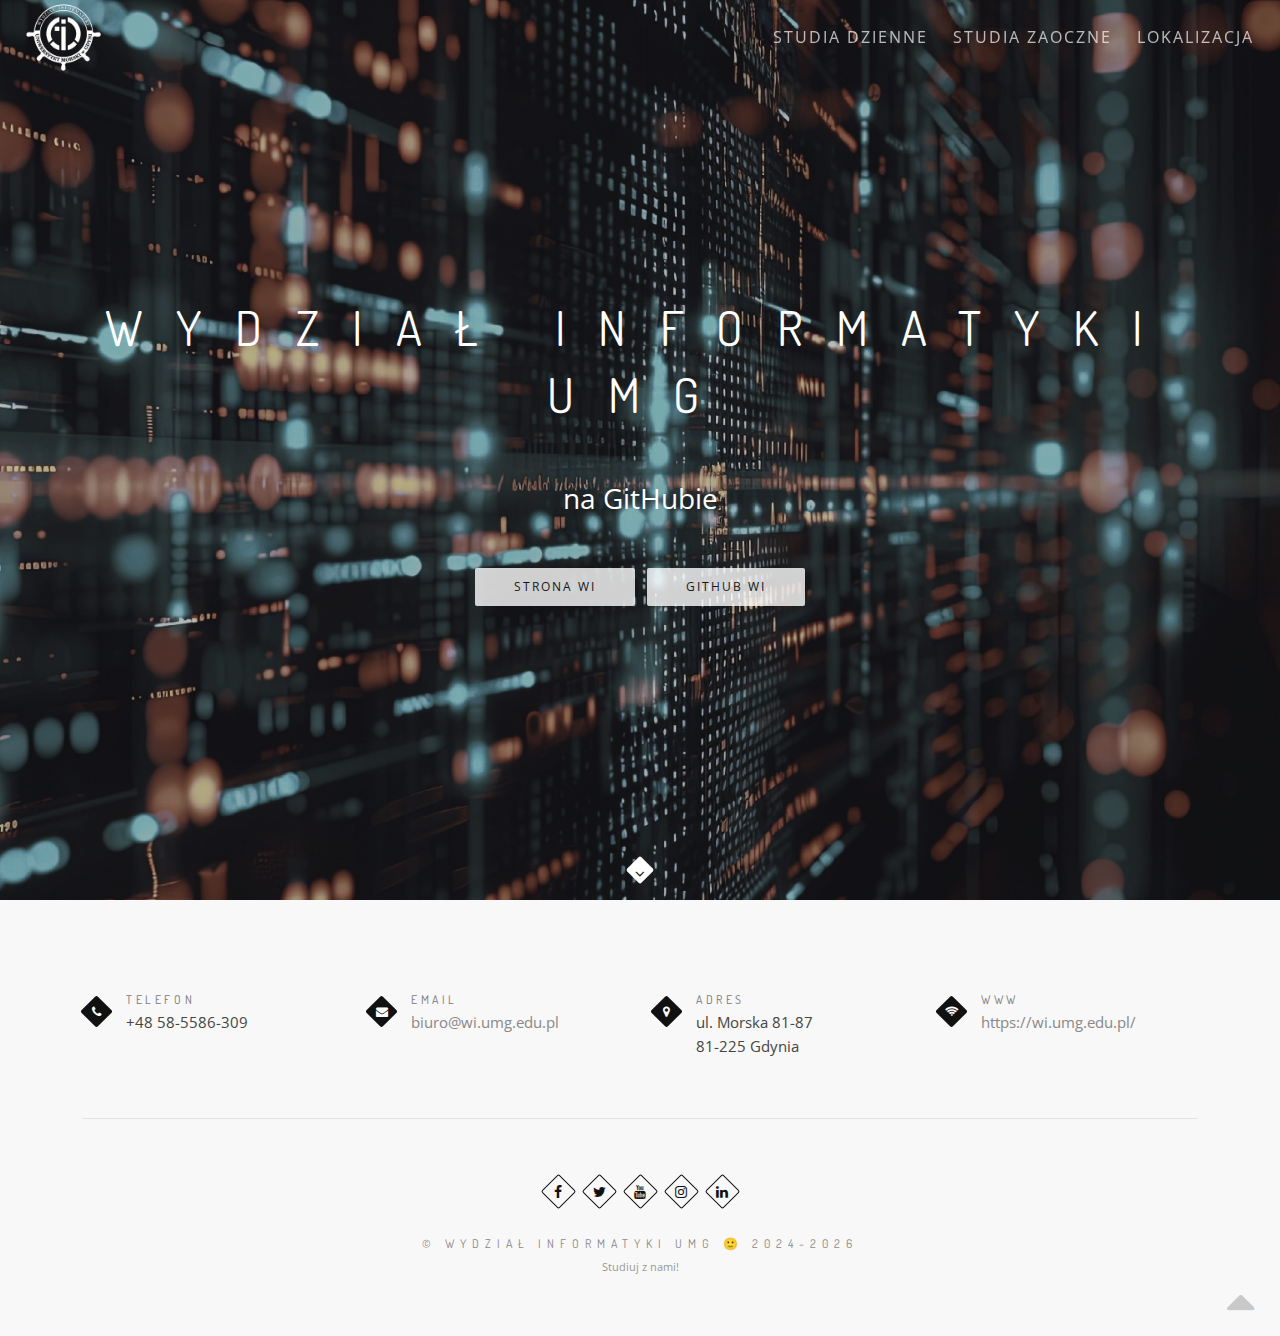
==== index.html @ ce024903 "Pierwsza wersja strony WI UMG - demo" ====
<!DOCTYPE html>
<html lang="pl">
    <head>
        <title>Informatyka UMG &mdash; plan studiów</title>
        <meta name="description" content="Wydział Informatyki Uniwersytetu Morskiego w Gdyni">    
        <meta charset="utf-8">
        <meta name="author" content="https://wi.umg.edu.pl/">
        <!--[if IE]><meta http-equiv='X-UA-Compatible' content='IE=edge,chrome=1'><![endif]-->
        <meta name="viewport" content="width=device-width, initial-scale=1.0" />
        
        <!-- Favicons -->
        <link rel="shortcut icon" href="/images/logo/favicon.png">

         <!-- Font Awesome -->
  <link rel="stylesheet" href="https://cdnjs.cloudflare.com/ajax/libs/font-awesome/6.7.2/css/all.min.css" />

        <!-- CSS -->
        <link rel="stylesheet" href="css/bootstrap.min.css">
        <link rel="stylesheet" href="css/style.css">
        <link rel="stylesheet" href="css/style-responsive.css">
        <link rel="stylesheet" href="css/animate.min.css">
        <link rel="stylesheet" href="css/vertical-rhythm.min.css">
        <link rel="stylesheet" href="css/owl.carousel.css">
        <link rel="stylesheet" href="css/magnific-popup.css">  

        <!--JS file with plan data-->
        <script src="fetching-plan.js" type="module"></script>

        
        
    </head>
    <body class="appear-animate">
        
        <!-- Page Loader -->        
        <div class="page-loader">
            <div class="loader">Loading...</div>
        </div>
        <!-- End Page Loader -->

        <!-- Skip to Content -->
        <a href="#main" class="btn skip-to-content">Przejdź dalej</a>
        <!-- End Skip to Content -->
        
        <!-- Page Wrap -->
        <div class="page" id="top">

            <!-- Navigation panel -->
            <nav class="main-nav dark transparent stick-fixed">
                <div class="full-wrapper relative clearfix">
                    <!-- Logo ( * your text or image into link tag *) -->
                    <div class="nav-logo-wrap local-scroll">
                        <a href="index.html" class="logo">
                            <img src="images/logo/_wi-white.png" alt="" />
                        </a>
                    </div>
                    <div class="mobile-nav" role="button" tabindex="0">
                        <i class="fa fa-bars"></i>
                        <span class="sr-only">Menu</span>
                    </div>
                    <!-- Main Menu -->
                    <div class="inner-nav desktop-nav">
                        <ul class="clearlist local-scroll fs-6">
                            <li><a href="stacjonarne.html">Studia dzienne</a></li>
                            <li><a href="niestacjonarne.html">Studia zaoczne</a></li>
                            <li><a href="location.html">Lokalizacja</a></li>                            
                        </ul>
                    </div>
                </div>
            </nav>
            <!-- End Navigation panel -->
            
            <main id="main">
                       
                <!-- Home Section -->
                <section class="home-section bg-dark bg-dark-alfa-30" data-background="images/background/-ai-generated-8540917a_1920.jpg" id="home">
                    <div class="js-height-full container">
    
                        
                        <!-- Hero Content -->
                        <div class="home-content">
                            <div class="home-text">
                                
                                <h1 class="hs-line-14 font-alt mb-50 mb-xs-30">
                                    Wydział Informatyki UMG
                                </h1>
                                <h2 class="mb-50 mb-xs-30">
                                    na GitHubie
                                </h2>
                                
                                <div class="local-scroll">
                                    <a href="https://wi.umg.edu.pl/" class="btn btn-mod btn-w btn-medium btn-round d-none d-sm-inline-block">Strona WI</a>
                                    <span class="d-none d-sm-inline-block">&nbsp;</span>
                                    <a href="https://github.com/informatyka-umg" class="btn btn-mod btn-w btn-medium btn-round d-none d-sm-inline-block">Github WI</a>
                                </div>
                                
                            </div>
                        </div>
                        <!-- End Hero Content -->
                        
                        <!-- Scroll Down -->
                        <div class="local-scroll">
                            <a href="#footer" class="scroll-down"><i class="fa fa-angle-down scroll-down-icon"></i><span class="sr-only">Scroll to the next section</span></a>
                        </div>
                        <!-- End Scroll Down -->
                        
                    </div>
                </section>
                <!-- End Home Section -->
                
            </main>
            
            <!-- Footer -->
            <footer class="small-section bg-gray-lighter footer pb-60" id="footer">
                <div class="container">
                    
                    <div class="row mb-40 align-left">
                        
                        <div class="col-sm-12">
                            <div class="row">
                                
                                <!-- Phone -->
                                <div class="col-sm-6 col-lg-3 pt-20 pb-20 pb-xs-0">
                                    <div class="contact-item">
                                        <div class="ci-icon">
                                            <i class="fa fa-phone"></i>
                                        </div>
                                        <div class="ci-title font-alt">
                                            Telefon
                                        </div>
                                        <div class="ci-text">
                                            +48 58-5586-309
                                        </div>
                                    </div>
                                </div>
                                <!-- End Phone -->
                                
                                <!-- Email -->
                                <div class="col-sm-6 col-lg-3 pt-20 pb-20 pb-xs-0">
                                    <div class="contact-item">
                                        <div class="ci-icon">
                                            <i class="fa fa-envelope"></i>
                                        </div>
                                        <div class="ci-title font-alt">
                                            Email
                                        </div>
                                        <div class="ci-text">
                                            <a href="mailto:biuro@wi.umg.edu.pl">biuro@wi.umg.edu.pl</a>
                                        </div>
                                    </div>
                                </div>
                                <!-- End Email -->
                                
                                <!-- Address -->
                                <div class="col-sm-6 col-lg-3 pt-20 pb-20 pb-xs-0">
                                    <div class="contact-item">
                                        <div class="ci-icon">
                                            <i class="fa fa-map-marker"></i>
                                        </div>
                                        <div class="ci-title font-alt">
                                            Adres
                                        </div>
                                        <div class="ci-text">
                                            ul. Morska 81-87  <br/>
                                            81-225 Gdynia
                                        </div>
                                    </div>
                                </div>
                                <!-- End Address -->
                                
                                <!-- Opening Time -->
                                <div class="col-sm-6 col-lg-3 pt-20 pb-20 pb-xs-0">
                                    <div class="contact-item">
                                        <div class="ci-icon">
                                            <i class="fa fa-wifi"></i>
                                        </div>
                                        <div class="ci-title font-alt">
                                            WWW
                                        </div>
                                        <div class="ci-text">
                                                <a href="https://wi.umg.edu.pl/">https://wi.umg.edu.pl/</a>  
                                        </div>
                                    </div>
                                </div>
                                <!-- End Opening Time -->
                                
                            </div>
                        </div>
                        
                    </div>
                    
                    <!-- Divider -->
                    <hr class="mt-0 mb-60 "/>
                    <!-- End Divider -->
                    
                    <!-- Social Links -->
                    <div class="footer-social-links mb-30">
                        <a href="https://www.facebook.com/wi.umg" title="Facebook" target="_blank"><i class="fa fa-facebook"></i></a>
                        <a href="https://x.com/umwgdyni" title="Twitter" target="_blank"><i class="fa fa-twitter"></i></a>
                        <a href="https://www.youtube.com/c/UniwersytetMorskiwGdyni" title="YouTube" target="_blank"><i class="fa fa-youtube"></i></a>
                        <a href="https://www.instagram.com/uniwersytetmorskigdynia/" title="Instagram" target="_blank"><i class="fa fa-instagram"></i></a>
                        <a href="https://www.linkedin.com/school/uniwersytet-morski-w-gdyni" title="LinkedIn" target="_blank"><i class="fa fa-linkedin"></i></a>
 
                    </div>
                    <!-- End Social Links -->  
                    
                    <!-- Footer Text -->
                    <div class="footer-text">
                        
                        <!-- Copyright -->
                        <div class="footer-copy font-alt">
                            <a href="https://wi.umg.edu.pl/" target="_blank">© Wydział Informatyki UMG &#128578; 2024-<span id="current-year"></span></a>
                        </div>
                        <!-- End Copyright -->
                        
                        <div class="footer-made">
                            Studiuj z nami!
                        </div>
                        
                    </div>
                    <!-- End Footer Text --> 
                    
                 </div>
                 
                 
                 <!-- Top Link -->
                 <div class="local-scroll">
                     <a href="#top" class="link-to-top"><i class="fa fa-caret-up"></i><span class="sr-only">Do góry</span></a>
                 </div>
                 <!-- End Top Link -->
                 
            </footer>
            <!-- End Footer -->


        
        </div>
        <!-- End Page Wrap -->
        
        
        <!-- JS -->
        <script type="text/javascript" src="js/jquery.min.js"></script>
        <script type="text/javascript" src="js/jquery.easing.1.3.js"></script>
        <script type="text/javascript" src="js/bootstrap.bundle.min.js"></script>        
        <script type="text/javascript" src="js/SmoothScroll.js"></script>
        <script type="text/javascript" src="js/jquery.scrollTo.min.js"></script>
        <script type="text/javascript" src="js/jquery.localScroll.min.js"></script>
        <script type="text/javascript" src="js/jquery.viewport.mini.js"></script>
        <script type="text/javascript" src="js/jquery.sticky.js"></script>
        <script type="text/javascript" src="js/jquery.parallax-1.1.3.js"></script>
        <script type="text/javascript" src="js/jquery.fitvids.js"></script>
        <script type="text/javascript" src="js/owl.carousel.min.js"></script>
        <script type="text/javascript" src="js/isotope.pkgd.min.js"></script>
        <script type="text/javascript" src="js/imagesloaded.pkgd.min.js"></script>
        <script type="text/javascript" src="js/jquery.magnific-popup.min.js"></script>
        <script type="text/javascript" src="js/wow.min.js"></script>
        <script type="text/javascript" src="js/masonry.pkgd.min.js"></script>
        <script type="text/javascript" src="js/morphext.js"></script>
        <script type="text/javascript" src="js/jquery.lazyload.min.js"></script>
        <script type="text/javascript" src="js/all.js"></script>
        <script type="text/javascript" src="js/jquery.backgroundvideo.min.js"></script>  
        <script type="text/javascript" src="js/custom.js"></script>
        <!--[if lt IE 10]><script type="text/javascript" src="js/placeholder.js"></script><![endif]-->
        
    </body>
</html>
---- css/style.css ----
@charset "utf-8";
/*------------------------------------------------------------------
[Master Stylesheet]

Project: Rhythm
Version: 3.7.1
Last change: 3 August 2022
Primary use: MultiPurpose Template  
-------------------------------------------------------------------*/

@import "font-awesome.min.css";
@import "et-line.css";
@import url(https://fonts.googleapis.com/css?family=Open+Sans:400italic,700italic,400,300,700);
@import url(https://fonts.googleapis.com/css?family=Dosis:300,400,700);

/*------------------------------------------------------------------
[Table of contents]

1. Common styles
2. Page loader / .page-loader
3. Typography
4. Buttons
5. Forms fields
6. Home sections / .home-section
    6.1. Home content
    6.2. Scroll down icon
    6.3. Headings styles
7. Compact bar / .nav-bar-compact
8. Classic menu bar / .main-nav
9. Sections styles / .page-section, .small-section, .split-section
10. Alternative services / .alt-service-grid
11. Team / .team-grid
12. Features
13. Benefits (Process)
14. Counters
15. Portfolio / #portfolio
    15.1. Works filter
    15.2. Works grid
    15.3. Works full view
16. Banner section
17. Testimonial
    17.1. Logotypes
18. Post previews (news section)
19. Newsletter
20. Contact section
    20.1. Contact form
21. Bottom menu / .bot-menu
22. Google maps  /.google-map
23. Footer / .footer
24. Blog
    24.1. Pagination
    24.2. Comments
    24.3. Sidebar
25. Shop
26. Pricing
27. Shortcodes
    27.1. Owl Carousel
    27.2. Tabs
    27.3. Tabs minimal
    27.4. Alert messages
    27.5. Accordion
    27.6. Toggle
    27.7. Progress bars
    27.8. Font icons examples
    27.9. Intro page
28. Special demos
29. Skip to Content Link
30. Improve the readability
31. Wow animation fix
32. Morphext


/*------------------------------------------------------------------
# [Color codes]

# Black (active elements, links, text) #111
# Gray (text) #777
# Dark #111
# Dark Lighter #252525
# Gray BG #f4f4f4
# Gray BG Lighter #f8f8f8
# Mid grey #5f5f5f
# Borders #e9e9e9

# */


/*------------------------------------------------------------------
[Typography]

Body:               14px/1.6 "Open Sans", arial, sans-serif;
Headers:            Dosis, arial, sans-serif;
Serif:              "Times New Roman", Times, serif;
Section Title:      35px/1.3 "Open Sans", arial, sans-serif;
Section Heading:    24px/1.3 "Open Sans", arial, sans-serif;
Section Text:       15px/1.7 "Open Sans", arial, sans-serif;

-------------------------------------------------------------------*/


/* ==============================
   Common styles
   ============================== */
  
.align-center{ text-align:center !important; }
.align-left{ text-align:left !important;}
.align-right{ text-align:right !important; }
.text-justify{ text-align: justify !important; }
.left{float:left !important;}
.right{float:right !important;}
.relative{position:relative;}
.hidden{display:none;}
.inline-block{display:inline-block;}
.white{ color: #fff !important; }
.black{ color: #111 !important; }
.color{ color: #e41919 !important; }
.glass{ opacity: .5; }
.image-fullwidth img{
    width: 100%;
}
.stick-fixed{
    position: fixed !important;
    top: 0;
    left: 0;
}
.round{
    -webkit-border-radius: 2px !important;
    -moz-border-radius: 2px !important;
    border-radius: 2px !important;
}

::-moz-selection{ color: #fff; background:#000; }
::-webkit-selection{ color: #fff;    background:#000; }
::selection{ color: #fff;    background:#000; }

.animate, .animate *{
    -webkit-transition: all 0.27s cubic-bezier(0.000, 0.000, 0.580, 1.000);  
    -moz-transition: all 0.27s cubic-bezier(0.000, 0.000, 0.580, 1.000); 
    -o-transition: all 0.27s cubic-bezier(0.000, 0.000, 0.580, 1.000);
    -ms-transition: all 0.27s cubic-bezier(0.000, 0.000, 0.580, 1.000); 
    transition: all 0.27s cubic-bezier(0.000, 0.000, 0.580, 1.000);
}
.no-animate, .no-animate *{
    -webkit-transition: 0 none !important;  
    -moz-transition: 0 none !important;  
    -ms-transition: 0 none !important;
    -o-transition: 0 none !important;    
    transition:0 none !important;  
}

.shadow{
    -webkit-box-shadow: 0px 3px 50px rgba(0, 0, 0, .15);
    -moz-box-shadow: 0px 3px 50px rgba(0, 0, 0, .15);
    box-shadow: 0px 3px 50px rgba(0, 0, 0, .15);
}
.white-shadow{
    -webkit-box-shadow: 0px 0px 200px rgba(255, 255, 255, .2);
    -moz-box-shadow: 0px 0px 200px rgba(255, 255, 255, .2);
    box-shadow: 0px 0px 200px rgba(255, 255, 255, .2);
}

.clearlist, .clearlist li {
    list-style: none;
    padding: 0;
    margin: 0;
    background: none;
}

.full-wrapper {
    margin: 0 2%;
}
@media (min-width: 768px) {
    .container{
    	width: 750px;
    }
}
@media (min-width: 992px){ 
    .container{
        width: 970px;
    }
}
@media (min-width: 1200px){ 
    .container{
        width: 1170px;
    }
}
.container-fluid{
    max-width: 1170px;
    margin: 0 auto;
    padding: 0 20px;
    
    -webkit-box-sizing: border-box;
    -moz-box-sizing: border-box;
    box-sizing: border-box;
}
.container-1400{
    max-width: 1400px;
    margin: 0 auto;
    padding-left: 2%;
    padding-right: 2%;
    -webkit-box-sizing: border-box;
    -moz-box-sizing: border-box;
    box-sizing: border-box;
}
:root{
    scroll-behavior: auto;
}
html{
    overflow-y: scroll;
    -ms-overflow-style: scrollbar;
}
html, body{
    height: 100%;
    -webkit-font-smoothing: antialiased;
}
.page{
    overflow: hidden;
}

.body-masked{
    display: none;
    width: 100%;
    height: 100%;
    position: fixed;
    top: 0;
    left: 0;
    background: #fff url(../images/loader.gif) no-repeat center center;
    z-index: 100000;    
}

.mask-delay{
    -webkit-animation-delay: 0.75s;
    -moz-animation-delay: 0.75s;
    animation-delay: 0.75s;
}
.mask-speed{
    -webkit-animation-duration: 0.25s !important;
    -moz-animation-duration: 0.25s !important;
    animation-duration: 0.25s !important;
} 
iframe{
    border: none;
}
a, b, div, ul, li{
    -webkit-tap-highlight-color: rgba(0,0,0,0); 
    -webkit-tap-highlight-color: transparent; 
    -moz-outline-: none;
}
a:focus:not(.focus-visible),
a:active,
section:focus,
div:active,
div:focus{
    -moz-outline: none;
    outline: none;
}
a:focus.focus-visible,
button:focus.focus-visible,
div:focus.focus-visible{
    -moz-outline: 2px dotted #36a367 !important;
    outline: 2px dotted #36a367 !important;
    outline-offset: 0 !important;
}

img:not([draggable]), embed, object, video{
    max-width: 100%;
    height: auto;
}



/* ==============================
   Page loader
   ============================== */


.page-loader{
    display:block;
    width: 100%;
    height: 100%;
    position: fixed;
    top: 0;
    left: 0;
    background: #fefefe;
    z-index: 100000;    
}

.loader{
    width: 50px;
    height: 50px;
    position: absolute;
    top: 50%;
    left: 50%;
    margin: -25px 0 0 -25px;
    font-size: 10px;
    text-indent: -12345px;
    border-top: 1px solid rgba(0,0,0, 0.08);
    border-right: 1px solid rgba(0,0,0, 0.08);
    border-bottom: 1px solid rgba(0,0,0, 0.08);
    border-left: 1px solid rgba(0,0,0, 0.5);
  
    -webkit-border-radius: 50%;
    -moz-border-radius: 50%;
    border-radius: 50%;
  
    -webkit-animation: spinner 700ms infinite linear;
    -moz-animation: spinner 700ms infinite linear;
    -ms-animation: spinner 700ms infinite linear;
    -o-animation: spinner 700ms infinite linear;
    animation: spinner 700ms infinite linear;
    
    will-change: transform;
  
    z-index: 100001;
}

@-webkit-keyframes spinner {
  0% {
    -webkit-transform: rotate(0deg);
    -moz-transform: rotate(0deg);
    -ms-transform: rotate(0deg);
    -o-transform: rotate(0deg);
    transform: rotate(0deg);
  }

  100% {
    -webkit-transform: rotate(360deg);
    -moz-transform: rotate(360deg);
    -ms-transform: rotate(360deg);
    -o-transform: rotate(360deg);
    transform: rotate(360deg);
  }
}

@-moz-keyframes spinner {
  0% {
    -webkit-transform: rotate(0deg);
    -moz-transform: rotate(0deg);
    -ms-transform: rotate(0deg);
    -o-transform: rotate(0deg);
    transform: rotate(0deg);
  }

  100% {
    -webkit-transform: rotate(360deg);
    -moz-transform: rotate(360deg);
    -ms-transform: rotate(360deg);
    -o-transform: rotate(360deg);
    transform: rotate(360deg);
  }
}

@-o-keyframes spinner {
  0% {
    -webkit-transform: rotate(0deg);
    -moz-transform: rotate(0deg);
    -ms-transform: rotate(0deg);
    -o-transform: rotate(0deg);
    transform: rotate(0deg);
  }

  100% {
    -webkit-transform: rotate(360deg);
    -moz-transform: rotate(360deg);
    -ms-transform: rotate(360deg);
    -o-transform: rotate(360deg);
    transform: rotate(360deg);
  }
}

@keyframes spinner {
  0% {
    -webkit-transform: rotate(0deg);
    -moz-transform: rotate(0deg);
    -ms-transform: rotate(0deg);
    -o-transform: rotate(0deg);
    transform: rotate(0deg);
  }

  100% {
    -webkit-transform: rotate(360deg);
    -moz-transform: rotate(360deg);
    -ms-transform: rotate(360deg);
    -o-transform: rotate(360deg);
    transform: rotate(360deg);
  }
}



/* ==============================
   Typography
   ============================== */

body{
    color: #111;
    font-size: 14px;
    font-family: "Open Sans", arial, sans-serif;
    line-height: 1.6;    
    -webkit-font-smoothing: antialiased;
}

a{
    color: #111;
    text-decoration: underline;
}
a:hover{
    color: #888;
    text-decoration: underline;
}

h1,h2,h3,h4,h5,h6{
    margin-bottom: 1.3em;
    line-height: 1.4;
    font-weight: 400;
   
}
h1, .h1{
    font-size: 32px;
}
h2, .h2{
    font-size: 28px;
}
h3, .h3{
    font-size: 24px;
}
h4, .h4{
    font-size: 18px;
}
h5, .h5{
    font-size: 14px;
}
h6, .h6{
    font-size: 12px;
    font-weight: 700;
}
p{
    margin: 0 0 2em 0;
}
ul, ol{
    margin: 0 0 1.5em 0;
}
blockquote{
    margin: 3em 0 3em 0;
    padding: 0;
    border: none;
    background: none;
    font-style: normal;
    line-height: 1.7;
    color: #777;
}
blockquote p{
    margin-bottom: 1em;
    font-size: 24px;
    font-weight: 300;
    font-style: normal;
    line-height: 1.6;
}
blockquote footer{    
    font-size: 11px;
    font-weight: 400;
    text-transform: uppercase;
    letter-spacing: 2px;
}
dl dt{
    margin-bottom: 5px;
}
dl dd{
    margin-bottom: 15px;
}
pre{
    background-color: #f9f9f9;
    border-color: #ddd;

}
hr{
    background-color: #000;
    opacity: .08;
}
hr.white{
    background-color: #fff
}
.uppercase{
    text-transform: uppercase;
    letter-spacing: 1px;
}
.font-alt{
    font-family: Dosis, arial, sans-serif;
    text-transform: uppercase;
    letter-spacing: 0.2em;
}
.serif{
    font-family: "Times New Roman", Times, serif;
    font-style: italic;
    font-weight: normal;
}
.normal{
    font-weight: normal;
}
.strong,
strong{
    font-weight: 700 !important;
}
.lead{
    margin: 1em 0 2em 0;
    font-size: 140%;
    line-height: 1.6;
}
.text{        
    font-size: 16px;
    font-weight: 300;
    color: #5f5f5f;
    line-height: 1.8;
}
.text h1,
.text h2,
.text h3,
.text h4,
.text h5,
.text h6{
    color: #111;
}

.dropcap{
    float: left;
    font-size: 3em;
    line-height: 1;
    padding: 2px 8px 2px 0;    
}

.table td{
    border-color: #ddd;
}
.table tr:first-child td{
    border-top: 1px solid #ddd;
}

.big-icon{
    display: block;
    width: 90px;
    height: 90px;
    margin: 0 auto 20px;
    border: 3px solid #fff;
    text-align: center;
    line-height: 88px;
    font-size: 32px;
    color: rgba(255,255,255, .97);
    
    -webkit-border-radius: 50%;
    -moz-border-radius: 50%;
    border-radius: 50%;
    
    -webkit-transition: all 0.27s cubic-bezier(0.000, 0.000, 0.580, 1.000);  
    -moz-transition: all 0.27s cubic-bezier(0.000, 0.000, 0.580, 1.000); 
    -o-transition: all 0.27s cubic-bezier(0.000, 0.000, 0.580, 1.000);
    -ms-transition: all 0.27s cubic-bezier(0.000, 0.000, 0.580, 1.000); 
    transition: all 0.27s cubic-bezier(0.000, 0.000, 0.580, 1.000);
}
.big-icon .fa-play{
    position: relative;
    left: 4px;
}
.big-icon.big-icon-rs{
    border: none;
    width: auto;
    height: auto;
    font-size: 96px;
}

.big-icon-link{
    display: inline-block;
    text-decoration: none;
}
.big-icon-link:hover{
    border-color: transparent !important;
}
.big-icon-link:hover .big-icon{
    border-color: #fff;
    color: #fff;
    
    -webkit-transition: 0 none !important;  
    -moz-transition: 0 none !important;  
    -ms-transition: 0 none !important;
    -o-transition: 0 none !important;    
    transition:0 none !important;  
}
.big-icon-link:active .big-icon{
    -webkit-transform: scale(0.99);
    -moz-transform: scale(0.99);
    -o-transform: scale(0.99);
    -ms-transform: scale(0.99);
    transform: scale(0.99);
}

.wide-heading{
    display: block;
    margin-bottom: 10px;
    font-size: 48px;
    font-weight: 400;
    letter-spacing: 0.4em;    
    text-align: center;
    text-transform: uppercase;
    opacity: .9;
    
    -webkit-transition: all 0.27s cubic-bezier(0.000, 0.000, 0.580, 1.000);  
    -moz-transition: all 0.27s cubic-bezier(0.000, 0.000, 0.580, 1.000); 
    -o-transition: all 0.27s cubic-bezier(0.000, 0.000, 0.580, 1.000);
    -ms-transition: all 0.27s cubic-bezier(0.000, 0.000, 0.580, 1.000); 
    transition: all 0.27s cubic-bezier(0.000, 0.000, 0.580, 1.000);
}

.big-icon-link:hover,
.big-icon-link:hover .wide-heading{
    color: #fff;
    text-decoration: none;
}
.sub-heading{
    font-size: 16px;
    font-style: italic;
    text-align: center;
    line-height: 1.3;
    color: rgba(255,255,255, .75);
}

.big-icon.black{
    color: #000;
    border-color: rgba(0,0,0, .75);
}
.big-icon-link:hover .big-icon.black{
    color: #000;
    border-color: #000;
}
.wide-heading.black{
    color: rgba(0,0,0, .87);
}
.big-icon-link.black:hover,
.big-icon-link:hover .wide-heading.black{
    color: #000;
    text-decoration: none;
}
.sub-heading.black{
    color: rgba(0,0,0, .75);
}



/* ==============================
   Buttons
   ============================== */
  
.btn-mod,
a.btn-mod{
    -webkit-box-sizing: border-box;
    -moz-box-sizing: border-box;
    box-sizing: border-box;
    padding: 4px 13px;
    color: #fff;
    background: rgba(34,34,34, .9);
    border: 2px solid transparent;
    font-size: 11px;
    font-weight: 400;
    text-transform: uppercase;
    text-decoration: none;
    letter-spacing: 2px;
    
    -webkit-border-radius: 0;
    -moz-border-radius: 0;
    border-radius: 0;
    
    -webkit-box-shadow: none;
    -moz-box-shadow: none;
    box-shadow: none;
    
    -webkit-transition: all 0.2s cubic-bezier(0.000, 0.000, 0.580, 1.000);  
    -moz-transition: all 0.2s cubic-bezier(0.000, 0.000, 0.580, 1.000); 
    -o-transition: all 0.2s cubic-bezier(0.000, 0.000, 0.580, 1.000);
    -ms-transition: all 0.2s cubic-bezier(0.000, 0.000, 0.580, 1.000); 
    transition: all 0.2s cubic-bezier(0.000, 0.000, 0.580, 1.000);
}
.btn-mod:hover,
.btn-mod:focus,
a.btn-mod:hover,
a.btn-mod:focus{
    font-weight: 400;
    color: rgba(255,255,255, .85);
    background: rgba(0,0,0, .7);
    text-decoration: none;
    outline: none;
    border-color: transparent;    
    -webkit-box-shadow: none;
    box-shadow: none;
}
.btn-mod:active{
    cursor: pointer !important;
    outline: none !important;
}

.btn-mod.btn-small{
    height: auto;
    padding: 6px 17px;
    font-size: 11px;
    letter-spacing: 1px;
} 
.btn-mod.btn-medium{
    height: auto;
    padding: 8px 37px;
    font-size: 12px;
} 
.btn-mod.btn-large{
    height: auto;
    padding: 12px 45px;
    font-size: 13px;
} 

.btn-mod.btn-glass{
    color: rgba(255,255,255, .75);
    background: rgba(0,0,0, .40);
}
.btn-mod.btn-glass:hover,
.btn-mod.btn-glass:focus{
    color: rgba(255,255,255, 1);
    background: rgba(0,0,0, 1);
}

.btn-mod.btn-border{
    color: #151515;
    border: 2px solid #151515;
    background: transparent;
}
.btn-mod.btn-border:hover,
.btn-mod.btn-border:focus{
    color: #fff;
    border-color: transparent;
    background: #000;
}

.btn-mod.btn-border-c{
    color: #e41919;
    border: 2px solid #e41919;
    background: transparent;
}
.btn-mod.btn-border-c:hover,
.btn-mod.btn-border-c:focus{
    color: #fff;
    border-color: transparent;
    background: #e41919;
}

.btn-mod.btn-border-w{
    color: #fff;
    border: 2px solid rgba(255,255,255, .75);
    background: transparent;
}
.btn-mod.btn-border-w:hover,
.btn-mod.btn-border-w:focus{
    color: #111;
    border-color: transparent;
    background: #fff;
}

.btn-mod.btn-w{
    color: #111;
    background: rgba(255,255,255, .8);
}
.btn-mod.btn-w:hover,
.btn-mod.btn-w:focus{
    color: #111;
    background: #fff;
}

.btn-mod.btn-w-color{
    color: #e41919;
    background: #fff;
}
.btn-mod.btn-w-color:hover,
.btn-mod.btn-w-color:focus{
    color: #151515;
    background: #fff;
}

.btn-mod.btn-gray{
    color: #777;
    background: #e5e5e5;
}
.btn-mod.btn-gray:hover,
.btn-mod.btn-gray:focus{
    color: #444;
    background: #d5d5d5;
}

.btn-mod.btn-color{
    color: #fff;
    background: #e41919;
}
.btn-mod.btn-color:hover,
.btn-mod.btn-color:focus{
    color: #fff;
    background: #e41919;
    opacity: .85;
}

.btn-mod.btn-circle{
    -webkit-border-radius: 30px;
    -moz-border-radius: 30px;
    border-radius: 30px;
}
.btn-mod.btn-round{
    -webkit-border-radius: 2px;
    -moz-border-radius: 2px;
    border-radius: 2px;
}
.btn-icon{
    position: relative;
    border: none;
    overflow: hidden;
}
.btn-icon.btn-small{
    overflow: hidden;
}
.btn-icon > span{
    width: 100%;
    height: 50px;
    line-height: 50px;
    margin-top: -25px;
    position: absolute;
    top: 50%;
    left: 0;
    color: #777;
    font-size: 48px;
    opacity: .2;
    
    -webkit-transition: all 0.2s cubic-bezier(0.000, 0.000, 0.580, 1.000);  
    -moz-transition: all 0.2s cubic-bezier(0.000, 0.000, 0.580, 1.000); 
    -o-transition: all 0.2s cubic-bezier(0.000, 0.000, 0.580, 1.000);
    -ms-transition: all 0.2s cubic-bezier(0.000, 0.000, 0.580, 1.000); 
    transition: all 0.2s cubic-bezier(0.000, 0.000, 0.580, 1.000);
}
.btn-icon:hover > span{
    opacity: 0;
    
    -webkit-transform: scale(2);
    -moz-transform: scale(2);
    -o-transform: scale(2);
    -ms-transform: scale(2);
    transform: scale(2);
}
.btn-icon > span.white{
    color: #fff;
}
.btn-icon > span.black{
    color: #000;
}
.btn-full{
    width: 100%;
}


/* ==============================
   Forms fields
   ============================== */

.form input[type="text"],
.form input[type="email"],
.form input[type="number"],
.form input[type="url"],
.form input[type="search"],
.form input[type="tel"],
.form input[type="password"],
.form input[type="date"],
.form input[type="color"],
.form select{
    display: inline-block;
    height: 27px;
    vertical-align: middle;
    font-size: 11px;
    font-weight: 400;
    text-transform: uppercase;
    letter-spacing: 1px;
    color: #777;
    border: 1px solid rgba(0,0,0, .1);
    padding-left: 7px;
    padding-right: 7px;
    
    -webkit-border-radius: 0.1px;
    -moz-border-radius: 0.1px;
    border-radius: 0.1px;
    
    -webkit-box-shadow: none;
    -moz-box-shadow: none;
    box-shadow: none;
    
    -moz-box-sizing: border-box;
    -webkit-box-sizing: border-box;
    box-sizing: border-box;
    
    -webkit-transition: all 0.2s cubic-bezier(0.000, 0.000, 0.580, 1.000);  
    -moz-transition: all 0.2s cubic-bezier(0.000, 0.000, 0.580, 1.000); 
    -o-transition: all 0.2s cubic-bezier(0.000, 0.000, 0.580, 1.000);
    -ms-transition: all 0.2s cubic-bezier(0.000, 0.000, 0.580, 1.000); 
    transition: all 0.2s cubic-bezier(0.000, 0.000, 0.580, 1.000);
    
    appearance: auto;
    -moz-appearance: auto;
    -webkit-appearance: auto;
}
.form select{
    font-size: 12px;
}
.form select[multiple]{
    height: auto;
}
.form input[type="text"]:hover,
.form input[type="email"]:hover,
.form input[type="number"]:hover,
.form input[type="url"]:hover,
.form input[type="search"]:hover,
.form input[type="tel"]:hover,
.form input[type="password"]:hover,
.form input[type="date"]:hover,
.form input[type="color"]:hover,
.form select:hover{
    border-color: rgba(0,0,0, .2);
}
.form input[type="text"]:focus,
.form input[type="email"]:focus,
.form input[type="number"]:focus,
.form input[type="url"]:focus,
.form input[type="search"]:focus,
.form input[type="tel"]:focus,
.form input[type="password"]:focus,
.form input[type="date"]:focus,
.form input[type="color"]:focus,
.form select:focus{
    color: #111;
    border-color: rgba(0,0,0, .7);    
    -webkit-box-shadow: 0 0 3px rgba(0,0,0, .3);
    -moz-box-shadow: 0 0 3px rgba(0,0,0, .3);
    box-shadow: 0 0 3px rgba(0,0,0, .3);
    outline: none;
}
.form input[type="text"].input-lg,
.form input[type="email"].input-lg,
.form input[type="number"].input-lg,
.form input[type="url"].input-lg,
.form input[type="search"].input-lg,
.form input[type="tel"].input-lg,
.form input[type="password"].input-lg,
.form input[type="date"].input-lg,
.form input[type="color"].input-lg,
.form select.input-lg{
    height: 48px;
    padding-left: 15px;
    padding-right: 15px;
    font-size: 13px;
}
.form input[type="text"].input-md,
.form input[type="email"].input-md,
.form input[type="number"].input-md,
.form input[type="url"].input-md,
.form input[type="search"].input-md,
.form input[type="tel"].input-md,
.form input[type="password"].input-md,
.form input[type="date"].input-md,
.form input[type="color"].input-md,
.form select.input-md{
    height: 39px;
    padding-left: 13px;
    padding-right: 13px;
    font-size: 12px;
}
.form input[type="text"].input-sm,
.form input[type="email"].input-sm,
.form input[type="number"].input-sm,
.form input[type="url"].input-sm,
.form input[type="search"].input-sm,
.form input[type="tel"].input-sm,
.form input[type="password"].input-sm,
.form input[type="date"].input-sm,
.form input[type="color"].input-sm,
.form select.input-sm{
    height: 32px;
    padding-left: 10px;
    padding-right: 10px;
}
.form textarea{
    font-size: 12px;
    font-weight: 400;
    text-transform: uppercase !important;
    letter-spacing: 1px;
    color: #777;
    border-color: rgba(0,0,0, .1);
    outline: none;
    
    -webkit-box-shadow: none;
    -moz-box-shadow: none;
    box-shadow: none;
    
    -webkit-border-radius: 0;
    -moz-border-radius: 0;
    border-radius: 0;
}
.form textarea:hover{
    border-color: rgba(0,0,0, .2);
}
.form textarea:focus{
    color: #111;
    border-color: rgba(0,0,0, .7);
    -webkit-box-shadow: 0 0 3px rgba(21,21,21, .3);
    -moz-box-shadow: 0 0 3px rgba(21,21,21, .3);
    box-shadow: 0 0 3px rgba(21,21,21, .3);
}

.form .form-group{
    margin-bottom: 10px;
}

.form input.error{
    border-color: #e41919;
}
.form div.error{
    margin-top: 20px;
    padding: 13px 20px;
    text-align: center;
    background: rgba(228,25,25, .75);
    color: #fff;
}
.form div.error a,
.form div.error a:hover{
    color: #fff;
}
.form div.success{
    margin-top: 20px;
    padding: 13px 20px;
    text-align: center;
    background: rgba(50,178,95, .75);
    color: #fff;
}

.form-tip{
    font-size: 11px;
    color: #aaa;
}
.form-tip .fa{
    font-size: 12px;
}


/* ==============================
   Home sections
   ============================== */
  
/*
 * Header common styles
 */

.home-section{
    width: 100%;
    display: block;    
    position: relative;
    overflow: hidden;
    background-repeat: no-repeat;
    background-attachment: fixed;
    background-position: center center;
    -webkit-background-size: cover;
    -moz-background-size: cover;
    -o-background-size: cover;
    background-size: cover;
}

.home-content{
    display: table;
    width: 100%;
    height: 100%;
    text-align: center;
}


/* Home content */

.home-content{
    position: relative;
}
.home-text{
    display: table-cell;
    height: 100%;
    vertical-align: middle;
}

/* Scroll down icon */

@-webkit-keyframes scroll-down-anim {
    0%{ bottom: 2px; }
    50%{ bottom: 7px; }
    100%{ bottom: 2px; }
}
@-moz-keyframes scroll-down-anim {
    0%{ bottom: 2px; }
    50%{ bottom: 7px; }
    100%{ bottom: 2px; }
}
@-o-keyframes scroll-down-anim {
    0%{ bottom: 2px; }
    50%{ bottom: 7px; }
    100%{ bottom: 2px; }
}
@keyframes scroll-down-anim {
    0%{ bottom: 2px; }
    50%{ bottom: 7px; }
    100%{ bottom: 2px; }
}

.scroll-down{
    width: 40px;
    height: 40px;
    margin-left: -20px;
    position: absolute;
    bottom: 20px;
    left: 50%;
    text-align: center;
    text-decoration: none;
    
    -webkit-transition: all 500ms cubic-bezier(0.250, 0.460, 0.450, 0.940); 
    -moz-transition: all 500ms cubic-bezier(0.250, 0.460, 0.450, 0.940); 
    -o-transition: all 500ms cubic-bezier(0.250, 0.460, 0.450, 0.940); 
    transition: all 500ms cubic-bezier(0.250, 0.460, 0.450, 0.940); 

}

.scroll-down:before{
    display: block;
    content: "";
    width: 20px;
    height: 20px;
    margin: 0 0 0 -10px;
    position: absolute;
    bottom: 0;
    left: 50%;
    background: #fff;
    
    -webkit-border-radius: 2px;
    -moz-border-radius: 2px;
    border-radius: 2px;
    
    -webkit-transform: rotate(45deg);
    -moz-transform: rotate(45deg);
    -o-transform: rotate(45deg);
    -ms-transform: rotate(45deg);
    transform: rotate(45deg);
    
    -webkit-transition: all 500ms cubic-bezier(0.250, 0.460, 0.450, 0.940); 
    -moz-transition: all 500ms cubic-bezier(0.250, 0.460, 0.450, 0.940); 
    -o-transition: all 500ms cubic-bezier(0.250, 0.460, 0.450, 0.940); 
    transition: all 500ms cubic-bezier(0.250, 0.460, 0.450, 0.940);
    
    z-index: 1;
}

.scroll-down:hover:before{
    opacity: .6;
}


.scroll-down-icon{
    display: block;
    width: 10px;
    height: 10px;
    margin-left: -5px;
    position: absolute;
    left: 50%;
    bottom: 4px;
    color: #111;
    font-size: 15px;

    -webkit-animation: scroll-down-anim 1s infinite;
    -moz-animation: scroll-down-anim 1s infinite;
    -o-animation: scroll-down-anim 1s infinite;
    animation: scroll-down-anim 1s infinite; 
    
   
   z-index: 2;
}


/*
 * HTML5 BG VIdeo
 */

.bg-video-wrapper{
    position: absolute;
    width: 100%;
    height: 100%;
    top: 0px;
    left: 0px;
    z-index: 0;
} 
.bg-video-overlay{
    position: absolute;
    width: 100%;
    height: 100%;
    top: 0px;
    left: 0px;
}
.bg-video-wrapper video{
    max-width: inherit;
    height: inherit;
    z-index: 0;
} 
a.bg-video-button-muted{
    display:block;
    width: 1em;
    height: 1em;
    position: absolute;
    bottom: 15px;
    left: 15px;    
    font-size: 28px;
    line-height: 1;
    color: #fff;  
    opacity: .75;    
    z-index: 1000;
}


/* 
 * Headings styles
 */


.hs-wrap{
    max-width: 570px;
    margin: 0 auto;
    padding: 47px 30px 53px;
    position: relative;
    text-align: center;    
    
    -moz-box-sizing: border-box;
    -webkit-box-sizing: border-box;
    box-sizing: border-box;
    
    border: 1px solid rgba(255,255,255, .5);
}

.hs-wrap-1{
    max-width: 350px;
    margin: 0 auto;
    position: relative;
    text-align: center;
    
    -moz-box-sizing: border-box;
    -webkit-box-sizing: border-box;
    box-sizing: border-box;
}

.hs-line-1{
    margin-top: 0;
    position: relative;
    text-transform: uppercase;
    font-size: 30px;
    font-weight: 400;
    letter-spacing: 51px;
    color: #fff;
    opacity: .9;
}
.hs-line-2{
    margin-top: 0;
    position: relative;
    font-size: 72px;
    font-weight: 400;
    text-transform: uppercase;
    letter-spacing: 0.085em;
    line-height: 1.3;
    color: rgba(255,255,255, .85);
}
.hs-line-3{
    margin-top: 0;
    position: relative;
    font-size: 13px;
    font-weight: 700;
    text-transform: uppercase;
    letter-spacing: 2px;
    color: rgba(255,255,255, .7);
}

.hs-line-4{
    margin-top: 0;
    position: relative;
    font-size: 14px;
    font-weight: 400;
    text-transform: uppercase;
    letter-spacing: 3px;
    color: rgba(255,255,255, .85);
}
.hs-line-5{
    margin-top: 0;
    position: relative;
    font-size: 62px;
    font-weight: 400;
    line-height: 1.2;
    text-transform: uppercase;
    letter-spacing: 0.32em;
    opacity: .85;
}
.hs-line-6{
    margin-top: 0;
    position: relative;
    font-size: 19px;
    font-weight: 300;
    line-height: 1.2;
    opacity: .35;
}
.hs-line-6.no-transp{
    opacity: 1;
}
.hs-line-7{
    margin-top: 0;
    position: relative;
    font-size: 64px;
    font-weight: 800;
    text-transform: uppercase;
    letter-spacing: 2px;
    line-height: 1.2;
}
.hs-line-8{
    margin-top: 0;
    position: relative;
    font-size: 16px;
    font-weight: 400;
    letter-spacing: 0.3em;
    line-height: 1.2;
    opacity: .75;
}
.hs-line-8.no-transp{
    opacity: 1;
}

.hs-line-9{
    margin-top: 0;
    position: relative;
    font-size: 96px;
    font-weight: 800;
    text-transform: uppercase;
    letter-spacing: 2px;
    line-height: 1.2;
}
.hs-line-10{
    margin-top: 0;
    display: inline-block;
    position: relative;
    padding: 15px 24px;
    background: rgba(0,0,0, .75);
    font-size: 12px;
    font-weight: 400;
    text-transform: uppercase;
    letter-spacing: 2px;
    color: rgba(255,255,255, .85);
}
.hs-line-10 > span{
    margin: 0 10px;
}
.hs-line-10.highlight{
    background: #e41919;
    opacity: .65;
}
.hs-line-10.transparent{
    background: none;
    color: #aaa;
    padding: 0;
}
.hs-line-11{
    margin-top: 0;
    position: relative;
    font-size: 30px;
    font-weight: 400;
    text-transform: uppercase;
    letter-spacing: 0.5em;
    line-height: 1.8;
    opacity: .9;
}
.hs-line-12{
    margin-top: 0;
    position: relative;
    font-size: 80px;
    font-weight: 400;
    line-height: 1.2;
    text-transform: uppercase;
    letter-spacing: 0.4em;
}
.hs-line-13{
    margin-top: 0;
    position: relative;
    font-size: 96px;
    font-weight: 400;
    line-height: 1;
    text-transform: uppercase;
    letter-spacing: 0.3em;
}
.hs-line-14{
    margin-top: 0;
    position: relative;
    font-size: 48px;
    font-weight: 400;
    line-height: 1.4;
    text-transform: uppercase;
    letter-spacing: 0.7em;
}
.hs-line-15{
    margin-top: 0;
    position: relative;
    font-size: 36px;
    font-weight: 400;
    text-transform: uppercase;
    letter-spacing: 0.2em;
    line-height: 1.3;
}
.no-transp{
    opacity: 1 !important;
}

.fullwidth-galley-content{
    position: absolute;
    top: 0;
    left: 0;
    width: 100%;
    z-index: 25;
}

/* ==============================
   Top bar
   ============================== */
  
.top-bar{
    min-height: 40px;
    background: #fbfbfb;
    border-bottom: 1px solid rgba(0,0,0, .05);
    font-size: 11px;
    letter-spacing: 1px;
}

/*
 * Top links
 */

.top-links{
    list-style: none;
    margin: 0;
    padding: 0;
    text-transform: uppercase;
}
.top-links li{
    float: left;
    border-left: 1px solid rgba(0,0,0, .05);
}
.top-links li:last-child{
    border-right: 1px solid rgba(0,0,0, .05);
}
.top-links li .fa{
    font-size: 14px;
    position: relative;
    top: 1px;
}
.top-links li .tooltip{
    text-transform: none;
    letter-spacing: normal;
    z-index: 2003;
    
}
.top-links li a{
    display: block;
    min-width: 40px;
    height: 40px;
    line-height: 40px;
    padding: 0 10px;
    text-decoration: none;
    text-align: center;
    color: #999;
    
    -webkit-box-sizing: border-box;
    -moz-box-sizing: border-box;
    box-sizing: border-box;
    
    -webkit-transition: all 0.1s cubic-bezier(0.000, 0.000, 0.580, 1.000);  
    -moz-transition: all 0.1s cubic-bezier(0.000, 0.000, 0.580, 1.000); 
    -o-transition: all 0.1s cubic-bezier(0.000, 0.000, 0.580, 1.000);
    -ms-transition: all 0.1s cubic-bezier(0.000, 0.000, 0.580, 1.000); 
    transition: all 0.1s cubic-bezier(0.000, 0.000, 0.580, 1.000);
}
.top-links li a:hover{
    color: #555;
    background-color: rgba(0,0,0, .02);
}

/*
 * Top bar dark
 */

.top-bar.dark{
    background-color: #333;
    border-bottom: none;
}
.top-bar.dark .top-links li,
.top-bar.dark .top-links li:last-child{
    border-color: rgba(255,255,255, .07);
}
.top-bar.dark .top-links li a{
    color: #aaa;
}
.top-bar.dark .top-links li a:hover{
    color: #ccc;
    background-color: rgba(255,255,255, .05);
}


/* ==============================
   Classic menu bar
   ============================== */


/* Logo (in navigation panel)*/

.nav-logo-wrap{
    float: left;
    margin-right: 20px;
}
.nav-logo-wrap .logo{
    display: flex;
    align-items: center;
    max-width: 118px;
    height: 75px;
    
    -webkit-transition: all 0.27s cubic-bezier(0.000, 0.000, 0.580, 1.000);  
    -moz-transition: all 0.27s cubic-bezier(0.000, 0.000, 0.580, 1.000); 
    -o-transition: all 0.27s cubic-bezier(0.000, 0.000, 0.580, 1.000);
    -ms-transition: all 0.27s cubic-bezier(0.000, 0.000, 0.580, 1.000); 
    transition: all 0.27s cubic-bezier(0.000, 0.000, 0.580, 1.000);
}
.nav-logo-wrap .logo img{
    width: auto;
    max-height: 100%;
}
.nav-logo-wrap .logo:before,
.nav-logo-wrap .logo:after{
    display: none;
}
.logo,
a.logo:hover{
    font-family: Dosis, arial, sans-serif;
    font-size: 18px;
    font-weight: 400 !important;
    text-transform: uppercase;
    letter-spacing: 0.2em;
    text-decoration: none;
    color: rgba(0,0,0, .9);
}

/*
 * Desktop nav
 */

.main-nav{
    width: 100%;
    height: 75px !important;
    position: relative;
    top: 0;
    left: 0;
    text-align: left;
    background: rgba(255,255,255, .97);
    
    -webkit-box-shadow: 0 1px 0 rgba(0,0,0,.05);
    -moz-box-shadow: 0 1px 0 rgba(0,0,0,.05);
    box-shadow:  0 1px 0 rgba(0,0,0,.05);
    
    z-index: 1030;
    
    -webkit-transition: height 0.27s cubic-bezier(0.000, 0.000, 0.580, 1.000);  
    -moz-transition: height 0.27s cubic-bezier(0.000, 0.000, 0.580, 1.000); 
    -o-transition: height 0.27s cubic-bezier(0.000, 0.000, 0.580, 1.000);
    -ms-transition: height 0.27s cubic-bezier(0.000, 0.000, 0.580, 1.000); 
    transition: height 0.27s cubic-bezier(0.000, 0.000, 0.580, 1.000);
}


.small-height{
    height: 55px !important;
}
.small-height .inner-nav ul li a{
    height: 55px !important;
    line-height: 55px !important;
}
.inner-nav{
    display: inline-block;
    position: relative;
    float: right;
}
.inner-nav ul{
    float: right;
    margin: auto;
    font-size: 11px;
    font-weight: 400;
    letter-spacing: 1px;
    text-transform: uppercase;
    text-align: center;
    line-height: 1.3;
}
.inner-nav ul li {
    float: left;
    margin-left: 30px;
    position: relative;
}
.inner-nav ul li a{
    color: #777;
    letter-spacing: 2px;
    display: inline-block;
    -moz-box-sizing: border-box;
    -webkit-box-sizing: border-box;
    box-sizing: border-box;
    text-decoration: none;
    
    -webkit-transition: all 0.27s cubic-bezier(0.000, 0.000, 0.580, 1.000);  
    -moz-transition: all 0.27s cubic-bezier(0.000, 0.000, 0.580, 1.000); 
    -o-transition: all 0.27s cubic-bezier(0.000, 0.000, 0.580, 1.000);
    -ms-transition: all 0.27s cubic-bezier(0.000, 0.000, 0.580, 1.000); 
    transition: all 0.27s cubic-bezier(0.000, 0.000, 0.580, 1.000);
}
.inner-nav ul > li:first-child > a{

}  
.inner-nav ul li a:hover,
.inner-nav ul li a.active{
    color: #000;
    text-decoration: none;
}



/* Menu sub */

.mn-sub{
    display: none;
    width: 200px;
    position: absolute;
    top: 100%;
    left: 0;
    padding: 0;
    background: rgba(30,30,30, .97);
}
.mn-sub li{
    display: block;
    width: 100%;
    margin: 0 !important;
}
.inner-nav ul li .mn-sub li a{
    display: block;
    width: 100%;
    height: auto !important;
    line-height: 1.3 !important;
    position: relative;
    -moz-box-sizing: border-box;
    box-sizing: border-box;
    margin: 0;
    padding: 11px 15px;
    font-size: 13px;
    text-align: left;
    text-transform: none;    
    border-left: none;
    border-right: none;
    letter-spacing: 0;
    color: #b0b0b0 !important;
    outline-offset: -2px !important;
    cursor: pointer;
}

.mobile-on .mn-has-multi > li:last-child > a{
    border-bottom: 1px solid rgba(255,255,255, .065) !important;
}

.mn-sub li a:hover,
.inner-nav ul li .mn-sub li a:hover,
.mn-sub li a.active{
    background: rgba(255,255,255, .09);
    color: #f5f5f5 !important;
}

.mn-sub li ul{
    left: 100%;
    right: auto;
    top: 0;
    border-left: 1px solid rgba(255,255,255, .07);
}
.inner-nav > ul > li:last-child .mn-sub,
.inner-nav li .mn-sub.to-left{
    left: auto;
    right: 0;
}
.inner-nav > ul > li:last-child .mn-sub li ul,
.inner-nav > li:last-child .mn-sub li ul,
.inner-nav li .mn-sub li ul.to-left{
    left: auto;
    right: 100%;
    top: 0;
    border-left: none;
    border-right: 1px solid rgba(255,255,255, .07);
}
.mobile-on .inner-nav li:last-child .mn-sub li ul{
    left: auto;
    right: auto;
    top: 0;
}

.mn-wrap{
    padding: 8px;
}

/* Menu sub multi */

.mn-has-multi{
    width: auto !important;
    padding: 15px;
    text-align: left;
    white-space: nowrap;
}
.mn-sub-multi{
    width: 190px !important;
    overflow: hidden;
    white-space: normal;
    float: none !important;
    display: inline-block !important;
    vertical-align: top;
}
.mn-sub-multi > ul{
    width: auto;
    margin: 0;
    padding: 0;
    float: none;
}
.mn-group-title{
    font-weight: 700;
    text-transform: uppercase;
    color: #fff !important;
}
.mn-group-title:hover{
    background: none !important;
}

.mobile-on .mn-sub-multi > ul{
    left: auto;
    right: auto;
    border: none;
}
.mobile-on .mn-sub-multi{
    display: block;
    width: 100% !important;
}


.mobile-on .mn-sub-multi > ul > li:last-child > a{
    border: none !important;
}
.mobile-on .mn-sub:not(.mn-has-multi) > li:last-child > a{
    border: none !important;
}
.mobile-on .mn-sub-multi:last-child > ul{
    border-bottom: none !important;
}

/*
 * Mobile nav
 */

.mobile-on .desktop-nav{
    display: none;
    width: 100%;
    position: absolute;
    top: 100%;
    left: 0;
    padding: 0 15px;
    
    z-index: 100;    
}
.mobile-on .full-wrapper .desktop-nav{
    padding: 0;
}


.mobile-on .desktop-nav ul{
    width: 100%;
    float: none;
    background: rgba(18,18,18, .97);
    position: relative;
    overflow-x: hidden;
}
.mobile-on .desktop-nav > ul{
    overflow-y: auto;
}
.mobile-on .desktop-nav ul li{
    display: block;
    float: none !important;
    overflow: hidden;
}
.mobile-on .desktop-nav ul li ul{
    padding: 0;
    border-bottom: 1px solid rgba(255,255,255, .1);
}
.mobile-on .desktop-nav ul li a{
    display: block;
    width: 100%;
    height: 38px !important;
    line-height: 38px !important;
    position: relative;
    -webkit-box-sizing: border-box;
    -moz-box-sizing: border-box;
    box-sizing: border-box;
    padding: 0 10px;
    text-align: left;
    border-left: none;
    border-right: none;
    border-bottom: 1px solid rgba(255,255,255, .065);
    color: #999;
    letter-spacing: 1px;
    cursor: pointer;
}
.mobile-on .desktop-nav ul li a:hover,
.mobile-on .desktop-nav ul li a.active{
    background: rgba(255,255,255, .03);
    color: #ddd;
}
.mobile-on .desktop-nav ul li a:focus{
    outline-offset: -2px !important; 
}


/* Menu sub */

.mobile-on .mn-has-sub > .fa{
    display: block;
    width: 18px;
    height: 18px;
    font-size: 14px;
    line-height: 16px;
    position: absolute;
    top: 50%;
    right: 10px;
    margin-top: -8px;
    text-align: center;
    border: 1px solid rgba(255,255,255, .1);
    
    -webkit-border-radius: 50%;
    -moz-border-radius: 50%;
    border-radius: 50%;
}
.mobile-on .js-opened > .mn-has-sub > .fa{
    border-color: rgba(255,255,255, .4);
    line-height: 14px;
}
.mobile-on .inner-nav li{
    margin: 0 !important;
}
.mobile-on .mn-sub{
    display: none;
    opacity: 0;
    position: relative;
    left: 0 !important;
    right: 0;
    top: 0;
    bottom: 0;
    border-left: none !important;
    border-right: none !important;
    border-top: none ;
    z-index: 10;
}
.mobile-on .mn-sub li{
    padding-left: 10px;
}


.inner-nav li.js-opened .mn-sub{
    opacity: 1;
}


.mobile-nav{
    display: none;
    float: right;
    vertical-align: middle;
    font-size: 11px;
    font-weight: 400;
    text-transform: uppercase;
    border-left: 1px solid rgba(0,0,0, .05);
    border-right: 1px solid rgba(0,0,0, .05);
    cursor: pointer;
    
    -webkit-user-select: none;  
    -moz-user-select: none;     
    -ms-user-select: none;     
    -o-user-select: none;
    user-select: none;
    
    -webkit-transition: all 0.27s cubic-bezier(0.000, 0.000, 0.580, 1.000);  
    -moz-transition: all 0.27s cubic-bezier(0.000, 0.000, 0.580, 1.000); 
    -o-transition: all 0.27s cubic-bezier(0.000, 0.000, 0.580, 1.000);
    -ms-transition: all 0.27s cubic-bezier(0.000, 0.000, 0.580, 1.000); 
    transition: all 0.27s cubic-bezier(0.000, 0.000, 0.580, 1.000);
    
    -webkit-transition-property: background, color, height, line-height;
    -moz-transition-property: background, color, height, line-height;
    -o-transition-property: background, color, height, line-height;
    transition-property:  background, color, height, line-height;
}
.mobile-nav:hover,
.mobile-nav.active{
    background: #fff;
    color: #777;
}
.mobile-nav:active{
    -webkit-box-shadow: 0 0 35px rgba(0,0,0,.05) inset;
    -moz-box-shadow: 0 0 35px rgba(0,0,0,.05) inset;
    box-shadow: 0 0 35px rgba(0,0,0,.05) inset;
}
.no-js .mobile-nav{
    width: 55px;
    height: 55px;
}
.mobile-on .mobile-nav{
    display: table;
}
.mobile-nav .fa{
    height: 100%;
    display: table-cell;
    vertical-align: middle;
    text-align: center;
    font-size: 21px;
}

/* Menu sub multi */

.mobile-on .mn-has-multi{
    width: auto;
    padding: 0;
    text-align: left;
    white-space: normal;
    
}
.mobile-on .mn-sub{
    width: 100%;
    float: none;
    position: relative;
    overflow-x: hidden;
}

/*
 * Dark panel style
 */

.main-nav.dark{
    background-color: rgba(10,10,10, .95);
    
    -webkit-box-shadow: none;
    -moz-box-shadow: none;
    box-shadow:  none;
}
.main-nav.dark .inner-nav ul > li > a{
    color: rgba(255,255,255, .7);
}
.main-nav.dark .inner-nav ul > li > a:hover,
.main-nav.dark .inner-nav ul > li > a.active{
    color: #fff;
}

.main-nav.dark .mobile-nav{
    background-color: transparent;
    border-color: transparent;
    color: rgba(255,255,255, .9);
}
.main-nav.dark .mobile-nav:hover,
.main-nav.dark .mobile-nav.active{
    color: #fff;
}

.main-nav.mobile-on.dark .inner-nav{
    border-top: 1px solid rgba(100,100,100, .4);
}

.main-nav.dark .logo,
.main-nav.dark a.logo:hover{
    font-size: 18px;
    font-weight: 800;
    text-transform: uppercase;
    text-decoration: none;
    color: rgba(255,255,255, .9);
}

.main-nav.dark .mn-sub{    
    -webkit-box-shadow: none;
    -moz-box-shadow: none;
    box-shadow:  none;
}

.main-nav.dark .mn-soc-link{
    border: 1px solid rgba(255,255,255, .2);
}
.main-nav.dark .mn-soc-link:hover{
    border: 1px solid rgba(255,255,255, .3);
}

/*
 * Transparent panel style
 */

.main-nav.transparent{
    background: transparent !important;
}
.main-nav.js-transparent{
    -webkit-transition: all 0.27s cubic-bezier(0.000, 0.000, 0.580, 1.000);  
    -moz-transition: all 0.27s cubic-bezier(0.000, 0.000, 0.580, 1.000); 
    -o-transition: all 0.27s cubic-bezier(0.000, 0.000, 0.580, 1.000);
    -ms-transition: all 0.27s cubic-bezier(0.000, 0.000, 0.580, 1.000); 
    transition: all 0.27s cubic-bezier(0.000, 0.000, 0.580, 1.000);
}


/* 
 * Centered menu 
 */

.mn-centered{
    text-align: center;
}
.mn-centered .inner-nav{
    float: none;
}
.mn-centered .inner-nav > ul{
    float: none;
    display: inline-block;
    margin-left: auto;
    margin-right: auto;
}
.mn-centered .inner-nav > ul > li:first-child{
    margin-left: 0;
}
.mn-centered .mobile-nav{
    float: none;
    margin-left: auto;
    margin-right: auto;
}

/* 
 * Aligned left menu 
 */

.mn-align-left{

}
.mn-align-left .inner-nav{
    float: none;
    width: 100%;
}
.mn-align-left .inner-nav > ul{
    float: none;
    margin-left: auto;
    margin-right: auto;
}
.mn-align-left .inner-nav > ul > li:first-child{
    margin-left: 0;
}
.mn-align-left .mobile-nav{
    float: none;
    margin-left: auto;
    margin-right: auto;
}

/*
 * Menu social links
 */

.mn-soc-link{
    width: 34px;
    height: 34px;
    line-height: 33px;
    text-align: center;
    font-size: 12px;
    
    display: inline-block;
    border: 1px solid rgba(0,0,0, .1);
    
    -webkit-border-radius: 50%;
    -moz-border-radius: 50%;
    border-radius: 50%;
    
    -webkit-transition: all 0.27s cubic-bezier(0.000, 0.000, 0.580, 1.000);  
    -moz-transition: all 0.27s cubic-bezier(0.000, 0.000, 0.580, 1.000); 
    -o-transition: all 0.27s cubic-bezier(0.000, 0.000, 0.580, 1.000);
    -ms-transition: all 0.27s cubic-bezier(0.000, 0.000, 0.580, 1.000); 
    transition: all 0.27s cubic-bezier(0.000, 0.000, 0.580, 1.000);
}
.mn-soc-link:hover{
    border: 1px solid rgba(0,0,0, .25);
}
.main-nav .tooltip{
    font-size: 12px;
    text-transform: none;
    letter-spacing: 0;
}


/* ==============================
   Fullscreen menu
   ============================== */
 
 .fm-logo-wrap{
    position: absolute;
    top: 30px;
    left: 30px;
    height: 54px;
    z-index: 1030;
}
.fm-logo-wrap .logo{
    display: block;
    max-width: 200px;
    position: relative;
    top: 50%;  
    
    -webkit-transform: translateY(-50%);
    -moz-transform: translateY(-50%);
    -o-transform: translateY(-50%);
    -ms-transform: translateY(-50%);
    transform: translateY(-50%);
    
    -webkit-transition: all 0.27s cubic-bezier(0.000, 0.000, 0.580, 1.000);  
    -moz-transition: all 0.27s cubic-bezier(0.000, 0.000, 0.580, 1.000); 
    -o-transition: all 0.27s cubic-bezier(0.000, 0.000, 0.580, 1.000);
    -ms-transition: all 0.27s cubic-bezier(0.000, 0.000, 0.580, 1.000); 
    transition: all 0.27s cubic-bezier(0.000, 0.000, 0.580, 1.000);
} 
  
.fm-button{
    display: block;
    position: fixed;
    top: 30px;
    right: 30px;
    width: 54px;
    height: 54px;
    background: #111;
    opacity: .85;
    text-indent: -12345px;
    z-index: 1030;
    
    -webkit-border-radius: 50%;
    -moz-border-radius: 50%;
    border-radius: 50%;
    
    -webkit-transition: opacity 0.27s cubic-bezier(0.000, 0.000, 0.580, 1.000);  
    -moz-transition: opacity 0.27s cubic-bezier(0.000, 0.000, 0.580, 1.000); 
    -o-transition: opacity 0.27s cubic-bezier(0.000, 0.000, 0.580, 1.000);
    -ms-transition: opacity 0.27s cubic-bezier(0.000, 0.000, 0.580, 1.000); 
    transition: opacity 0.27s cubic-bezier(0.000, 0.000, 0.580, 1.000);
}
.fm-button:hover{
    opacity: 1;
}
.fm-button span{
    display: block;
    width: 22px;
    height: 2px;
    background: #fff;
    position: absolute;
    top: 50%;
    left: 50%;
    margin: -1px 0 0 -11px;
    
    -webkit-transition: all 0.07s cubic-bezier(0.000, 0.000, 0.580, 1.000);  
    -moz-transition: all 0.07s cubic-bezier(0.000, 0.000, 0.580, 1.000); 
    -o-transition: all 0.07s cubic-bezier(0.000, 0.000, 0.580, 1.000);
    -ms-transition: all 0.07s cubic-bezier(0.000, 0.000, 0.580, 1.000); 
    transition: all 0.07s cubic-bezier(0.000, 0.000, 0.580, 1.000);
}
.fm-button span:before,
.fm-button span:after{
    content: "";
    display: block;
    width: 100%;
    height: 2px;
    background: #fff;
    position: absolute;
    top: -6px;
    left: 0;

    -webkit-transition: top 0.07s cubic-bezier(0.000, 0.000, 0.580, 1.000), bottom 0.07s cubic-bezier(0.000, 0.000, 0.580, 1.000), -webkit-transform 0.2s cubic-bezier(0.000, 0.000, 0.580, 1.000) 0.07s;
    -moz-transition: top 0.07s cubic-bezier(0.000, 0.000, 0.580, 1.000), bottom 0.07s cubic-bezier(0.000, 0.000, 0.580, 1.000), -moz-transform 0.2s cubic-bezier(0.000, 0.000, 0.580, 1.000) 0.07s;
    -o-transition: top 0.07s cubic-bezier(0.000, 0.000, 0.580, 1.000), bottom 0.07s cubic-bezier(0.000, 0.000, 0.580, 1.000), -o-transform 0.2s cubic-bezier(0.000, 0.000, 0.580, 1.000) 0.07s;
    -ms-transition: top 0.07s cubic-bezier(0.000, 0.000, 0.580, 1.000), bottom 0.07s cubic-bezier(0.000, 0.000, 0.580, 1.000), -ms-transform 0.2s cubic-bezier(0.000, 0.000, 0.580, 1.000) 0.07s;
    transition: top 0.07s cubic-bezier(0.000, 0.000, 0.580, 1.000), bottom 0.07s cubic-bezier(0.000, 0.000, 0.580, 1.000), transform 0.2s cubic-bezier(0.000, 0.000, 0.580, 1.000) 0.07s;
}
.fm-button span:after{
    top: auto;
    bottom: -6px;
}

/* Active menu button */

.fm-button.active{
    background: #222;
    z-index: 2001;
}
.fm-button.active span{
    background: transparent;
}
.fm-button.active span:before{ 
    top: 0;   
    -webkit-transform: rotate(45deg);
    -moz-transform: rotate(45deg);
    -o-transform: rotate(45deg);
    -ms-transform: rotate(45deg);
    transform: rotate(45deg);
}
.fm-button.active span:after{    
    bottom: 0;
    -webkit-transform: rotate(-45deg);
    -moz-transform: rotate(-45deg); 
    -o-transform: rotate(-45deg);
    -ms-transform: rotate(-45deg);
    transform: rotate(-45deg);
}

/* Menu wrapper */

.fm-wrapper{
    display: none;
    width: 100%;
    height: 100%;
    position: fixed;
    top: 0;
    left: 0;
    padding: 50px 30px;
    overflow-x: hidden;
    overflow-y: auto;
    background: rgba(10,10,10, .97);
    z-index: 2000;
    
    -moz-box-sizing: border-box;
    -webkit-box-sizing: border-box;
    box-sizing: border-box;
}
.fm-wrapper-sub{
    display: table;
    width: 100%;
    height: 100%;
    opacity: 0;
    
    -webkit-transform: translateY(30px);
    -moz-transform: translateY(30px);
    -o-transform: translateY(30px);
    -ms-transform: translateY(30px);
    transform: translateY(30px);
    
    -webkit-transition: all 0.1s cubic-bezier(0.000, 0.000, 0.580, 1.000);  
    -moz-transition: all 0.1s cubic-bezier(0.000, 0.000, 0.580, 1.000); 
    -o-transition: all 0.1s cubic-bezier(0.000, 0.000, 0.580, 1.000);
    -ms-transition: all 0.1s cubic-bezier(0.000, 0.000, 0.580, 1.000); 
    transition: all 0.1s cubic-bezier(0.000, 0.000, 0.580, 1.000);
}
.fm-wrapper-sub.js-active{
    opacity: 1;
    -webkit-transform: translateY(0);
    -moz-transform: translateY(0);
    -o-transform: translateY(0);
    -ms-transform: translateY(0);
    transform: translateY(0);
}

.fm-wrapper-sub-sub{
    display: table-cell;
    text-align: center;
    vertical-align: middle;
}
.fm-menu-links,
.fm-menu-links ul{
    margin: 0;
    padding: 10px 0;
    line-height: 1.3;
    text-align: center;
}
.fm-menu-links ul.fm-sub{
    padding: 0;
}
.fm-menu-links a{
    display: block;
    position: relative;
    margin: 0;
    padding: 15px 20px;
    color: #999;
    font-size: 17px;
    letter-spacing: 2px;
    font-weight: 400;
    text-transform: uppercase;
    text-decoration: none;
    cursor: pointer;
    
    -webkit-tap-highlight-color: rgba(255,255,255, .1); 
    
    -webkit-transition: all 0.27s cubic-bezier(0.000, 0.000, 0.580, 1.000);  
    -moz-transition: all 0.27s cubic-bezier(0.000, 0.000, 0.580, 1.000); 
    -o-transition: all 0.27s cubic-bezier(0.000, 0.000, 0.580, 1.000);
    -ms-transition: all 0.27s cubic-bezier(0.000, 0.000, 0.580, 1.000); 
    transition: all 0.27s cubic-bezier(0.000, 0.000, 0.580, 1.000);
    
    z-index: 11;
}
.no-touch .fm-menu-links a:hover,
.fm-menu-links a:active,
.fm-menu-links li.js-opened > a{
    color: #d5d5d5;
    text-decoration: none;
}
.fm-menu-links li{
    margin: 0;
    padding: 0;
    position: relative;
}

.fm-menu-links li > a:active,
.fm-menu-links li.active > a,
.fm-menu-links li a.active{
    color: #f5f5f5;
}
.fm-menu-links li.js-opened:before{
    display: none;
}
.no-touch .fm-menu-links li.js-opened > a:hover,
.fm-menu-links li.js-opened > a:active{
    color: #fff;
}

.fm-has-sub{
    
}
.fm-has-sub .fa{
    font-size: 14px;
}
.js-opened > .fm-has-sub > .fa{
    color: #fff;
}
.fm-sub{
    display: none;
    opacity: 0;
    position: relative;
}
.fm-sub > li > a{
    padding-left: 20px;
    padding-right: 20px;
    padding-top: 5px;
    padding-bottom: 5px;
    font-size: 13px;
    font-weight: 400;
}

.fm-menu-links li.js-opened .fm-sub{
    opacity: 1;
}
.fm-search{
    width: 320px;
}
.fm-search input.search-field{
    background: transparent;
    color: #555;
    text-align: center;
    border: none;
    border-bottom: 1px solid rgba(255,255,255, .2);
}
.fm-search input.search-field:hover{
    border: none;
    border-bottom: 1px solid rgba(255,255,255, .4);
}
.fm-search input.search-field:focus{
    color: #999;
    border-color: rgba(255,255,255, .7);
}
.fm-search .search-button:hover{
    color: #fff;
}


/* Social links */

.fm-social-links{
    padding: 10px;
    font-size: 14px;
    text-align: center;
}
.fm-social-links > a{
    display: inline-block;
    margin: 0 2px;
    width: 34px;
    height: 34px;
    line-height: 34px;
    border: 1px solid rgba(255,255,255, .15);
    text-align: center;    
    text-decoration: none;
    color: #555;
    
    -webkir-border-radius: 50%; 
    -moz-border-radius: 50%; 
    border-radius: 50%; 
    
    -webkit-transition: all 0.27s cubic-bezier(0.000, 0.000, 0.580, 1.000);  
    -moz-transition: all 0.27s cubic-bezier(0.000, 0.000, 0.580, 1.000); 
    -o-transition: all 0.27s cubic-bezier(0.000, 0.000, 0.580, 1.000);
    -ms-transition: all 0.27s cubic-bezier(0.000, 0.000, 0.580, 1.000); 
    transition: all 0.27s cubic-bezier(0.000, 0.000, 0.580, 1.000);
}
.fm-social-links > a:hover{
    border-color: rgba(255,255,255, .3);
    color: #999;
}


/* ==============================
   Sections styles
   ============================== */

/*
 * Common
 */

.page-section,
.small-section{
    width: 100%;
    display: block;    
    position: relative;
    overflow: hidden;
    background-attachment: fixed;
    background-repeat: no-repeat;
    background-position: center center;
    
    -webkit-background-size: cover;
    -moz-background-size: cover;
    -o-background-size: cover;
    background-size: cover;
    
    -webkit-box-sizing: border-box;
    -moz-box-sizing: border-box;
    box-sizing: border-box;
    
    padding: 140px 0;
}
.small-section{
    padding: 70px 0;
}
.small-title{
    padding: 0;
    margin: 0 0 30px 0;
    text-transform: uppercase;
    font-size: 18px;
    font-weight: 300;
    letter-spacing: 0.3em;
}
.section-icon{
    margin-bottom: 7px;
    text-align: center;
    font-size: 32px;
}
.small-title .serif{
    text-transform: none;
    font-weight: 400;
}
.small-title.white{
    color: #fff;
}
.bg-scroll{
    background-attachment: scroll !important;
    background-position: center center !important;
}
.bg-pattern{
    background-repeat: repeat;
    background-size: auto;
}
.bg-pattern-over:before,
.bg-pattern-over .YTPOverlay:after{
    content: " ";
    width: 100%;
    height: 100%;
    position: absolute;
    top: 0;
    left: 0;
    background-repeat: repeat;
    background-size: auto;
    background-image: url(../images/pattern-bg-2.png);
}
.bg-gray{
    background-color: #f4f4f4;
}
.bg-gray-lighter{
    background-color: #f8f8f8;
}
.bg-dark,
.bg-dark-lighter,
.bg-dark-alfa-30,
.bg-dark-alfa-50,
.bg-dark-alfa-70,
.bg-dark-alfa-90,
.bg-dark-alfa,
.bg-color,
.bg-color-lighter,
.bg-color-alfa-30,
.bg-color-alfa-50,
.bg-color-alfa-70,
.bg-color-alfa-90,
.bg-color-alfa{
    color: #fff;
}
.bg-dark a,
.bg-dark-lighter a,
.bg-dark-alfa-30 a,
.bg-dark-alfa-50 a,
.bg-dark-alfa-70 a,
.bg-dark-alfa-90 a,
.bg-dark-alfa a,
.bg-color a,
.bg-colorlighter a,
.bg-color-alfa-30 a,
.bg-color-alfa-50 a,
.bg-color-alfa-70 a,
.bg-color-alfa-90 a,
.bg-color-alfa a{
    color: rgba(255,255,255, .8);
    padding-bottom: 3px;
    
    -webkit-transition: all 0.27s cubic-bezier(0.000, 0.000, 0.580, 1.000);  
    -moz-transition: all 0.27s cubic-bezier(0.000, 0.000, 0.580, 1.000); 
    -o-transition: all 0.27s cubic-bezier(0.000, 0.000, 0.580, 1.000);
    -ms-transition: all 0.27s cubic-bezier(0.000, 0.000, 0.580, 1.000); 
    transition: all 0.27s cubic-bezier(0.000, 0.000, 0.580, 1.000);
}

.bg-dark a:hover,
.bg-dark-lighter a:hover,
.bg-dark-alfa-30 a:hover,
.bg-dark-alfa-50 a:hover,
.bg-dark-alfa-70 a:hover,
.bg-dark-alfa-90 a:hover,
.bg-dark-alfa a:hover,
.bg-color a:hover,
.bg-color-lighter a:hover,
.bg-color-alfa-30 a:hover,
.bg-color-alfa-50 a:hover,
.bg-color-alfa-70 a:hover,
.bg-color-alfa-90 a:hover,
.bg-color-alfa a:hover{
    color: rgba(255,255,255, 1);
    text-decoration: none;
}

.bg-color .text,
.bg-color-lighter .text,
.bg-color-alfa-30 .text,
.bg-color-alfa-50 .text,
.bg-color-alfa-70 .text,
.bg-color-alfa-90 .text,
.bg-color-alfa .text,
.bg-color .section-text,
.bg-color-lighter .section-text,
.bg-color-alfa-30 .section-text,
.bg-color-alfa-50 .section-text,
.bg-color-alfa-70 .section-text,
.bg-color-alfa-90 .section-text,
.bg-color-alfa .section-text{
    color: rgba(255,255,255, .75);
}

.bg-color .white,
.bg-color-lighter .white,
.bg-color-alfa-30 .white,
.bg-color-alfa-50 .white,
.bg-color-alfa-70 .white,
.bg-color-alfa-90 .white,
.bg-color-alfa .white{
    color: #fff;
}


.bg-dark{
    background-color: #111 !important;
}
.bg-dark-lighter{
    background-color: #252525;
}
.bg-dark-alfa:before,
.bg-dark-alfa .YTPOverlay:before{
    content: " ";
    width: 100%;
    height: 100%;
    position: absolute;
    top: 0;
    left: 0;
    background: rgba(17,17,17, .97);
}
.bg-dark-alfa-30:before,
.bg-dark-alfa-30 .YTPOverlay:before{
    content: " ";
    width: 100%;
    height: 100%;
    position: absolute;
    top: 0;
    left: 0;
    background: rgba(34,34,34, .3);
}
.bg-dark-alfa-50:before,
.bg-dark-alfa-50 .YTPOverlay:before{
    content: " ";
    width: 100%;
    height: 100%;
    position: absolute;
    top: 0;
    left: 0;
    background: rgba(34,34,34, .5);
}
.bg-dark-alfa-70:before,
.bg-dark-alfa-70 .YTPOverlay:before{
    content: " ";
    width: 100%;
    height: 100%;
    position: absolute;
    top: 0;
    left: 0;
    background: rgba(17,17,17, .7);
}
.bg-dark-alfa-90:before,
.bg-dark-alfa-90 .YTPOverlay:before{
    content: " ";
    width: 100%;
    height: 100%;
    position: absolute;
    top: 0;
    left: 0;
    background: rgba(3,3,3, .9);
}
.bg-light-alfa:before{
    content: " ";
    width: 100%;
    height: 100%;
    position: absolute;
    top: 0;
    left: 0;
    background: rgba(252,252,252, .97);
}
.bg-light-alfa-30:before,
.bg-light-alfa-30 .YTPOverlay:before{
    content: " ";
    width: 100%;
    height: 100%;
    position: absolute;
    top: 0;
    left: 0;
    background: rgba(252,252,252, .30);
}
.bg-light-alfa-50:before,
.bg-light-alfa-50 .YTPOverlay:before{
    content: " ";
    width: 100%;
    height: 100%;
    position: absolute;
    top: 0;
    left: 0;
    background: rgba(252,252,252, .50);
}
.bg-light-alfa-70:before,
.bg-light-alfa-70 .YTPOverlay:before{
    content: " ";
    width: 100%;
    height: 100%;
    position: absolute;
    top: 0;
    left: 0;
    background: rgba(252,252,252, .7);
}
.bg-light-alfa-90:before,
.bg-light-alfa-90 .YTPOverlay:before{
    content: " ";
    width: 100%;
    height: 100%;
    position: absolute;
    top: 0;
    left: 0;
    background: rgba(252,252,252, .9);
}
.bg-color{
    background-color: #e41919;
}
.bg-color-alfa:before,
.bg-color-alfa .YTPOverlay:before{
    content: " ";
    width: 100%;
    height: 100%;
    position: absolute;
    top: 0;
    left: 0;
    background: #e41919;
    opacity: .97;
}
.bg-color-alfa-30:before,
.bg-color-alfa-30 .YTPOverlay:before{
    content: " ";
    width: 100%;
    height: 100%;
    position: absolute;
    top: 0;
    left: 0;
    background: #e41919;
    opacity: .3;
}
.bg-color-alfa-50:before,
.bg-color-alfa-50 .YTPOverlay:before{
    content: " ";
    width: 100%;
    height: 100%;
    position: absolute;
    top: 0;
    left: 0;
    background: #e41919;
    opacity: .5;
}
.bg-color-alfa-70:before,
.bg-color-alfa-70 .YTPOverlay:before{
    content: " ";
    width: 100%;
    height: 100%;
    position: absolute;
    top: 0;
    left: 0;
    background: #e41919;
    opacity: .7;
}
.bg-color-alfa-90:before,
.bg-color-alfa-90 .YTPOverlay:before{
    content: " ";
    width: 100%;
    height: 100%;
    position: absolute;
    top: 0;
    left: 0;
    background: #e41919;
    opacity: .9;
}

.bg-orange{ background-color: #f47631 !important; }
.bg-yellow{  background-color: #ffce02 !important; }
.bg-cyan{ background-color: #27c5c3 !important; }
.bg-green{ background-color: #58bf44 !important; }
.bg-blue{ background-color: #43a5de !important; }
.bg-purple{ background-color: #375acc !important; }
.bg-red{ background-color: #e13939 !important; }

.section-title {
    margin-bottom: 15px;
    font-size: 18px;
    font-weight: 400;
    text-transform: uppercase;
    text-align: center;
    letter-spacing: 0.5em;
    line-height: 1.4;
}
.section-more{
    margin-top: 7px;
    color: #999;
    font-size: 11px;
    font-weight: 400;
    letter-spacing: 0.4em;
    text-decoration: none;
    
    -webkit-transition: all 0.27s cubic-bezier(0.000, 0.000, 0.580, 1.000);  
    -moz-transition: all 0.27s cubic-bezier(0.000, 0.000, 0.580, 1.000); 
    -o-transition: all 0.27s cubic-bezier(0.000, 0.000, 0.580, 1.000);
    -ms-transition: all 0.27s cubic-bezier(0.000, 0.000, 0.580, 1.000); 
    transition: all 0.27s cubic-bezier(0.000, 0.000, 0.580, 1.000);
}
.section-more:hover{
    text-decoration: none;
    color: #000;
 
}
.section-more .fa{
    font-size: 12px;
}

.section-heading {
    margin-bottom: 15px;
    font-size: 24px;
    font-weight: 400;
    text-transform: uppercase;
    text-align: center;
    letter-spacing: 0.5em;
    line-height: 1.3;
}
.section-line{
    width: 55px;
    height: 1px;
    margin: 30px auto;
    background: #111;
}
.section-text{
    font-size: 20px; /* was 15px */
    font-weight: 300;
    color: #777;
    line-height: 1.7;
}
.section-text blockquote{
    margin-top: -5px;
}
.section-bot-image{
    margin: 140px 0 -140px;
    text-align: center;
    -webkit-backface-visibility: hidden;
    -webkit-transform: translateZ(0); 
}
.image-fullwidth img{
    width: 100%;
}

/* Breadcrumbs */

.mod-breadcrumbs{
    margin-top: -5px;
    font-size: 11px;
    font-weight: 400;
    letter-spacing: 0.4em;
    text-decoration: none;
    text-transform: uppercase;
    
    -webkit-transition: all 0.27s cubic-bezier(0.000, 0.000, 0.580, 1.000);  
    -moz-transition: all 0.27s cubic-bezier(0.000, 0.000, 0.580, 1.000); 
    -o-transition: all 0.27s cubic-bezier(0.000, 0.000, 0.580, 1.000);
    -ms-transition: all 0.27s cubic-bezier(0.000, 0.000, 0.580, 1.000); 
    transition: all 0.27s cubic-bezier(0.000, 0.000, 0.580, 1.000);
}
.mod-breadcrumbs span{
    opacity: .65;
}
.mod-breadcrumbs a{
    text-decoration: none;

}
.mod-breadcrumbs a:hover{
    text-decoration: none; 
}
.mod-breadcrumbs .fa{
    font-size: 12px;
}
.mod-breadcrumbs-mini{
    text-align: left;
}

.home-bot-image{
    width: 100%;
    position: absolute;
    bottom:0;
    left: 0;
    text-align: center;
}

.fixed-height-large,
.fixed-height-medium,
.fixed-height-small{
    -webkit-box-sizing: border-box;
    -moz-box-sizing: border-box;
    box-sizing: border-box;
}

.fixed-height-large{
    min-height: 800px;
}
.fixed-height-medium{
    min-height: 700px;
}
.fixed-height-small{
    min-height: 600px;
}


/*
 * Split section
 */

.split-section{
    width: 100%;
    display: block;    
    position: relative;
    overflow: hidden;
    background-attachment: fixed;
    background-repeat: no-repeat;
    background-position: center center;
    -webkit-background-size: cover;
    -moz-background-size: cover;
    -o-background-size: cover;
    background-size: cover;
}
.split-section-headings{    
    width: 50%;
    position: relative;
    overflow: hidden;
    text-align: center;
    
    -webkit-background-size: cover;
    -moz-background-size: cover;
    -o-background-size: cover;
    background-size: cover;
}
.ssh-table{
    width: 100%;
    min-height: 500px;
    display: table;
}
.ssh-cell{
    display: table-cell;    
    padding-left: 10px;
    padding-right: 10px;
    vertical-align: middle;
    
    -webkit-background-size: cover;
    -moz-background-size: cover;
    -o-background-size: cover;
    background-size: cover;
}

.split-section-content{
    width: 50%;
    position: relative;
    overflow: hidden;
    
    -webkit-background-size: cover;
    -moz-background-size: cover;
    -o-background-size: cover;
    background-size: cover;
}
.split-section-wrapper{
    padding: 0 80px;
}


/* ==============================
   Alternative services
   ============================== */

.alt-services-image{
    text-align: center;   
}
.alt-services-image > img{
    display: block;
    width: 100%;
}
.alt-service-item{
    margin: 0;
    position: relative;
    padding-left: 55px;
    padding-top: 3px;
    font-size: 13px;
    font-weight: 300;
    color: #777;
    
    -webkit-transform: perspective(500px) rotateX(0deg) rotateY(0deg) rotateZ(0deg);
    -moz-transform: perspective(500px) rotateX(0deg) rotateY(0deg) rotateZ(0deg);
    -o-transform: perspective(500px) rotateX(0deg) rotateY(0deg) rotateZ(0deg);
    -ms-transform: perspective(500px) rotateX(0deg) rotateY(0deg) rotateZ(0deg);
    transform: perspective(500px) rotateX(0deg) rotateY(0deg) rotateZ(0deg);
    
    -webkit-transition: all 0.3s cubic-bezier(0.000, 0.000, 0.580, 1.000);  
    -moz-transition: all 0.3s cubic-bezier(0.000, 0.000, 0.580, 1.000); 
    -o-transition: all 0.3s cubic-bezier(0.000, 0.000, 0.580, 1.000);
    -ms-transition: all 0.3s cubic-bezier(0.000, 0.000, 0.580, 1.000); 
    transition: all 0.3s cubic-bezier(0.000, 0.000, 0.580, 1.000);
}
.alt-service-icon{
    width: 40px;
    height: 40px;
    position: absolute;
    top: 0;
    left: 0;
    line-height: 40px;
    text-align: center;
    font-size: 28px;
    color: #111;
    
    -webkit-transition: all 0.17s cubic-bezier(0.000, 0.000, 0.580, 1.000);  
    -moz-transition: all 0.17s cubic-bezier(0.000, 0.000, 0.580, 1.000); 
    -o-transition: all 0.17s cubic-bezier(0.000, 0.000, 0.580, 1.000);
    -ms-transition: all 0.17s cubic-bezier(0.000, 0.000, 0.580, 1.000); 
    transition: all 0.17s cubic-bezier(0.000, 0.000, 0.580, 1.000);
}
.alt-services-title{
    margin: 0 0 10px 0;
    padding: 0;
    font-size: 15px;
    font-weight: 400;
    color: #111;
}



/* ==============================
   Team
   ============================== */

.team-grid{
    
}
.team-item{
    
}
.team-item-image{
    position: relative;
    overflow: hidden;
}
.team-item-image img{
    width: 100%;
}
.team-item-image:after{
    content: " ";
    display: block;
    width: 100%;
    height: 100%;
    position: absolute;
    top: 0;
    left: 0;
    background: transparent;
    
    z-index: 1;
    
    -webkit-transition: all 0.27s cubic-bezier(0.000, 0.000, 0.580, 1.000);  
    -moz-transition: all 0.27s cubic-bezier(0.000, 0.000, 0.580, 1.000); 
    -o-transition: all 0.27s cubic-bezier(0.000, 0.000, 0.580, 1.000);
    -ms-transition: all 0.27s cubic-bezier(0.000, 0.000, 0.580, 1.000); 
    transition: all 0.27s cubic-bezier(0.000, 0.000, 0.580, 1.000);
}

.team-item-detail{
    opacity: 0;
    width: 100%;
    position: absolute;
    top: 50%;
    left: 0;
    padding: 20px 23px 55px;
    font-size: 14px;
    font-weight: 300;
    color: #777;
    text-align: center;
    z-index: 2;
    
    -webkit-transform: translateY(-50%);
    -moz-transform: translateY(-50%);
    transform: translateY(-50%);
    
    -webkit-background-size: cover;
    -moz-background-size: cover;
    -o-background-size: cover;
    background-size: cover;
    
    -webkit-transition: all 0.27s cubic-bezier(0.000, 0.000, 0.580, 1.000);  
    -moz-transition: all 0.27s cubic-bezier(0.000, 0.000, 0.580, 1.000); 
    -o-transition: all 0.27s cubic-bezier(0.000, 0.000, 0.580, 1.000);
    -ms-transition: all 0.27s cubic-bezier(0.000, 0.000, 0.580, 1.000); 
    transition: all 0.27s cubic-bezier(0.000, 0.000, 0.580, 1.000);
}

.team-item-descr{
    color: #777;
    text-align:center;
    -webkit-transition: all 0.27s cubic-bezier(0.000, 0.000, 0.580, 1.000);  
    -moz-transition: all 0.27s cubic-bezier(0.000, 0.000, 0.580, 1.000); 
    -o-transition: all 0.27s cubic-bezier(0.000, 0.000, 0.580, 1.000);
    -ms-transition: all 0.27s cubic-bezier(0.000, 0.000, 0.580, 1.000); 
    transition: all 0.27s cubic-bezier(0.000, 0.000, 0.580, 1.000);
}

.team-item-name {
    margin-top: 23px;
    font-size: 15px;
    text-transform: uppercase;
    letter-spacing: 0.4em;
}
.team-item-role{
    margin-top: 4px;
    font-size: 12px;
    text-transform: uppercase;
    letter-spacing: 0.4em;
    color: #aaa;
}
.team-social-links{
    font-size: 14px;
    cursor: pointer;
}
.team-social-links a{
    display: inline-block;
    padding: 3px 7px;
    color: rgba(0,0,0, .4);
    
    -webkit-transition: all 0.27s cubic-bezier(0.000, 0.000, 0.580, 1.000);  
    -moz-transition: all 0.27s cubic-bezier(0.000, 0.000, 0.580, 1.000); 
    -o-transition: all 0.27s cubic-bezier(0.000, 0.000, 0.580, 1.000);
    -ms-transition: all 0.27s cubic-bezier(0.000, 0.000, 0.580, 1.000); 
    transition: all 0.27s cubic-bezier(0.000, 0.000, 0.580, 1.000);
}



/* Hover state */
.no-mobile .team-item:hover .team-item-image:after{
    background: rgba(255,255,255, .93);
}
.no-mobile .team-item:hover .team-item-detail{
    opacity: 1;
}
.no-mobile .team-item:hover .team-item-descr{    
    color: #111;
}
.no-mobile .team-social-links a:hover{
    color: rgba(0,0,0, .75);
}

/* Mobile touch */
.team-item.js-active .team-item-image:after{
    background: rgba(255,255,255, .93);
}
.team-item.js-active .team-item-detail{
    opacity: 1;
}
.team-item.js-active .team-item-descr{    
    color: #111;
}
.team-item.js-active .team-social-links a:hover{
    color: rgba(0,0,0, .75);
}


/* ==============================
   Features
   ============================== */

.features-item{
    padding: 15px;
    text-align: center;
    
    -webkit-background-size: cover;
    -moz-background-size: cover;
    -o-background-size: cover;
    background-size: cover;
}
.features-icon{
    font-size: 48px;
    line-height: 1.3;
    color: rgba(255,255,255, .9);
}
.features-title{
    margin-bottom: 3px;
    font-size: 18px;
    font-weight: 400;
    text-transform: uppercase;
    color: rgba(255,255,255, .9);
}

.features-descr{
    font-size: 15px;
    font-weight: 300;
    color: rgba(255,255,255, .75);
}

.features-icon.black{
    color: rgba(0,0,0, .9);
}
.features-title.black{
    color: rgba(0,0,0, .9);
}
.features-descr.black{
    color: rgba(0,0,0, .75);
}



/* ==============================
   Alt features
   ============================== */

.alt-features-grid{
    margin-top: -70px;
}
.alt-features-item{
    margin-top: 70px;
}
.alt-features-icon{
    padding-top: 10px;
    font-size: 48px;
    line-height: 1.3;
    color: #111;
}
.alt-features-icon img{
    width: 100%;
}
.alt-features-title{
    margin: 21px 0;
    font-size: 14px;
    font-weight: 400;
    text-transform: uppercase;
    letter-spacing: 0.4em;
}
.alt-features-descr {
    color: #777;
    font-size: 14px;
    font-weight: 300;
    line-height: 1.86
}


/* ==============================
   Benefits
   ============================== */

.benefits-grid{
    margin: 0 0 -40px -20px;
    text-align: center;
    vertical-align: top;
}
.benefit-item{
    display: inline-block;
    width: 264px;
    margin: 0 0 40px 20px;
    padding: 15px;
    position: relative;
    overflow: hidden;
    -webkit-box-sizing: border-box;
    -moz-box-sizing: border-box;
    box-sizing: border-box;
    vertical-align: top;
    cursor: default;
}
.benefit-number{
    width: 100%;
    position: absolute;
    top: 0;
    left: -50px;
    font-size: 120px;
    font-weight: 700;
    text-align: center;
    line-height: 1;
    color: rgba(0,0,0, .025);
    
    -webkit-transition: all 0.27s cubic-bezier(0.000, 0.000, 0.580, 1.000);  
    -moz-transition: all 0.27s cubic-bezier(0.000, 0.000, 0.580, 1.000); 
    -o-transition: all 0.27s cubic-bezier(0.000, 0.000, 0.580, 1.000);
    -ms-transition: all 0.27s cubic-bezier(0.000, 0.000, 0.580, 1.000); 
    transition: all 0.27s cubic-bezier(0.000, 0.000, 0.580, 1.000);
}
.benefit-icon{
    position: relative;
    margin-bottom: 6px;
    font-size: 32px;
}
.benefit-title{
    position: relative;
    margin: 0 0 17px 0;
    padding: 0;
    font-size: 14px;
    text-transform: uppercase;
}
.benefits-descr{
    position: relative;
    font-size: 13px;
    font-weight: 300;
    color: #777;
}

.benefit-item:after{
    content: " ";
    display: block;
    width: 100%;
    height: 100%;
    position: absolute;
    bottom: 0;
    left: 0;
    background: rgba(0,0,0, .015);    
    opacity: 0;    
    
    -webkit-transition: all 0.37s cubic-bezier(0.000, 0.000, 0.580, 1.000);  
    -moz-transition: all 0.27s cubic-bezier(0.000, 0.000, 0.580, 1.000); 
    -o-transition: all 0.27s cubic-bezier(0.000, 0.000, 0.580, 1.000);
    -ms-transition: all 0.27s cubic-bezier(0.000, 0.000, 0.580, 1.000); 
    transition: all 0.27s cubic-bezier(0.000, 0.000, 0.580, 1.000);
    
    -webkit-transform: scale(0.5);
    -moz-transform: scale(0.5);
    -o-transform: scale(0.5);
    -ms-transform: scale(0.5);
    transform: scale(0.5);
}
.benefit-item:hover:after{
    opacity: 1;    
    -webkit-transform: none;
    -moz-transform: none;
    -o-transform: none;
    -ms-transform: none;
    transform: none;
}
.benefit-item:hover .benefit-number{
    color: rgba(0,0,0, .035);
    -webkit-transform: scale(0.75);
    -moz-transform: scale(0.75);
    -o-transform: scale(0.75);
    -ms-transform: scale(0.75);
    transform: scale(0.75);
}

  

/* ==============================
   Counters
   ============================== */

.count-wrapper{
    padding: 40px 20px;
    border: 1px solid rgba(0,0,0, .09);
}
.count-number{
    font-size: 48px;
    font-weight: 300;
    line-height: 1.3;
    text-align: center;
}
.count-descr{
    color: #999;
    font-size: 11px;
    text-align:center;
}
.count-descr .fa{
    font-size: 14px;
}

.count-title{
    margin-top: -1px;
    font-size: 13px;
}
.count-separator{
    height: 30px;
    clear: both;
    float: none;
    overflow: hidden;
}



/* ==============================
   Portfolio
   ============================== */


/*
 * Works filter
 */

.works-filter{
    list-style: none;
    padding: 0;
    margin: 0 0 45px 0;
    font-size: 13px;
    text-transform: uppercase;
    text-align: center;
    letter-spacing: 0.4em;
    color: #555;
    cursor: default;
}
.works-filter a{
    display: inline-block;
    margin: 0 27px;
    color: #999;
    text-decoration: none;
    
    -webkit-transition: all 0.37s cubic-bezier(0.000, 0.000, 0.580, 1.000);  
    -moz-transition: all 0.27s cubic-bezier(0.000, 0.000, 0.580, 1.000); 
    -o-transition: all 0.27s cubic-bezier(0.000, 0.000, 0.580, 1.000);
    -ms-transition: all 0.27s cubic-bezier(0.000, 0.000, 0.580, 1.000); 
    transition: all 0.27s cubic-bezier(0.000, 0.000, 0.580, 1.000);
    
    cursor: pointer;
}
.works-filter a:hover{
    color: #111;
    text-decoration: none;
}
.works-filter a.active{
    color: #111;
    cursor: default;
}
.works-filter a.active:hover{
    color: #111;
}


/*
 * Works grid 
 */

.works-grid{
    list-style: none;
    margin: 0;
    padding: 0;
}
.work-item{
    width: 25%;
    float: left;
    margin: 0;
    
    -webkit-box-sizing: border-box;
    -moz-box-sizing: border-box;
    box-sizing: border-box;
}
.work-grid-2 .work-item{
    width: 49.99%;
}
.work-grid-3 .work-item{
    width: 33.333%;
}
.container .work-grid-3 .work-item{
    width: 33.2%;
}
.work-grid-5 .work-item{
    width: 20%;
}

.works-grid.work-grid-gut{
    margin: 0 0 0 -10px;
}
.works-grid.work-grid-gut .work-item{
    padding: 0 0 10px 10px;
}

.work-item > a{
    display: block;    
    padding: 0 0 84px 0;
    position: relative;
    -moz-box-sizing: border-box;
    box-sizing: border-box;
    text-decoration: none;
}
.work-item a,
.work-item a:hover{
    color: #111;
    border: none;
}
.work-img{
    position: relative;
    overflow: hidden;
    -webkit-transform: translateZ(0);
    transform: translateZ(0);
}
.work-img img{
    width: 100%;
    display: block;
    overflow: hidden;
}
.work-intro{
    width: 100%;
    height: 84px;
    padding: 20px 20px 0 20px;
    
    -webkit-sizing: border-box;
    -moz-box-sizing: border-box;
    box-sizing: border-box;
    
    position: absolute;
    bottom: 0;
    left: 0;
    text-align: center;
    overflow: hidden;
}
.work-title{
    margin: 0 0 8px 0;
    padding: 0;
    font-size: 13px;
    font-weight: 400;
    text-transform: uppercase;
    letter-spacing: 0.2em;
    line-height: 1.2;
}
.work-descr{    
    font-size: 11px;
    text-align: center;
    text-transform: uppercase;
    color: #aaa;
    line-height: 1.2;
}
.works-grid.hide-titles .work-item > a{
    overflow: hidden;    
    padding: 0;
}
.works-grid.hide-titles .work-item .work-intro{
    opacity: 0;
    bottom: -94px;
}
.works-grid.hide-titles .work-item:hover .work-intro{
    opacity: 1;
}



/* Work item hover state */

.work-intro{
    -webkit-transition: all 0.27s cubic-bezier(0.300, 0.100, 0.580, 1.000);  
    -moz-transition: all 0.27s cubic-bezier(0.300, 0.100, 0.580, 1.000); 
    -o-transition: all 0.27s cubic-bezier(0.300, 0.100, 0.580, 1.000);
    -ms-transition: all 0.27s cubic-bezier(0.300, 0.100, 0.580, 1.000); 
    transition: all 0.27s cubic-bezier(0.300, 0.100, 0.580, 1.000);
}

.work-item:hover .work-intro{
    /*bottom: auto;*/
    /*top: 50%;*/
    color: #fff;
    
    -webkit-transform: translateY(-99px);
    -moz-transform: translateY(-99px);
    transform: translateY(-99px);    
    
    z-index: 3; 
}
.work-item:hover .work-title{
    color: #ccc;
}
.work-item:hover .work-descr{
    color: #999;
}
.work-item .work-img:after{
    content: " ";
    display: block;
    width: 100%;
    height: 100%;
    position: absolute;
    top: 0;
    left: 0;
    background: rgba(250,250,250, 0);
    
    -webkit-transition: all 0.27s cubic-bezier(0.300, 0.100, 0.580, 1.000);  
    -moz-transition: all 0.27s cubic-bezier(0.300, 0.100, 0.580, 1.000); 
    -o-transition: all 0.27s cubic-bezier(0.300, 0.100, 0.580, 1.000);
    -ms-transition: all 0.27s cubic-bezier(0.300, 0.100, 0.580, 1.000); 
    transition: all 0.27s cubic-bezier(0.300, 0.100, 0.580, 1.000);
    
}
.work-item:hover .work-img:after{    
    background: rgba(20,20,20, .85);
}

.works-grid.hover-color .work-item:hover .work-intro,
.works-grid.hover-color .work-item:hover .work-title,
.works-grid.hover-color .work-item:hover .work-descr{
    color: #fff;
}
.works-grid.hover-color .work-item:hover .work-img:after{    
    background: #e41919;
    opacity: .73;
}
.works-grid.hover-white .work-item:hover .work-intro,
.works-grid.hover-white .work-item:hover .work-title,
.works-grid.hover-white .work-item:hover .work-descr{
    color: #000;
}
.works-grid.hover-white .work-item:hover .work-img:after{    
    background: rgba(250,250,250, .9);
}

.work-item .work-img > img{
    -webkit-transition: all 0.3s cubic-bezier(0.300, 0.100, 0.580, 1.000);  
    -moz-transition: all 0.3s cubic-bezier(0.300, 0.100, 0.580, 1.000); 
    -o-transition: all 0.3s cubic-bezier(0.300, 0.100, 0.580, 1.000);
    -ms-transition: all 0.3s cubic-bezier(0.300, 0.100, 0.580, 1.000); 
    transition: all 0.3s cubic-bezier(0.300, 0.100, 0.580, 1.000);
}

.work-item:hover .work-img > img{
    -webkit-transform: scale(1.05);
    -moz-transform: scale(1.05);
    -o-transform: scale(1.05);
    -ms-transform: scale(1.05);
    transform: scale(1.05);
}

/*
 * Works full view
 */

.work-full{
    display: none;
    width: 100%;
    height: 100%;
    background: #fff;
    z-index: 10000;
}
.work-full-load{
    padding-top: 60px;
}
.work-loader{
    position: fixed;
    left: 0;
    top: 0;
    width: 100%;
    height: 100%;
    background: #fff;
    z-index: 10001;
}
.work-loader:after{
    display: block;
    content: " ";
    width: 16px;
    height: 16px;
    position: absolute;
    left: 50%;
    top: 50%;
    margin: -8px 0 0 -8px;
    background: url(../images/loader.gif) no-repeat;
}

/* Work navigation */

.work-navigation{
    width: 100%;
    background: #fff;    
    font-size: 11px;
    text-transform: uppercase;
    letter-spacing: 2px;    
    
    z-index: 99;
}
.work-navigation .fa{
    font-size: 12px;
    vertical-align: middle;
}
.work-navigation .fa-times{
    font-size: 16px;
    margin-top: -2px;
}
.work-navigation a{
    display: block;
    float: left;
    width: 33.33333%;
    overflow: hidden;
    vertical-align: middle;
    text-decoration: none;
    white-space: nowrap;
    cursor: default;
}
.work-navigation a,
.work-navigation a:visited{ 
    color: #555; 
}
.work-navigation a:hover{ 
    color: #111; 
}
.work-navigation a span{
    display: inline-block;
    height: 60px;
    line-height: 59px;
    padding: 0 4%;
    background: #fff;
    cursor: pointer;
    
    -webkit-transition: all 0.3s ease-out;
    -moz-transition: all 0.3s ease-out;
    -o-transition: all 0.3s ease-out;
    -ms-transition: all 0.3s ease-out;
    transition: all 0.3s ease-out;
}
.work-navigation span:hover{
    background: #f7f7f7;
}
.work-back-link{
    margin: 20px 0 0;
    display: block;
    background: #fff;
    font-size: 11px;
    text-transform: uppercase;
    letter-spacing: 1px;
    color: #151515; 
}
.work-prev{
    text-align: left;
}
.work-all{
    text-align: center;
}
.work-next{
    text-align: right;
}
.work-container{
    padding: 50px 0;
}
.work-full-title{
    margin: 0 0 10px 0;
    padding: 0;
    font-size: 24px;
    font-weight: 700;
    text-transform: uppercase;
    text-align: center;
    letter-spacing: 1px;
}
.work-full-media{
    margin-top: 30px;
}

.work-full-media img{
    max-width: 100%;
    height: auto;
}
.work-full-text{
    text-align: left;
    font-size: 13px;
    color: #777;
}
.work-full-text h6{ 
    margin-top: 5px;
}
.work-detail{
    font-weight: 400;
}
.work-detail p:last-child{
    margin-bottom: 0;
}
.work-full-detail{
    font-size: 11px;
    color: #777;
    letter-spacing: 1px;
    text-transform: uppercase;
}
.work-full-detail p{ 
    padding: 4px 0;
    margin: 0;
    border-top: 1px solid rgba(0,0,0, .05);
}
.work-full-detail p:last-child{
    border-bottom: 1px solid rgba(0,0,0, .05);
}
.work-full-detail p strong{ 
    width: 100px;
    display: inline-block;
}
.work-full-action{
    margin-top: 30px;
    padding-top: 30px;
    border-top: 1px solid #eaeaea;
    text-align: center;
}



/* ==============================
   Banner section
   ============================== */

.banner-section{
    overflow: visible;
    border-bottom: 1px solid transparent;
}
.banner-heading{
    margin-top: 0;
    margin-bottom: 20px;
    font-size: 18px;
    font-weight: 300;
    letter-spacing: 0.3em;
    text-transform: uppercase;
    color: rgba(255,255,255, 0.9);
}

.banner-decription{
    margin-bottom: 35px;
    font-size: 15px;    
    font-weight: 300;
    color: rgba(255,255,255, .7);
}

.banner-image{
    margin: -40px 0 0 0;
    text-align: right;
}
.banner-image img{
    
}


/* ==============================
   Testimonial
   ============================== */

.testimonial{
    margin: 0;
    padding: 0;
    background: none;
    border: none;
    text-align: center;
    font-family: "Open Sans", arial, sans-serif;
    font-size: 18px;
    font-style: normal;
    font-weight: 300;
    letter-spacing: 0;
    opacity: .85;
}
.testimonial p{
    font-size: 18px;
}
.testimonial-author{

}

/*
 * Logotypes
 */

.logo-item{
    height: 80px;
    text-align: center;
    opacity: .75;
    
    -webkit-transition: all 0.27s cubic-bezier(0.300, 0.100, 0.580, 1.000);  
    -moz-transition: all 0.27s cubic-bezier(0.300, 0.100, 0.580, 1.000); 
    -o-transition: all 0.27s cubic-bezier(0.300, 0.100, 0.580, 1.000);
    -ms-transition: all 0.27s cubic-bezier(0.300, 0.100, 0.580, 1.000); 
    transition: all 0.27s cubic-bezier(0.300, 0.100, 0.580, 1.000);
    
}
.logo-item:hover{
    opacity: 1;
}
.logo-item img{
    position: relative;
    top: 50%;
    
    -webkit-transform: translateY(-50%);
    -moz-transform: translateY(-50%);
    -o-transform: translateY(-50%);
    -ms-transform: translateY(-50%);
    transform: translateY(-50%);
}



/* ==============================
   Post previews
   ============================== */

.post-grid{
    
}
.post-prev-img{
    margin-bottom: 23px;
    position: relative;
}
.post-prev-img a{
    -webkit-transition: all 0.2s cubic-bezier(0.300, 0.100, 0.580, 1.000);  
    -moz-transition: all 0.2s cubic-bezier(0.300, 0.100, 0.580, 1.000); 
    -o-transition: all 0.2s cubic-bezier(0.300, 0.100, 0.580, 1.000);
    -ms-transition: all 0.2s cubic-bezier(0.300, 0.100, 0.580, 1.000); 
    transition: all 0.2s cubic-bezier(0.300, 0.100, 0.580, 1.000);
}
.post-prev-img a:hover{
    opacity: .85;
}
.post-prev-img img{
    width: 100%;
}
.post-prev-title{
    margin-bottom: 6px;
    font-size: 15px;
    text-transform: uppercase;
    letter-spacing: 0.2em;
}
.post-prev-title a{
    color: #777;
    text-decoration: none;
    
    -webkit-transition: all 0.27s cubic-bezier(0.300, 0.100, 0.580, 1.000);  
    -moz-transition: all 0.27s cubic-bezier(0.300, 0.100, 0.580, 1.000); 
    -o-transition: all 0.27s cubic-bezier(0.300, 0.100, 0.580, 1.000);
    -ms-transition: all 0.27s cubic-bezier(0.300, 0.100, 0.580, 1.000); 
    transition: all 0.27s cubic-bezier(0.300, 0.100, 0.580, 1.000);
}
.post-prev-title a:hover{
    color: #111;
}
.post-prev-info,
.post-prev-info a{
    margin-bottom: 15px;
    font-size: 11px;
    text-decoration: none;
    color: #aaa;
    
    -webkit-transition: all 0.27s cubic-bezier(0.300, 0.100, 0.580, 1.000);  
    -moz-transition: all 0.27s cubic-bezier(0.300, 0.100, 0.580, 1.000); 
    -o-transition: all 0.27s cubic-bezier(0.300, 0.100, 0.580, 1.000);
    -ms-transition: all 0.27s cubic-bezier(0.300, 0.100, 0.580, 1.000); 
    transition: all 0.27s cubic-bezier(0.300, 0.100, 0.580, 1.000);
}
.post-prev-info a:hover{
    color: #111;
}
.post-prev-text{
    margin-bottom: 22px;
    color: #777;
    font-size: 15px;
    font-weight: 300;
    line-height: 1.75;
}



/* ==============================
   Newsletter
   ============================== */

.newsletter-label{
    margin-bottom: 15px;
    font-size: 16px;
    font-weight: 400;
    text-transform: uppercase;
    letter-spacing: 0.3em;
}
.form input.newsletter-field{
    max-width: 293px;
}
.form input.newsletter-field:hover{
    
}
.form input.newsletter-field:focus{
    
}

.form input.newsletter-field::-webkit-input-placeholder{
    color: #777;
}
.form input.newsletter-field:focus::-webkit-input-placeholder{
    color: #111;
}

.form input.newsletter-field:-moz-placeholder{
    color: #777;
}
.form input.newsletter-field:focus:-moz-placeholder{
    color: #111;
}

.form input.newsletter-field::-moz-placeholder{
    color: #777;
}
.form input.newsletter-field:focus::-moz-placeholder{
    color: #111;
}

.form input.newsletter-field:-ms-input-placeholder{
    color: #777;
}
.form input.newsletter-field:focus:-ms-input-placeholder{
    color: #111;
}


/* ==============================
   Contact section
   ============================== */

.contact-item{
    position: relative;
    padding-left: 44px;
    color: #444;
    
    -webkit-transition: all 0.27s cubic-bezier(0.300, 0.100, 0.580, 1.000);  
    -moz-transition: all 0.27s cubic-bezier(0.300, 0.100, 0.580, 1.000); 
    -o-transition: all 0.27s cubic-bezier(0.300, 0.100, 0.580, 1.000);
    -ms-transition: all 0.27s cubic-bezier(0.300, 0.100, 0.580, 1.000); 
    transition: all 0.27s cubic-bezier(0.300, 0.100, 0.580, 1.000);
}
.contact-item a{
    color: #444;
    text-decoration: none;    
}

.contact-item a:hover{
    color: #000;
    text-decoration: none;
}

.ci-icon{
    width: 23px;
    height: 23px;
    position: absolute;
    top: 10px;
    left: 3px;
    color: #fff;
    text-align: center;
    line-height: 23px;
}
.ci-icon:before{
    content: " ";
    width: 100%;
    height: 100%;
    display: block;
    position: absolute;
    top: 0;
    left: 0;
    background: #111;
    
    -webkit-border-radius: 2px;
    -moz-border-radius: 2px;
    border-radius: 2px;
    
    -webkit-transform: rotate(45deg);
    -moz-transform: rotate(45deg);
    -o-transform: rotate(45deg);
    -ms-transform: rotate(45deg);
    transform: rotate(45deg);
    
}
.ci-icon i,
.ci-icon span{
    position: relative;
}
.ci-title{
    margin-bottom: 1px;
    color: #777;    
    font-size: 12px;
    font-weight: 400;
    text-transform: uppercase;
    letter-spacing: 0.3em;
}
.ci-text{
    font-size: 15px;
    font-weight: 300;
}

/*
 * Contact form
 */

.cf-left-col{
    width: 49.4%;
    float: left;
    margin-right: 1.2%;
}
.cf-right-col{
    width: 49.4%;
    float: left;
}
.contact-form .form-group{
    margin-bottom: 10px;
}



/* ==============================
   Google maps 
   ============================== */

.google-map{
    position: relative;
	background: #111;
}
.google-map > iframe{
    display: block;
    width:100%;
    height: 410px;
    position: relative;
	background-color: #111 !important;
    z-index: 1;
}
.gm-style-cc{
	display: none !important;
}
.gm-style-iw div{
	color: #777;
}
.map-section{
    width: 100%;
    height: 100%;
    position: absolute;
    bottom: 0;
    left: 0;
    padding: 0 !important;
    background: rgba(17,17,17, .91);
    z-index: 2;
    cursor: pointer;
    
    -webkit-transition: all 0.27s cubic-bezier(0.300, 0.100, 0.580, 1.000);  
    -moz-transition: all 0.27s cubic-bezier(0.300, 0.100, 0.580, 1.000); 
    -o-transition: all 0.27s cubic-bezier(0.300, 0.100, 0.580, 1.000);
    -ms-transition: all 0.27s cubic-bezier(0.300, 0.100, 0.580, 1.000); 
    transition: all 0.27s cubic-bezier(0.300, 0.100, 0.580, 1.000);
}
.map-section:hover{
    background: rgba(17,17,17, .90);
}
.map-toggle{
    width: 200px;
    height: 100px;
    position: absolute;
    top: 50%;
    left: 50%;
    margin: -50px 0 0 -100px;
    color: #fff;
    text-align: center;
}
.mt-icon{
    width: 27px;
    height: 27px;
    line-height: 27px;
    margin: 6px auto 25px;
    position: relative;
    color: #111;
    
    -webkit-transition: all 0.27s cubic-bezier(0.300, 0.100, 0.580, 1.000);  
    -moz-transition: all 0.27s cubic-bezier(0.300, 0.100, 0.580, 1.000); 
    -o-transition: all 0.27s cubic-bezier(0.300, 0.100, 0.580, 1.000);
    -ms-transition: all 0.27s cubic-bezier(0.300, 0.100, 0.580, 1.000); 
    transition: all 0.27s cubic-bezier(0.300, 0.100, 0.580, 1.000);
}
.mt-icon:before{
    content: "";
    display: block;
    width: 100%;
    height: 100%;
    position: absolute;
    top: 0;
    left: 0;
    background: #fff;
    
    -webkit-border-radius: 2px;
    -moz-border-radius: 2px;
    border-radius: 2px;
    
    -webkit-transform: rotate(45deg);
    -moz-transform: rotate(45deg);
    -o-transform: rotate(45deg);
    -ms-transform: rotate(45deg);
    transform: rotate(45deg);
    
}
.mt-icon i,
.mt-icon span{
    position: relative;
}
.mt-text{
    margin-left: 12px;
    font-size: 16px;
    text-transform: uppercase;
    letter-spacing: 0.3em;
    color: rgba(255,255,255, .75);
}
.mt-close{
    display: none;
}

/* Map opened */

.map-section.js-active{
    height: 25px;
    background: rgba(17,17,17, .75);
}
.map-section.js-active .mt-text{
    font-size: 14px;
}
.map-section.js-active:hover{
    background: rgba(17,17,17, .85);
}
.map-section.js-active .mt-icon{
    opacity: 0;
}
.map-section.js-active .mt-text{
    position: relative;
    top: -20px;
}


/* ==============================
   Footer
   ============================== */

.footer{
    text-align: center;
    font-size: 12px;   
}
.footer a{
    color: #888;
    text-decoration: none;
    
    -webkit-transition: all 0.27s cubic-bezier(0.300, 0.100, 0.580, 1.000);  
    -moz-transition: all 0.27s cubic-bezier(0.300, 0.100, 0.580, 1.000); 
    -o-transition: all 0.27s cubic-bezier(0.300, 0.100, 0.580, 1.000);
    -ms-transition: all 0.27s cubic-bezier(0.300, 0.100, 0.580, 1.000); 
    transition: all 0.27s cubic-bezier(0.300, 0.100, 0.580, 1.000);
}
.footer a:hover{
    color: #111;
     text-decoration: underline;
}
.footer-copy{
    margin-bottom: 5px;
    text-transform: uppercase;
    letter-spacing: 0.5em;
}
.footer-made{
    font-size: 11px;
    color: #999;
}


.footer-social-links{
    font-size: 14px;
}
.footer-social-links a{
    width: 25px;
    height: 25px;
    line-height: 25px !important;
    position: relative;
    margin: 0 6px;
    text-align: center;
    display: inline-block;
    color: #111;
    
    -webkit-transition: all 0.27s cubic-bezier(0.300, 0.100, 0.580, 1.000);  
    -moz-transition: all 0.27s cubic-bezier(0.300, 0.100, 0.580, 1.000); 
    -o-transition: all 0.27s cubic-bezier(0.300, 0.100, 0.580, 1.000);
    -ms-transition: all 0.27s cubic-bezier(0.300, 0.100, 0.580, 1.000); 
    transition: all 0.27s cubic-bezier(0.300, 0.100, 0.580, 1.000);
}
.footer-social-links a i,
.footer-social-links a span[class^=icon]{
    position: relative;
    top: 0;
    left: 0; 
}
.footer-social-links a:before{
    content: "";
    display: inline-block;
    width: 100%;
    height: 100%;
    position: absolute;
    top: 0;
    left: 0;
    border: 1px solid #111;
    
    -webkit-border-radius: 2px;
    -moz-border-radius: 2px;
    border-radius: 2px;
    
    -webkit-transform: rotate(45deg);
    -moz-transform: rotate(45deg);
    -o-transform: rotate(45deg);
    -ms-transform: rotate(45deg);
    transform: rotate(45deg);
    
    -webkit-transition: all 0.27s cubic-bezier(0.300, 0.100, 0.580, 1.000);  
    -moz-transition: all 0.27s cubic-bezier(0.300, 0.100, 0.580, 1.000); 
    -o-transition: all 0.27s cubic-bezier(0.300, 0.100, 0.580, 1.000);
    -ms-transition: all 0.27s cubic-bezier(0.300, 0.100, 0.580, 1.000); 
    transition: all 0.27s cubic-bezier(0.300, 0.100, 0.580, 1.000);
    
}
.footer-social-links a:hover{
    color: #fff;
}
.footer-social-links a:hover:before{
    background: #111;
}

a.link-to-top{
    position: absolute;
    bottom: 20px;
    right: 20px;
    width: 40px;
    height: 40px;
    line-height: 40px;
    text-align: center;
    color: rgba(0,0,0, .2);
    font-size: 48px;
}


/* ==============================
   Blog
   ============================== */

.blog-item{
    margin-bottom: 80px;
    position: relative;
}

.blog-item-date{
    width: 100px;
    padding: 10px;
    position: absolute;
    top: 0px;
    left: -130px;
    font-size: 12px;
    font-weight: 300;
    letter-spacing: 1px;
    line-height: 1.2;
    text-transform: uppercase;
    text-align: center;
    color: #999;
    border-right: 1px solid #eee;
    
}
.date-num{
    display: block;
    margin-bottom: 3px;
    font-size: 18px;
    font-weight: 400;
    color: #555;
}
.blog-media{
    margin-bottom: 30px;
}
.blog-media img,
.blog-media .video,
.blog-media iframe{
    width: 100%;
}
.blog-item-title{
    margin: 0 0 .5em 0;
    padding: 0;
    font-size: 24px;
    font-weight: 400;
    text-transform: uppercase;

}
.blog-item-title a{
    color: #111;
    text-decoration: none;
}
.blog-item-title a:hover{
    color: #777;
    text-decoration: none;
}
.blog-item-data{
    margin-bottom: 30px;
    text-transform: uppercase;
    font-size: 11px;
    letter-spacing: 1px;
    color: #aaa;
}
.separator{
    margin: 0 5px;
}
.blog-item-data a{
    color: #aaa;
    text-decoration: none;
    -webkit-transition: all 0.27s cubic-bezier(0.000, 0.000, 0.580, 1.000);  
    -moz-transition: all 0.27s cubic-bezier(0.000, 0.000, 0.580, 1.000); 
    -o-transition: all 0.27s cubic-bezier(0.000, 0.000, 0.580, 1.000);
    -ms-transition: all 0.27s cubic-bezier(0.000, 0.000, 0.580, 1.000); 
    transition: all 0.27s cubic-bezier(0.000, 0.000, 0.580, 1.000);
}
.blog-item-data a:hover{
    color: #000;
    text-decoration: none;
}
.blog-post-data{
    margin-top: 10px;
    text-transform: uppercase;
    font-size: 11px;
    letter-spacing: 1px;
    color: #aaa;
}
.blog-item-body{
    font-size: 16px;
    font-weight: 300;
    color: #5f5f5f;
    line-height: 1.8;
}
.blog-item-body h1,
.blog-item-body h2,
.blog-item-body h3,
.blog-item-body h4,
.blog-item-body h5,
.blog-item-body h6{
    margin: 1.3em 0 0.5em 0;
}

.blog-item-more{
    border: 1px solid #eaeaea;
    padding: 5px 10px;
    font-size: 12px;
    font-weight: 400;
    text-transform: uppercase;
    color: #777;
    letter-spacing: 1px;
    
    -webkit-transition: all 0.27s cubic-bezier(0.000, 0.000, 0.580, 1.000);  
    -moz-transition: all 0.27s cubic-bezier(0.000, 0.000, 0.580, 1.000); 
    -o-transition: all 0.27s cubic-bezier(0.000, 0.000, 0.580, 1.000);
    -ms-transition: all 0.27s cubic-bezier(0.000, 0.000, 0.580, 1.000); 
    transition: all 0.27s cubic-bezier(0.000, 0.000, 0.580, 1.000);
}
.blog-item-more:hover{
    text-decoration: none;
    border-color: #111;
}
a.blog-item-more{
    color: #777;
    text-decoration: none;
}
a.blog-item-more:hover{
    color: #111;
}

.blog-item-q{
    background: none;
    border: none;
    padding: 0;
    margin: 1em 0;
}
.blog-item-q p{
    position: relative;
    background: #f8f8f8;
    padding: 17px 20px;
    font-size: 18px;
    font-weight: 400;
    font-style: normal;
    letter-spacing: 0;
}
.blog-item-q p a{
    color: #555;
    text-decoration: none;
    -webkit-transition: all 0.27s cubic-bezier(0.000, 0.000, 0.580, 1.000);  
    -moz-transition: all 0.27s cubic-bezier(0.000, 0.000, 0.580, 1.000); 
    -o-transition: all 0.27s cubic-bezier(0.000, 0.000, 0.580, 1.000);
    -ms-transition: all 0.27s cubic-bezier(0.000, 0.000, 0.580, 1.000); 
    transition: all 0.27s cubic-bezier(0.000, 0.000, 0.580, 1.000);
}
.blog-item-q:hover a,
.blog-item-q p a:hover{
    text-decoration: none;
    color: #777;
}
.blog-item-q p:before,
.blog-item-q p:after{
    -webkit-transition: all 0.27s cubic-bezier(0.000, 0.000, 0.580, 1.000);  
    -moz-transition: all 0.27s cubic-bezier(0.000, 0.000, 0.580, 1.000); 
    -o-transition: all 0.27s cubic-bezier(0.000, 0.000, 0.580, 1.000);
    -ms-transition: all 0.27s cubic-bezier(0.000, 0.000, 0.580, 1.000); 
    transition: all 0.27s cubic-bezier(0.000, 0.000, 0.580, 1.000);
}
.blog-item-q p:before{
    content: '"';
    position: absolute;
    top: 10px;
    left: 10px;
}
.blog-item-q p:after{
    content: '"';
}

.blog-item-q p:hover:before,
.blog-item-q p:hover:after{
    color: #777;
}
.blog-page-title{
    margin-bottom: 30px;
    padding-bottom: 10px;
    border-bottom: 1px solid #eee;
}


/*
 * Pagination
 */

.pagination{
    font-size: 13px;
    font-family: "Open Sans", arial, sans-serif;
}
.pagination a{
    display: inline-block;
    min-width: 30px;
    -moz-box-sizing: border-box;
    box-sizing: border-box;

    padding: 7px 14px;
    border: 1px solid #eaeaea;
    color: #999;
    font-size: 13px;
    font-weight: 400;
    text-transform: uppercase;
    text-align: center;
    text-decoration: none;
    
    -webkit-transition: all 0.27s cubic-bezier(0.000, 0.000, 0.580, 1.000);  
    -moz-transition: all 0.27s cubic-bezier(0.000, 0.000, 0.580, 1.000); 
    -o-transition: all 0.27s cubic-bezier(0.000, 0.000, 0.580, 1.000);
    -ms-transition: all 0.27s cubic-bezier(0.000, 0.000, 0.580, 1.000); 
    transition: all 0.27s cubic-bezier(0.000, 0.000, 0.580, 1.000);
}
.pagination .fa{
    margin-top: 1px;
    font-size: 16px;
}
.pagination a:hover{
    text-decoration: none;
    border-color: #bbb;
    color: #444;
}
.pagination a.active,
.pagination a.active:hover{
    border-color: #bbb;
    color: #444;
    cursor: default;
}
.pagination a.no-active,
.pagination a.no-active:hover{
    border-color: #efefef;
    color: #bbb;
    cursor: default;
}



/*
 * Comments
 */
.comment-list{

}
.comment-item{
    padding-top: 30px !important;
    border-top: 1px dotted #e9e9e9;
    font-size: 14px;
    overflow: hidden;
}
.comment-item:first-child{
    padding-top: 0;
    border-top: none;
}

.media-body{
    overflow: hidden;
}
.comment-avatar{
    width: 50px;
    margin-right: 10px;
    -webkit-border-radius: 50%;
    -moz-border-radius: 50%;
    border-radius: 50%;
}
.comment-item-data{
    margin: 0 0 5px;
    text-transform: uppercase;
    font-family: "Open Sans", Arial, Helvetica, sans-serif;
    font-size: 12px;
    color: #777;
}
.comment-item-data a{
    color: #777;
    text-decoration: none;
    -webkit-transition: all 0.27s cubic-bezier(0.000, 0.000, 0.580, 1.000);  
    -moz-transition: all 0.27s cubic-bezier(0.000, 0.000, 0.580, 1.000); 
    -o-transition: all 0.27s cubic-bezier(0.000, 0.000, 0.580, 1.000);
    -ms-transition: all 0.27s cubic-bezier(0.000, 0.000, 0.580, 1.000); 
    transition: all 0.27s cubic-bezier(0.000, 0.000, 0.580, 1.000);
}
.comment-item-data a:hover{
    color: #000;
    text-decoration: none;
}
.comment-author{
    display: inline-block;
    margin-right: 20px;
    font-size: 11px;
    font-weight: 700; 
}
.comment-author a{
    color: #999;
}




/*
 * Sidebar
 */

.sidebar{
    margin-top: 10px;
}
.widget{
    margin-bottom: 60px;
}
.widget .img-left{
    margin: 0 10px 10px 0;
}
.widget .img-right{
    margin: 0 0 10px 10px;
}
.widget-title{
    margin-bottom: 20px;
    padding-bottom: 5px;
    text-transform: uppercase;
    font-size: 14px;
    font-weight: 400;
    color: #777;
    border-bottom: 1px solid #ccc;
}
.widget-body{
    font-size: 13px;
    color: #777;
}
.widget-text{
    line-height: 1.7;
}


/* Search widget */

.search-wrap{
    position: relative;
}
.search-field{
    width: 100% !important;
    height: 40px !important;
    -moz-box-sizing: border-box;
    box-sizing: border-box;
}
.search-button{
    width: 42px;
    height: 40px;
    line-height: 38px;
    margin-top: -20px;
    position: absolute;
    top: 50%;
    right: 1px;    
    overflow: hidden;
    background: transparent;
    border: none;
    outline: none;
    color: #999;
    font-size: 14px;
}

.search-button:hover{
    color: #111;
}
.search-button:hover + .search-field{
    border-color: #ccc;
}


/* Widget menu */

.widget-menu{
    font-size: 13px;
}
.widget-menu li{
    padding: 5px 0;
    
}
.widget-menu li a{
    color: #555;
    text-decoration: none;
    padding-bottom: 2px;
    text-decoration: none;
    border-bottom: 1px solid transparent;
    
    -webkit-transition: all 0.17s cubic-bezier(0.000, 0.000, 0.580, 1.000);  
    -moz-transition: all 0.17s cubic-bezier(0.000, 0.000, 0.580, 1.000); 
    -o-transition: all 0.17s cubic-bezier(0.000, 0.000, 0.580, 1.000);
    -ms-transition: all 0.17s cubic-bezier(0.000, 0.000, 0.580, 1.000); 
    transition: all 0.17s cubic-bezier(0.000, 0.000, 0.580, 1.000);
}
.widget-menu li a:hover,
.widget-menu li a.active{
    color: #999;
}
.widget-menu li small{
    font-size: 11px;
    color: #aaa; 
}


/* Widget tags */

.tags{
    
}
.tags a{
    display: inline-block;
    margin: 0 2px 5px 0;
    padding: 5px 7px;
    border: 1px solid #e9e9e9;
    color: #777;
    font-size: 11px;
    font-weight: 400;
    text-transform: uppercase;
    text-decoration: none;
    letter-spacing: 1px;
    
    -webkit-transition: all 0.27s cubic-bezier(0.000, 0.000, 0.580, 1.000);  
    -moz-transition: all 0.27s cubic-bezier(0.000, 0.000, 0.580, 1.000); 
    -o-transition: all 0.27s cubic-bezier(0.000, 0.000, 0.580, 1.000);
    -ms-transition: all 0.27s cubic-bezier(0.000, 0.000, 0.580, 1.000); 
    transition: all 0.27s cubic-bezier(0.000, 0.000, 0.580, 1.000);
}
.tags a:hover{
    text-decoration: none;
    border-color: #333;
    color: #111;
}

/* Comments */
.widget-comments{
    color: #aaa;
}
.widget-comments li{
    padding: 12px 0;
    border-bottom: 1px dotted #eaeaea;
}
.widget-comments li a{
    color: #555;
    text-decoration: none;
    
    -webkit-transition: all 0.17s cubic-bezier(0.000, 0.000, 0.580, 1.000);  
    -moz-transition: all 0.17s cubic-bezier(0.000, 0.000, 0.580, 1.000); 
    -o-transition: all 0.17s cubic-bezier(0.000, 0.000, 0.580, 1.000);
    -ms-transition: all 0.17s cubic-bezier(0.000, 0.000, 0.580, 1.000); 
    transition: all 0.17s cubic-bezier(0.000, 0.000, 0.580, 1.000);
}
.widget-comments li a:hover{
    color: #999;
}


/* Posts */
.widget-posts{
    color: #aaa;
}
.widget-posts li{
    font-size: 12px;
    padding: 12px 0;
    border-bottom: 1px dotted #eaeaea;
}
.widget-posts li a{
    font-size: 13px;
    display: block;
    color: #555;
    text-decoration: none;
    
    -webkit-transition: all 0.17s cubic-bezier(0.000, 0.000, 0.580, 1.000);  
    -moz-transition: all 0.17s cubic-bezier(0.000, 0.000, 0.580, 1.000); 
    -o-transition: all 0.17s cubic-bezier(0.000, 0.000, 0.580, 1.000);
    -ms-transition: all 0.17s cubic-bezier(0.000, 0.000, 0.580, 1.000); 
    transition: all 0.17s cubic-bezier(0.000, 0.000, 0.580, 1.000);
}
.widget-posts li a:hover{
    color: #999;
}
.widget-posts-img{
    float: left;
    margin: 0 7px 0 0;
}
.widget-posts-descr{
    overflow: hidden;
}


/* ==============================
   Shop
   ============================== */
  
.shopping-cart-table{

}
.shopping-cart-table a{
    text-decoration: none;
}
table.shopping-cart-table tr th,
table.shopping-cart-table tr td{
    vertical-align: middle;
}


/* ==============================
   Pricing
   ============================== */

.pricing-item{
    margin: 0 0 30px;
    position: relative;
    text-align: center;
}
.pricing-item-inner{
    border: 1px solid #eaeaea;
    vertical-align: middle;
    
    -webkit-transition: all 0.27s cubic-bezier(0.000, 0.000, 0.580, 1.000);  
    -moz-transition: all 0.27s cubic-bezier(0.000, 0.000, 0.580, 1.000); 
    -o-transition: all 0.27s cubic-bezier(0.000, 0.000, 0.580, 1.000);
    -ms-transition: all 0.27s cubic-bezier(0.000, 0.000, 0.580, 1.000); 
    transition: all 0.27s cubic-bezier(0.000, 0.000, 0.580, 1.000);
}

.pricing-item-inner:hover{
    border-color: #aaa;
}
.main .pricing-item-inner{
    border-color: #aaa;
}

.pricing-wrap{
    position: relative;
    
    -webkit-box-sizing: border-box;
    -moz-box-sizing: border-box;
    box-sizing: border-box;
    
    padding: 30px 20px;
    text-align: center;
    overflow: hidden;
}

.pricing-icon{
    padding-top: 10px;
    padding-bottom: 5px;
    position: relative;
    font-size: 32px;
    z-index: 1;
}
.pricing-title{
    position: relative;
    margin-bottom: 40px;
    font-size: 15px;
    font-weight: 700;
    text-transform: uppercase;
    letter-spacing: 1px;
    z-index: 1;
}
.pr-list{
    margin: 0 -20px 30px;
    padding: 0;
    
    color: #777;
    font-size: 12px;
    font-weight: 400;
    text-transform: uppercase;    
    letter-spacing: 2px;
}
.pr-list li{
    padding: 12px 20px;
    list-style: none;
    border-bottom: 1px solid #f1f1f1;
}
.pr-list li:first-child{
    border-top: 1px solid #f1f1f1;
}
.pricing-num{
    font-size: 40px;
    font-weight: 300;
    line-height: 1;
    
}
.pricing-num sup{
    font-family: "Open Sans", Arial, Helvetica, sans-serif;
    font-size: 18px;
    font-weight: 400;
    position: relative;
    top: -20px;
    left: -3px;
    margin-left: -7px;
}
.pr-button{
    margin: 30px -20px 0;
    padding-top: 30px;
    border-top: 1px solid #f1f1f1;
}
.pr-per{
    color: #999;
    font-size: 12px;
}



/* ==============================
   Shortcodes
   ============================== */

.margin-block{
    margin-bottom: 30px;
}


/*
 * Owl Carousel
 */

.owl-carousel{
    overflow: hidden;
}
.owl-buttons{
    position: static;
}
.owl-prev,
.owl-next{
    opacity: 0;
    display: block;
    position: absolute;
    top: 50%;
    margin-top: -50px;
    width: 105px;
    height: 105px;
    line-height: 105px;
    font-size: 16px;
    text-align: center;
    color: #111;
    
    z-index: 6;
    
    -webkit-transition: all 0.27s cubic-bezier(0.000, 0.000, 0.580, 1.000);  
    -moz-transition: all 0.27s cubic-bezier(0.000, 0.000, 0.580, 1.000); 
    -o-transition: all 0.27s cubic-bezier(0.000, 0.000, 0.580, 1.000);
    -ms-transition: all 0.27s cubic-bezier(0.000, 0.000, 0.580, 1.000); 
    transition: all 0.27s cubic-bezier(0.000, 0.000, 0.580, 1.000);
}
.owl-prev{
    left: -50px;
}
.owl-next{
    right: -50px;
}
.owl-prev:before,
.owl-next:before{
    content: "";
    display: block;
    width: 66%;
    height: 66%;
    position: absolute;
    top: 17px;
    left: 0;
    
    background: #fff;
    
    -webkit-border-radius: 2px;
    -moz-border-radius: 2px;
    border-radius: 2px;
    
    -webkit-box-shadow: 1px 1px 0px rgba(0, 0, 0, .1);
    -moz-box-shadow: 1px 1px 0px rgba(0, 0, 0, .1);
    box-shadow: 1px 1px 0px rgba(0, 0, 0, .1);
    
    -webkit-transform: rotate(45deg);
    -moz-transform: rotate(45deg);
    -o-transform: rotate(45deg);
    -ms-transform: rotate(45deg);
    transform: rotate(45deg);
    
    -webkit-transition: all 0.27s cubic-bezier(0.000, 0.000, 0.580, 1.000);  
    -moz-transition: all 0.27s cubic-bezier(0.000, 0.000, 0.580, 1.000); 
    -o-transition: all 0.27s cubic-bezier(0.000, 0.000, 0.580, 1.000);
    -ms-transition: all 0.27s cubic-bezier(0.000, 0.000, 0.580, 1.000); 
    transition: all 0.27s cubic-bezier(0.000, 0.000, 0.580, 1.000);
}
.owl-next:before{
    left: auto;
    right: 0;
}
.owl-prev .fa,
.owl-next .fa{
    position: relative;
}
.owl-prev:hover,
.owl-next:hover{    
    -webkit-transition: 0 none !important;  
    -moz-transition: 0 none !important;  
     -ms-transition: 0 none !important;
    -o-transition: 0 none !important;    
    transition:0 none !important;  
}
.owl-prev:hover:before,
.owl-next:hover:before{
    opacity: 0.87;
}
.owl-prev:active:before,
.owl-next:active:before{    
    opacity: 0.6;
}
.owl-carousel:hover .owl-prev{
    opacity: 1;
    left: -35px;
}
.owl-carousel:hover .owl-next{
    opacity: 1;
    right: -35px;
}
.owl-carousel .owl-prev:focus{
    opacity: 1;
    left: -35px;
}
.owl-carousel .owl-next:focus{
    opacity: 1;
    right: -35px;
}
.owl-pagination{
    display: block;
    width: 100%;
    position: absolute;
    bottom: 30px;
    left: 0;
    text-align: center;
}
.owl-page{
    display: inline-block;
    padding: 6px 4px;
    position: relative;
}
.owl-page span{
    width: 6px;
    height: 6px;
    display: block;
    background: rgba(255,255,255, .7);
    position: relative;
    z-index: 1000 !important;
    
    -webkit-border-radius: 4px;
    -moz-border-radius: 4px;
    border-radius: 4px;
    
    -webkit-box-shadow: 1px 1px 0px rgba(0, 0, 0, .1);
    -moz-box-shadow: 1px 1px 0px rgba(0, 0, 0, .1);
    box-shadow: 1px 1px 0px rgba(0, 0, 0, .1);
    
    -webkit-transition: all 0.27s cubic-bezier(0.000, 0.000, 0.580, 1.000);  
    -moz-transition: all 0.27s cubic-bezier(0.000, 0.000, 0.580, 1.000); 
    -o-transition: all 0.27s cubic-bezier(0.000, 0.000, 0.580, 1.000);
    -ms-transition: all 0.27s cubic-bezier(0.000, 0.000, 0.580, 1.000); 
    transition: all 0.27s cubic-bezier(0.000, 0.000, 0.580, 1.000);
}
.owl-page:hover span{
    background: rgba(255,255,255, 1);
}
.owl-page.active span{    
    background: transparent;
    bordeR: 1px solid rgba(255,255,255, .8);
    
    -webkit-transform: scale(1.3333333);
    -moz-transform: scale(1.3333333);
    -o-transform: scale(1.3333333);
    -ms-transform: scale(1.3333333);
    transform: scale(1.3333333);
}

.item-carousel .owl-prev{
    left: -125px;
}
.item-carousel .owl-next{
    right: -125px;
}
.item-carousel.owl-carousel:hover .owl-prev,
.item-carousel.owl-carousel .owl-prev:focus,
.small-item-carousel.owl-carousel:hover .owl-prev,
.small-item-carousel.owl-carousel .owl-prev:focus{
    opacity: 0;
    position: absolute !important;
    height: 1px; 
    width: 1px;
    overflow: hidden;
}
.item-carousel.owl-carousel:hover .owl-next,
.item-carousel.owl-carousel .owl-next:focus,
.small-item-carousel.owl-carousel:hover .owl-next,
.small-item-carousel.owl-carousel .owl-next:focus{
    opacity: 0;
    position: absolute !important;
    height: 1px; 
    width: 1px;
    overflow: hidden;
}

.item-carousel{
    margin-bottom: -50px;
    padding-bottom: 50px;
}
.item-carousel .owl-pagination{
    bottom: 0;
}

.work-full-slider .owl-pagination,
.content-slider .owl-pagination{
    bottom: 15px;
}

.single-carousel,
.small-item-carousel{
    margin-bottom: 35px;
}
.single-carousel .owl-pagination,
.small-item-carousel .owl-pagination{
    position: relative;
    left: 0;
    top: 35px;
    margin: 0;
}
.single-carousel.black .owl-page span,
.small-item-carousel.black .owl-page span{
    background: rgba(0,0,0, .15);
    
    -webkit-box-shadow: none;
    -moz-box-shadow: none;
    box-shadow: none;
}
.single-carousel.black .owl-page:hover span,
.small-item-carousel.black .owl-page:hover span{
    background: rgba(0,0,0, .4);
}
.single-carousel.black .owl-page.active span,
.small-item-carousel.black .owl-page.active span{
    background: rgba(0,0,0, .4);
}

.single-carousel.black .owl-prev,
.single-carousel.black .owl-next,
.small-item-carousel.black .owl-prev,
.small-item-carousel.black .owl-next{
    color: rgba(0,0,0, .2);
    text-shadow: none;
    
    -webkit-box-shadow: none;
    -moz-box-shadow: none;
    box-shadow: none;
}
.single-carousel.black .owl-prev:hover,
.single-carousel.black .owl-next:hover,
.small-item-carousel.black .owl-prev:hover,
.small-item-carousel.black .owl-next:hover{
    color: rgba(0,0,0, .35);
}
.single-carousel .owl-prev,
.small-item-carousel .owl-prev{
    left: -125px;
}
.single-carousel .owl-next,
.small-item-carousel .owl-next{
    right: -125px;
}
section:hover .single-carousel .owl-prev,
section:hover .small-item-carousel .owl-prev{
    opacity: 1;
    left: -80px;
}
section:hover .single-carousel .owl-next,
section:hover .small-item-carousel .owl-next{
    opacity: 1;
    right: -80px;
}

.black-arrows .owl-prev,
.black-arrows .owl-next{
    color: #fff;
}
.black-arrows .owl-prev:before,
.black-arrows .owl-next:before{
        background: rgba(0,0,0, 1);
}



/*
 * Tabs
 */

.tpl-tabs{
    border-color: #e5e5e5;
    font-size: 12px;
    font-weight: 400;
    text-transform: uppercase;
    letter-spacing: 1px;    
}
.tpl-tabs > li > a,
.tpl-tabs > li > a:hover{
    text-decoration: none;
    color: #777;
    -webkit-border-radius: 0 !important;
    -moz-border-radius: 0 !important;
    border-radius: 0 !important;
}
.tpl-tabs > li > a:hover{
    background-color: #f5f5f5;
}
.tpl-tabs li.active a{
    color: #000;
}
.tpl-tabs-cont{
    padding: 30px 0;
    color: #777;
    line-height: 1.8;
}

/*
 * Tabs minimal
 */

.tpl-minimal-tabs{
    display: inline-block;
    font-size: 14px;
    font-weight: 600;
    text-transform: uppercase;
    text-align: center;
    letter-spacing: 1px;    
    border: none;
}
.tpl-minimal-tabs > li{
    display: inline-block;
    padding: 0 30px;
    background: none !important;
}
.tpl-minimal-tabs > li > a{
    padding: 6px 20px 5px;
    text-decoration: none;
    color: #000;
    background: none;
    border: 1px solid transparent;
    
    -webkit-border-radius: 20px !important;
    -moz-border-radius: 20px !important;
    border-radius: 20px !important;
}
.tpl-minimal-tabs > li > a:hover{
    background: none;
    border-color: #e9e9e9;
    color: #777;
}
.tpl-minimal-tabs li a.active,
.tpl-minimal-tabs li a.active:hover{
    border: 1px solid #222 !important;
    background: none !important;
    color: #000;
    cursor: default;
}


/*
 * Tabs Alternative
 */

.tpl-alt-tabs{
    display: block;
    font-size: 14px;
    font-weight: 400;
    text-transform: uppercase;
    text-align: center;
    letter-spacing: 0.4em;    
    border: none;
}
.tpl-alt-tabs > li{
    width: 215px;
    display: inline-block;
    vertical-align: top;
    float: none;    
    padding: 0;    
    background: none !important;
    
}
.tpl-alt-tabs > li > a{
    text-decoration: none;
    color: #a3a3a3;
    background: none !important;
    border: none !important;
    
    -webkit-transition: all 500ms cubic-bezier(0.250, 0.460, 0.450, 0.940); 
    -moz-transition: all 500ms cubic-bezier(0.250, 0.460, 0.450, 0.940); 
    -o-transition: all 500ms cubic-bezier(0.250, 0.460, 0.450, 0.940); 
    transition: all 500ms cubic-bezier(0.250, 0.460, 0.450, 0.940); 
}
.tpl-alt-tabs > li > a:hover{
    background: none;
    color: #111;
}
.tpl-alt-tabs li.active a,
.tpl-alt-tabs li.active a:hover,
.tpl-alt-tabs li.active a:focus{
    cursor: default;
    color: #111;
}
.alt-tabs-icon{
    display: block;
    margin-bottom: 12px;
    font-size: 48px;
    letter-spacing: 0;
}
.tpl-minimal-tabs-cont{
}


/*
 * Alert messages
 */

.alert{
    margin: 0 auto 10px; 
    border: none;
    
    -webkit-box-sizing: border-box;
    -moz-box-sizing: border-box;
    box-sizing: border-box;
    
    font-size: 11px;
    letter-spacing: 1px;
    text-transform: uppercase;
    
    -webkit-border-radius: 0;
    -moz-border-radius: 0;
    border-radius: 0;
}
.success{
    border-color: #a9e2c2;
    color: #36a367;
}
.info{
    border-color: #9ecdfc;
    color: #297ad3;
}
.notice{
    border-color: #f9ce75;
    color: #e9a00a;
}
.error{
    border-color: #ffbbbb;
    color: #e33131;
}


/*
 * Accordion
 */

.accordion > dt{
    margin-bottom: 10px;
    font-size: 12px;
    font-weight: 400;
    text-transform: uppercase;
    letter-spacing: 0.2em;
}
.accordion > dt > a{
    display: block;
    position: relative;
    color: #777;
    text-decoration: none;
    padding: 14px 20px;
    border: 1px solid #e5e5e5;
    
    
    -webkit-transition: all 0.27s cubic-bezier(0.000, 0.000, 0.580, 1.000);  
    -moz-transition: all 0.27s cubic-bezier(0.000, 0.000, 0.580, 1.000); 
    -o-transition: all 0.27s cubic-bezier(0.000, 0.000, 0.580, 1.000);
    -ms-transition: all 0.27s cubic-bezier(0.000, 0.000, 0.580, 1.000); 
    transition: all 0.27s cubic-bezier(0.000, 0.000, 0.580, 1.000);
}
.accordion > dt > a:hover{
    text-decoration: none;
    border-color: #ddd;
    background-color: #fcfcfc;    
    color: #444;
}
.accordion > dt > a.active{
    color: #000;
    border-color: #ddd;
    background-color: #fcfcfc;
    cursor: default;
}
.accordion > dt > a:after{
    content: "\f107";
    width: 15px;
    height: 15px;
    margin-top: -8px;
    position: absolute;
    top: 50%;
    right: 10px;
    font-family: 'FontAwesome';
    speak: none;
    font-style: normal;
    font-weight: normal;
    font-variant: normal;
    text-transform: none;
    font-size: 15px;
    line-height: 15px;
    text-align: center;
    color: #999;
    -webkit-font-smoothing: antialiased;
    -webkit-transition: all 0.27s cubic-bezier(0.000, 0.000, 0.580, 1.000);  
    -moz-transition: all 0.27s cubic-bezier(0.000, 0.000, 0.580, 1.000); 
    -o-transition: all 0.27s cubic-bezier(0.000, 0.000, 0.580, 1.000);
    -ms-transition: all 0.27s cubic-bezier(0.000, 0.000, 0.580, 1.000); 
    transition: all 0.27s cubic-bezier(0.000, 0.000, 0.580, 1.000);
}
.accordion > dt > a.active:after,
.accordion > dt > a.active:hover:after{
    content: "\f106";
    color: #111;
}
.accordion > dt > a:hover:after{
    color: #444;
}

.accordion > dd{
    margin-bottom: 10px;
    padding: 10px 20px 20px;
    font-size: 14px;
    line-height: 1.8;
    color: #777;
}


/*
 * Toggle
 */

.toggle > dt{
    margin-bottom: 10px;
    font-size: 13px;
    font-weight: 400;
    text-transform: uppercase;
    letter-spacing: 0.2em;
}
.toggle > dt > a{
    display: block;
    position: relative;
    color: #777;
    text-decoration: none;
    padding: 14px 20px;
    border: 1px solid #e5e5e5;
    
    -webkit-transition: all 0.27s cubic-bezier(0.000, 0.000, 0.580, 1.000);  
    -moz-transition: all 0.27s cubic-bezier(0.000, 0.000, 0.580, 1.000); 
    -o-transition: all 0.27s cubic-bezier(0.000, 0.000, 0.580, 1.000);
    -ms-transition: all 0.27s cubic-bezier(0.000, 0.000, 0.580, 1.000); 
    transition: all 0.27s cubic-bezier(0.000, 0.000, 0.580, 1.000);
}
.toggle > dt > a:hover{
    text-decoration: none;
    border-color: #ddd;
    background-color: #fcfcfc;    
    color: #444;
}
.toggle > dt > a.active{
    color: #000;
    border-color: #ddd;
    background-color: #fcfcfc;
}
.toggle > dt > a:after{
    content: "\f107";
    width: 15px;
    height: 15px;
    margin-top: -8px;
    position: absolute;
    top: 50%;
    right: 10px;
    font-family: 'FontAwesome';
    speak: none;
    font-style: normal;
    font-weight: normal;
    font-variant: normal;
    text-transform: none;
    font-size: 15px;
    line-height: 15px;
    text-align: center;
    color: #999;
    -webkit-font-smoothing: antialiased;
    -webkit-transition: all 0.27s cubic-bezier(0.000, 0.000, 0.580, 1.000);  
    -moz-transition: all 0.27s cubic-bezier(0.000, 0.000, 0.580, 1.000); 
    -o-transition: all 0.27s cubic-bezier(0.000, 0.000, 0.580, 1.000);
    -ms-transition: all 0.27s cubic-bezier(0.000, 0.000, 0.580, 1.000); 
    transition: all 0.27s cubic-bezier(0.000, 0.000, 0.580, 1.000);
}
.toggle > dt > a.active:after,
.toggle > dt > a.active:hover:after{
    content: "\f106";
    color: #111;
}
.toggle > dt > a:hover:after{
    color: #444;
}
.toggle > dd{
    margin-bottom: 10px;
    padding: 10px 20px 20px;
    font-size: 14px;
    line-height: 1.8;
    color: #777;
}


/*
 * Progress bars
 */

.tpl-progress{
    margin-top: 10px;
    margin-bottom: 50px;
    font-weight: 400;
    text-transform: uppercase;
    letter-spacing: 1px;
    overflow: visible;
    height: 2px;
    background: #f0f0f0;
    
    -webkit-border-radius: 0px;
    -moz-border-radius: 0px;
    border-radius: 0px;
    
    -webkit-box-shadow: none;
    -moz-box-shadow: none;
    box-shadow: none;
}
.tpl-progress .progress-bar{
    padding-top: 2px;
    position: relative;
    overflow: visible;
    background-color: #222;
    font-size: 11px;
    color: #000;
    text-align: left;
    -moz-box-sizing: border-box;
    -webkit-box-sizing: border-box;
    box-sizing: border-box;
}
.tpl-progress .progress-bar > div{
    position: relative;
    top: 10px;
}
.tpl-progress .progress-bar > span{
    display: inline-block;    
    min-width: 24px;
    height: 24px;
    padding: 0 3px;
    position: absolute;
    top: 0px;
    right: -5px;

    text-align: center;
    line-height: 23px;
    letter-spacing: 0;
    
    -webkit-border-radius: 15px;
    -moz-border-radius: 15px;
    border-radius: 15px;

}
.progress-color .progress-bar{
    background-color: #e41919;
    color: #e41919;
}
.progress-color .progress-bar > span{
    background-color: #e41919;
    color: #fff;
}

/* Alt bar */
.tpl-progress-alt{
    height: 18px;
    line-height: 18px;
    margin-bottom: 20px;
    background: #f2f2f2;
    
    -webkit-border-radius: 0px;
    -moz-border-radius: 0px;
    border-radius: 0px;
    
    -webkit-box-shadow: none;
    -moz-box-shadow: none;
    box-shadow: none;
}
.tpl-progress-alt .progress-bar{
    padding-left: 5px;
    padding-right: 5px;
    position: relative;
    overflow: visible;
    background-color: #222;
    font-size: 11px;
    text-transform: uppercase;
    letter-spacing: 2px;
    color: #fff;
    text-align: left;
    -moz-box-sizing: border-box;
    -webkit-box-sizing: border-box;
    box-sizing: border-box;
}

.highlight pre{
    border-color: #eaeaea;
    background: #fcfcfc;
    color: #555;
    
    -webkit-border-radius: 0;
    -moz-border-radius: 0;
    border-radius: 0;
}

/*
 * Font icons examples
 */

.fa-examples{
    color: #555;
    margin-left: 1px;
}
.fa-examples > div{
    padding: 0;
    border: 1px solid #e5e5e5;
    margin: -1px 0 0 -1px;
    font-size: 13px;
}
.fa-examples > div:hover{
    background: #f0f0f0;
    color: #000;
}
.fa-examples > div > i{
    display: inline-block;
    margin-right: 5px;
    min-width: 40px;
    min-height: 40px;
    border-right: 1px solid #f1f1f1;
    line-height: 40px;
    text-align: center;
    font-size: 14px;
}
.fa-examples > div > .muted{
    margin-left: 5px;
    color: #999;
    font-size: 12px;
}
.fa-sm{
    width: 20px;
    font-size: 14px;
}

.et-examples{
    color: #555;
    margin-left: 1px;
    vertical-align: middle;
}
.et-examples .box1{
    display: block;
    width: 33%;
    float: left;
    padding: 0;
    border: 1px solid #e5e5e5;
    margin: -1px 0 0 -1px;
    font-size: 13px;
}
@media only screen and (max-width: 1024px) {
    .et-examples .box1{
        width: 50%;
    }
}
@media only screen and (max-width: 480px) {
    .et-examples .box1{
        width: 100%;
    }
}
.et-examples .box1:hover{
    background: #f8f8f8;
    color: #111;
}
.et-examples .box1 > span{
    display: inline-block;
    margin-right: 5px;
    min-width: 70px;
    min-height: 70px;
    border-right: 1px solid #f1f1f1;
    line-height:70px;
    text-align: center;
    font-size: 32px;
}

/* ==============================
   Intro page
   ============================== */

.intro-image{
    width:100%;
}
.intro-label{
    position: absolute;
    top:7px;
    right: 10px;
    font-size: 17px;
    text-transform: uppercase;
    letter-spacing: 0.1em;
}
.label-new{
    background: #f32929;
    color: white;
    padding: 2px 3px;
    font-size: 9px;
    font-weight: 700; 
    text-transform: uppercase;
    letter-spacing: 1px;
}
.label-for-button{
    position: absolute;
    top: -5px;
    right: -5px;
}
.intro-label-round{
    width: 50px;
    height: 50px;
    position: absolute;
    top:-5px;
    right: -5px;
    color: rgba(255,255,255, .85);
    font-size: 11px;
    font-weight: 700;
    text-transform: uppercase;
    text-align: center;
    letter-spacing: 1px;
    line-height: 50px;
    background: #f32929;
    
    -webkit-border-radius: 50%;
    -moz-border-radius: 50%;
    border-radius: 50%;
}
.buy-button{
    display: inline-block;
    width: 50px;
    height: 50px;
    padding: 8px 0;
    position: fixed;
    bottom: 55px;
    right: 15px;
    color: #ffffff;
    text-align: center;
    text-decoration: none;
    line-height: 1.2;
    z-index: 100;
    
    -webkit-transition: all 0.17s cubic-bezier(0.000, 0.000, 0.580, 1.000);  
    -moz-transition: all 0.17s cubic-bezier(0.000, 0.000, 0.580, 1.000); 
    -o-transition: all 0.17s cubic-bezier(0.000, 0.000, 0.580, 1.000);
    -ms-transition: all 0.17s cubic-bezier(0.000, 0.000, 0.580, 1.000); 
    transition: all 0.17s cubic-bezier(0.000, 0.000, 0.580, 1.000);
    
}
.buy-button:before{
    content: "";
    display: block;
    width: 100%;
    height: 100%;
    position: absolute;
    top:0;
    left: 0;
    background: #58bf44;
    
    -webkit-border-radius: 50%;
    -moz-border-radius: 50%;
    border-radius: 50%;
}
.buy-button:hover,
.buy-button:focus{
    color: #ffffff;
    text-decoration: none;
    
    -moz-transform: scale(1.2);
    -webkit-transform: scale(1.2);
    -o-transform: scale(1.2);
    -ms-transform: scale(1.2);
    transform: scale(1.2);    
}
.buy-button i{
    position: relative;
    left: -1px;
}
.buy-button span{
    display: block;
    position: relative;
    margin-top: 1px;
    font-size: 11px;
    letter-spacing: 1px;
    font-weight: bold;
    text-transform: uppercase;
}


/* ==============================
   Special demos
   ============================== */

/*
 * Magazine
 */

.magazine-logo-text{
   margin-top: 0;
    position: relative;
    font-size: 25px;
    font-weight: 400;
    text-transform: uppercase;
    letter-spacing: 0.2em;
    line-height: 1.8;
}

.blog-posts-carousel-item{
    padding-bottom: 20px;
}
.blog-posts-carousel-item .post-prev-title,
.blog-posts-carousel-item .post-prev-info{
    padding: 0 10px;
}

.blog-post-prev-small{
    color: #aaa;
    font-size: 12px;
    padding: 12px 0;
    border-top: 1px dotted #eaeaea;
}

.blog-post-prev-small a{
    font-size: 13px;
    display: block;
    color: #555;
    text-decoration: none;
    
    -webkit-transition: all 0.17s cubic-bezier(0.000, 0.000, 0.580, 1.000);  
    -moz-transition: all 0.17s cubic-bezier(0.000, 0.000, 0.580, 1.000); 
    -o-transition: all 0.17s cubic-bezier(0.000, 0.000, 0.580, 1.000);
    -ms-transition: all 0.17s cubic-bezier(0.000, 0.000, 0.580, 1.000); 
    transition: all 0.17s cubic-bezier(0.000, 0.000, 0.580, 1.000);
}
.blog-post-prev-small a:hover{
    color: #999;
}

.blog-posts-carousel-alt li img{
    -webkit-transition: all 0.27s cubic-bezier(0.000, 0.000, 0.580, 1.000);  
    -moz-transition: all 0.27s cubic-bezier(0.000, 0.000, 0.580, 1.000); 
    -o-transition: all 0.27s cubic-bezier(0.000, 0.000, 0.580, 1.000);
    -ms-transition: all 0.27s cubic-bezier(0.000, 0.000, 0.580, 1.000); 
    transition: all 0.27s cubic-bezier(0.000, 0.000, 0.580, 1.000);
}
.blog-posts-carousel-alt li:hover img{
    -webkit-transform: scale(1.1);
    -moz-transform: scale(1.1);
    -o-transform: scale(1.1);
    -ms-transform: scale(1.1);
    transform: scale(1.1);
    
    -webkit-transition: all 5s cubic-bezier(0.000, 0.000, 0.580, 1.000);  
    -moz-transition: all 5s cubic-bezier(0.000, 0.000, 0.580, 1.000); 
    -o-transition: all 5s cubic-bezier(0.000, 0.000, 0.580, 1.000);
    -ms-transition: all 5s cubic-bezier(0.000, 0.000, 0.580, 1.000); 
    transition: all 5s cubic-bezier(0.000, 0.000, 0.580, 1.000);    
    
}
.blog-slide-info{
    width: 100%;
    padding: 30px 30px 30px 30px;
    position: absolute;
    bottom: 0;
    left: 0;
    text-transform: uppercase;
    text-align: center;
    font-size: 11px;
    letter-spacing: 1px;
    color: rgba(255,255,255, .75);
    
    -webkit-box-sizing: border-box;
    -moz-box-sizing: border-box;    
    box-sizing: border-box;
    
    background: -webkit-gradient(linear, left top, right top, from(rgba(0, 0, 0, 0)), to(rgba(0, 0, 0, .5)));
    background: -webkit-linear-gradient(top, rgba(0, 0, 0, 0), rgba(0, 0, 0, .3));
    background: -moz-linear-gradient(top, rgba(0, 0, 0, 0), rgba(0, 0, 0, .3));
    background: -o-linear-gradient(top, rgba(0, 0, 0, 0), rgba(0, 0, 0, .3));
    background: -ms-linear-gradient(top, rgba(0, 0, 0, 0), rgba(0, 0, 0, .3));
    background: linear-gradient(top, rgba(0, 0, 0, 0), rgba(0, 0, 0, .3));
    background-color: rgba(0, 0, 0, 0);
    
    background: rgba(0,0,0, .65);
}
.blog-slide-title{
    margin-bottom: 6px;
    font-size: 16px;
    text-transform: uppercase;
    letter-spacing: 0.2em;
}
.blog-slide-title a{
    display: block;
    color: rgba(255,255,255, .85);
    text-decoration: none;
    
    -webkit-transition: all 0.27s cubic-bezier(0.300, 0.100, 0.580, 1.000);  
    -moz-transition: all 0.27s cubic-bezier(0.300, 0.100, 0.580, 1.000); 
    -o-transition: all 0.27s cubic-bezier(0.300, 0.100, 0.580, 1.000);
    -ms-transition: all 0.27s cubic-bezier(0.300, 0.100, 0.580, 1.000); 
    transition: all 0.27s cubic-bezier(0.300, 0.100, 0.580, 1.000);
}
.blog-slide-title a:hover{
    color: rgba(255,255,255, 1);
}
.blog-slide-data{
    text-transform: uppercase;
    font-size: 11px;
    letter-spacing: 1px;
}
.blog-slide-data a{
    color: rgba(255,255,255, .65);
    text-decoration: none;
    -webkit-transition: all 0.27s cubic-bezier(0.000, 0.000, 0.580, 1.000);  
    -moz-transition: all 0.27s cubic-bezier(0.000, 0.000, 0.580, 1.000); 
    -o-transition: all 0.27s cubic-bezier(0.000, 0.000, 0.580, 1.000);
    -ms-transition: all 0.27s cubic-bezier(0.000, 0.000, 0.580, 1.000); 
    transition: all 0.27s cubic-bezier(0.000, 0.000, 0.580, 1.000);
}
.blog-slide-data a:hover{
    color: rgba(255,255,255, 1);
    text-decoration: none;
}

/*
 * Landing
 */

.play-video-link{
    text-decoration: none;
    text-transform: uppercase;
    font-size: 14px;
    color: #111;
}
.play-video-link:hover,
.play-video-link:focus{
    color: #777;
    text-decoration: none;
    -webkit-transition: all 0.27s cubic-bezier(0.000, 0.000, 0.580, 1.000);  
    -moz-transition: all 0.27s cubic-bezier(0.000, 0.000, 0.580, 1.000); 
    -o-transition: all 0.27s cubic-bezier(0.000, 0.000, 0.580, 1.000);
    -ms-transition: all 0.27s cubic-bezier(0.000, 0.000, 0.580, 1.000); 
    transition: all 0.27s cubic-bezier(0.000, 0.000, 0.580, 1.000);
}
.play-video-link .fa{
    vertical-align: middle;
}

.download-button{
    display: inline-block;
    position: relative;
    padding: 13px 20px 13px 55px;
    border: 2px solid #111;
    text-align: left;
    text-decoration: none;
    
    -webkit-transition: all 0.27s cubic-bezier(0.000, 0.000, 0.580, 1.000);  
    -moz-transition: all 0.27s cubic-bezier(0.000, 0.000, 0.580, 1.000); 
    -o-transition: all 0.27s cubic-bezier(0.000, 0.000, 0.580, 1.000);
    -ms-transition: all 0.27s cubic-bezier(0.000, 0.000, 0.580, 1.000); 
    transition: all 0.27s cubic-bezier(0.000, 0.000, 0.580, 1.000);
}
.download-button:hover,
.download-button:focus{
    text-decoration: none;
    color: #111;
    opacity: .6;
}
.db-icon{
    width: 40px;
    height: 40px;
    position: absolute;
    top: 10px;
    left: 10px;
    font-size: 28px;
    line-height: 40px;
    text-align: center;
}
.db-title{
    display: block;
    font-size: 12px;
    letter-spacing: 1px;
    font-weight: 700;
    text-transform: uppercase;
}
.db-descr{
    display: block;
    font-size: 11px;
    color: #777;
    font-weight: 400;
}

/*
 * Photography 1
 */

.fullwidth-slideshow{
    cursor: grab;
    cursor: -webkit-grab;
    cursor: -moz-grab;
}
.fullwidth-slideshow-pager-wrap{
    cursor: default;
    width: 100%;
    position: absolute;
    bottom: 0;
    left: 0;
    padding: 60px 0 20px 0;
    
    z-index: 25;
    
    background: -webkit-gradient(linear, left top, right top, from(rgba(0, 0, 0, 0)), to(rgba(0, 0, 0, .65)));
    background: -webkit-linear-gradient(top, rgba(0, 0, 0, 0), rgba(0, 0, 0, .65));
    background: -moz-linear-gradient(top, rgba(0, 0, 0, 0), rgba(0, 0, 0, .65));
    background: -o-linear-gradient(top, rgba(0, 0, 0, 0), rgba(0, 0, 0, .65));
    background: -ms-linear-gradient(top, rgba(0, 0, 0, 0), rgba(0, 0, 0, .65));
    background: linear-gradient(top, rgba(0, 0, 0, 0), rgba(0, 0, 0, .65));
    background-color: rgba(0, 0, 0, 0);
}
.fullwidth-slideshow-pager-wrap .owl-item{
    opacity: .7;
    -webkit-transition: all 0.07s cubic-bezier(0.000, 0.000, 0.580, 1.000);  
    -moz-transition: all 0.07s cubic-bezier(0.000, 0.000, 0.580, 1.000); 
    -o-transition: all 0.07s cubic-bezier(0.000, 0.000, 0.580, 1.000);
    -ms-transition: all 0.07s cubic-bezier(0.000, 0.000, 0.580, 1.000); 
    transition: all 0.07s cubic-bezier(0.000, 0.000, 0.580, 1.000);
}
.fullwidth-slideshow-pager-wrap .owl-item:hover,
.fullwidth-slideshow-pager-wrap .owl-item:focus{
    opacity: 1;
    outline-offset: -2px !important;
}

.fullwidth-slideshow-pager-wrap .owl-item.synced{
    opacity: 1;
}
.fsp-item{
    margin: 0 2px;
    cursor: pointer;
}
.fsp-item:active{
    -webkit-transform: scale(0.98);
    -moz-transform: scale(0.98);
    -o-transform: scale(0.98);
    -ms-transform: scale(0.98);
    transform: scale(0.98);
}
.fsp-item img{
    width: 100%;
    -webkit-border-radius: 2px;
    -moz-border-radius: 2px;
    -border-radius: 2px;
    
    -webkit-box-shadow: 0px 1px 5px rgba(0, 0, 0, .75);
    -moz-box-shadow: 0px 1px 5px rgba(0, 0, 0, .75);
    box-shadow: 0px 1px 5px rgba(0, 0, 0, .75);
}


/*
 * Photography 2
 */

.side-panel-is-left{
    margin-left: 270px;
}
.sp-overlay{
    display: none;
    width: 100%;
    height: 100%;
    position: fixed;
    top: 0;
    left: 0;
    background: rgba(10,10,10, .85);
    cursor:crosshair;
    
    z-index: 1030;
}
.side-panel{
    position: fixed;
    top: 0;
    left: 0;
    width: 270px;
    height: 100%;
    padding-bottom: 60px;
    overflow-y: auto;
    color: rgba(255,255,255, .65);
    background: #151515;
    text-align: center;
    
    z-index: 1031;
    
    -webkit-box-sizing: border-box;
    -moz-box-sizing: border-box;
    box-sizing: border-box;
}
.sp-close-button{
    display: none;
    position: absolute;
    top: 20px;
    right: 20px;
    width: 36px;
    height: 36px;
    border: 1px solid rgba(255,255,255, .5);
    opacity: .5;
    
    -webkit-border-radius: 50%;
    -moz-border-radius: 50%;
    border-radius: 50%;
   
    
    -webkit-transform: rotate(-45deg);
    -moz-transform: rotate(-45deg); 
    -o-transform: rotate(-45deg);
    -ms-transform: rotate(-45deg);
    transform: rotate(-45deg);
    
    -webkit-transition: all 0.17s cubic-bezier(0.000, 0.000, 0.580, 1.000);  
    -moz-transition: all 0.17s cubic-bezier(0.000, 0.000, 0.580, 1.000); 
    -o-transition: all 0.17s cubic-bezier(0.000, 0.000, 0.580, 1.000);
    -ms-transition: all 0.17s cubic-bezier(0.000, 0.000, 0.580, 1.000); 
    transition: all 0.17s cubic-bezier(0.000, 0.000, 0.580, 1.000);
}
.sp-close-button:hover{
    opacity: .75;
    
    -webkit-transform: rotate(45deg);
    -moz-transform: rotate(45deg); 
    -o-transform: rotate(45deg);
    -ms-transform: rotate(45deg);
    transform: rotate(45deg);
}
.sp-close-button:before{
    content: "";
    position: absolute;
    top: 50%;
    left: 50%;
    width:14px;
    height: 2px;
    margin: -1px 0 0 -7px;
    background: #fff;
}
.sp-close-button:after{
    content: "";
    position: absolute;
    top: 50%;
    left: 50%;
    width:2px;
    height: 14px;
    margin: -7px 0 0 -1px;
    background: #fff;
}

/* Responsive menu button */

.sp-button{
    display: none;
    position: fixed;
    top: 20px;
    left: 20px;
    width: 54px;
    height: 54px;
    background: #111;
    opacity: .85;
    text-indent: -12345px;
    z-index: 1030;
    
    -webkit-border-radius: 50%;
    -moz-border-radius: 50%;
    border-radius: 50%;
    
    -webkit-transition: opacity 0.27s cubic-bezier(0.000, 0.000, 0.580, 1.000);  
    -moz-transition: opacity 0.27s cubic-bezier(0.000, 0.000, 0.580, 1.000); 
    -o-transition: opacity 0.27s cubic-bezier(0.000, 0.000, 0.580, 1.000);
    -ms-transition: opacity 0.27s cubic-bezier(0.000, 0.000, 0.580, 1.000); 
    transition: opacity 0.27s cubic-bezier(0.000, 0.000, 0.580, 1.000);
}
.sp-button:hover{
    opacity: 1;
}
.sp-button span{
    display: block;
    width: 22px;
    height: 2px;
    background: #fff;
    position: absolute;
    top: 50%;
    left: 50%;
    margin: -1px 0 0 -11px;
    
    -webkit-transition: all 0.07s cubic-bezier(0.000, 0.000, 0.580, 1.000);  
    -moz-transition: all 0.07s cubic-bezier(0.000, 0.000, 0.580, 1.000); 
    -o-transition: all 0.07s cubic-bezier(0.000, 0.000, 0.580, 1.000);
    -ms-transition: all 0.07s cubic-bezier(0.000, 0.000, 0.580, 1.000); 
    transition: all 0.07s cubic-bezier(0.000, 0.000, 0.580, 1.000);
}
.sp-button span:before,
.sp-button span:after{
    content: "";
    display: block;
    width: 100%;
    height: 2px;
    background: #fff;
    position: absolute;
    top: -6px;
    left: 0;

    -webkit-transition: top 0.07s cubic-bezier(0.000, 0.000, 0.580, 1.000), bottom 0.07s cubic-bezier(0.000, 0.000, 0.580, 1.000), -webkit-transform 0.2s cubic-bezier(0.000, 0.000, 0.580, 1.000) 0.07s;
    -moz-transition: top 0.07s cubic-bezier(0.000, 0.000, 0.580, 1.000), bottom 0.07s cubic-bezier(0.000, 0.000, 0.580, 1.000), -moz-transform 0.2s cubic-bezier(0.000, 0.000, 0.580, 1.000) 0.07s;
    -o-transition: top 0.07s cubic-bezier(0.000, 0.000, 0.580, 1.000), bottom 0.07s cubic-bezier(0.000, 0.000, 0.580, 1.000), -o-transform 0.2s cubic-bezier(0.000, 0.000, 0.580, 1.000) 0.07s;
    -ms-transition: top 0.07s cubic-bezier(0.000, 0.000, 0.580, 1.000), bottom 0.07s cubic-bezier(0.000, 0.000, 0.580, 1.000), -ms-transform 0.2s cubic-bezier(0.000, 0.000, 0.580, 1.000) 0.07s;
    transition: top 0.07s cubic-bezier(0.000, 0.000, 0.580, 1.000), bottom 0.07s cubic-bezier(0.000, 0.000, 0.580, 1.000), transform 0.2s cubic-bezier(0.000, 0.000, 0.580, 1.000) 0.07s;
}
.sp-button span:after{
    top: auto;
    bottom: -6px;
}


/* Logo */
 .sp-logo-wrap{
}
.sp-logo-wrap .logo{
    display: block;
    padding: 30px;
    text-align: center;
    
    -webkit-transition: all 0.27s cubic-bezier(0.000, 0.000, 0.580, 1.000);  
    -moz-transition: all 0.27s cubic-bezier(0.000, 0.000, 0.580, 1.000); 
    -o-transition: all 0.27s cubic-bezier(0.000, 0.000, 0.580, 1.000);
    -ms-transition: all 0.27s cubic-bezier(0.000, 0.000, 0.580, 1.000); 
    transition: all 0.27s cubic-bezier(0.000, 0.000, 0.580, 1.000);
} 
.sp-logo-wrap .logo img{
    max-width: 100%;
}

/* Menu */

.sp-wrapper{
    
}
.sp-menu-links,
.sp-menu-links ul{
    margin: 0;
    padding: 10px 0;
    line-height: 1.3;
    text-align: center;
}
.sp-menu-links ul.sp-sub{
    padding: 0;
}
.sp-menu-links a{
    display: block;
    position: relative;
    margin: 0;
    padding: 15px 20px;
    color: #999;
    font-size: 14px;
    letter-spacing: 2px;
    font-weight: 400;
    text-transform: uppercase;
    text-decoration: none;
    cursor: pointer;
    
    -webkit-tap-highlight-color: rgba(255,255,255, .1); 
        
    -webkit-transition: all 0.27s cubic-bezier(0.000, 0.000, 0.580, 1.000);  
    -moz-transition: all 0.27s cubic-bezier(0.000, 0.000, 0.580, 1.000); 
    -o-transition: all 0.27s cubic-bezier(0.000, 0.000, 0.580, 1.000);
    -ms-transition: all 0.27s cubic-bezier(0.000, 0.000, 0.580, 1.000); 
    transition: all 0.27s cubic-bezier(0.000, 0.000, 0.580, 1.000);
    
    z-index: 11;
}
.no-touch .sp-menu-links a:hover,
.sp-menu-links a:active,
.sp-menu-links li.js-opened > a{
    color: #d5d5d5;
    text-decoration: none;
}
.no-touch .sp-menu-links a:hover{
    background-color: rgba(255,255,255, .05);
}
.sp-menu-links li{
    margin: 0;
    padding: 0;
    position: relative;
}

.sp-menu-links li > a:active,
.sp-menu-links li a.active{
    color: #f5f5f5;
}
.sp-menu-links li.js-opened:before{
    display: none;
}
.no-touch .sp-menu-links li.js-opened > a:hover,
.sp-menu-links li.js-opened > a:active{
    color: #fff;
}

.sp-has-sub{
    
}
.sp-has-sub .fa{
    font-size: 14px;
}
.js-opened > .sp-has-sub > .fa{
    color: #fff;
}
.sp-sub{
    display: none;
    opacity: 0;
    position: relative;
}
.sp-sub > li > a{
    padding-left: 20px;
    padding-right: 20px;
    padding-top: 5px;
    padding-bottom: 5px;
    font-size: 13px;
    font-weight: 400;
}

.sp-menu-links li.js-opened .sp-sub{
    opacity: 1;
}
.sp-search{
    width: 100%;
}
.sp-search input.search-field{
    background: transparent;
    color: #555;
    text-align: center;
    border: none;
    border-bottom: 1px solid rgba(255,255,255, .2);
}
.sp-search input.search-field:hover{
    border: none;
    border-bottom: 1px solid rgba(255,255,255, .4);
}
.sp-search input.search-field:focus{
    color: #999;
    border-color: rgba(255,255,255, .7);
}
.sp-search .search-button:hover{
    color: #fff;
}


/* Social links */

.sp-social-links{
    position: fixed;
    bottom: 0;
    left: 0;
    width: inherit;
    padding: 10px 10px 30px 10px;
    font-size: 14px;
    text-align: center;
    background: transparent;
    
    -webkit-box-sizing: border-box;
    -moz-box-sizing: border-box;
    box-sizing: border-box;
    
    z-index: 1032;
}
.sp-social-links > a{
    display: inline-block;
    margin: 0 2px;
    width: 34px;
    height: 34px;
    line-height: 34px;
    border: 1px solid rgba(255,255,255, .15);
    text-align: center;    
    text-decoration: none;
    color: #555;
    
    -webkir-border-radius: 50%; 
    -moz-border-radius: 50%; 
    border-radius: 50%; 
    
    -webkit-transition: all 0.27s cubic-bezier(0.000, 0.000, 0.580, 1.000);  
    -moz-transition: all 0.27s cubic-bezier(0.000, 0.000, 0.580, 1.000); 
    -o-transition: all 0.27s cubic-bezier(0.000, 0.000, 0.580, 1.000);
    -ms-transition: all 0.27s cubic-bezier(0.000, 0.000, 0.580, 1.000); 
    transition: all 0.27s cubic-bezier(0.000, 0.000, 0.580, 1.000);
}
.sp-social-links > a:hover{
    border-color: rgba(255,255,255, .3);
    color: #999;
}

/* White side panel */

.side-panel.white{
    color: rgba(0,0,0, .65) !important;
    background: #fafafa;
    border-right: 1px solid rgba(0,0,0, .07);
}
.side-panel.white .sp-close-button{
    border: 1px solid rgba(0,0,0, .5);
}

.side-panel.white .sp-close-button:before{
    background: #000;
}
.side-panel.white .sp-close-button:after{
    background: #000;
}
.side-panel.white .sp-menu-links a{
    color: #777;
    -webkit-tap-highlight-color: rgba(0,0,0, .05); 
}
.side-panel.white .sp-menu-links li{
    border-top: 1px solid rgba(0,0,0, .04);
}
.side-panel.white .sp-menu-links li:last-child{
    border-bottom: 1px solid rgba(0,0,0, .04);
}

.no-touch .side-panel.white .sp-menu-links a:hover,
.side-panel.white .sp-menu-links a:active,
.side-panel.white .sp-menu-links li.js-opened > a{
    color: #111;
    text-decoration: none;
}
.no-touch .side-panel.white .sp-menu-links a:hover{
    background-color: rgba(0,0,0, .03);
}

.side-panel.white .sp-menu-links li > a:active,
.side-panel.white .sp-menu-links li a.active{
    color: #111;
}
.no-touch .side-panel.white .sp-menu-links li.js-opened > a:hover,
.side-panel.white .sp-menu-links li.js-opened > a:active{
    color: #111;
}

.side-panel.white .js-opened > .sp-has-sub > .fa{
    color: #333;
}
.side-panel.white .sp-sub > li{
    border: none!important;
}

.side-panel.white .sp-social-links > a{
    border: 1px solid rgba(0,0,0, .15);
    color: rgba(0,0,0, .4);
}
.side-panel.white .sp-social-links > a:hover{
    border-color: rgba(0,0,0, .3);
    color: rgba(0,0,0, .75);
}

/* Photo Tilt effect */

.tilt-wrap{
    width: 100%;
    position: relative;
}
.tilt{
    overflow: visible;
    position: absolute;
    top: 0;
    left: 0;
    width: 100%;
    height: 100%;
    margin: 0 auto;
} 
.tilt__back, .tilt__front{
    width: 100%;
    height: 100%;
    background-position: 50% 50%;
    background-repeat: no-repeat;
    background-size: cover;
    -webkit-backface-visibility: hidden;
    backface-visibility: hidden;
} 
.tilt__back{
    position: relative;
} 
.tilt__front{
    position: absolute;
    top: 0;
    left: 0;
}

/*
 * Coming soon page
 */

.countdown{
    display: inline-block;
}
.countdown > li{
    float: left;
    margin: 0 30px;
}
.countdown-number{
    position: relative;
    display: block;
    width: 94px;
    height: 94px;
    color: #111;
    font-size: 36px;
    text-align: center;
    line-height: 84px;
}
.countdown-number > span{
    position: relative;
    z-index: 2;
}
.countdown-number > b{
    display: block;
    width: 100%;
    position: absolute;
    bottom: 20px;
    left: 0;
    font-size: 10px;
    font-weight: 400;
    text-transform: uppercase;
    letter-spacing: 1px;
    line-height: 1;
    color: #999;
    z-index: 2;
}
.countdown-number:before{
    content: "";
    display: block;
    width: 100%;
    height: 100%;
    position: absolute;
    top: 0;
    left: 0;
    background: rgba(255,255,255, .95);
    
    -webkit-border-radius: 3px;
    -moz-border-radius: 3px;
    border-radius: 3px;
    
    -webkit-transform: rotate(45deg);
    -moz-transform: rotate(45deg);
    -o-transform: rotate(45deg);
    -ms-transform: rotate(45deg);
    transform: rotate(45deg);
    
    z-index: 1;
}

/* Dark Timer */

.countdown.dark .countdown-number{
    color: #fff;
}
.countdown.dark .countdown-number > b{
    color: #aaa;
}
.countdown.dark .countdown-number:before{
    background: rgba(0,0,0, .8);
}


/* ==============================
   Skip to Content Link
   ============================== */
  
.skip-to-content{
    position: absolute;
    top: 3px;
    left: 3px;
    padding: 20px 40px;
    color: #ffffff;
    background: #111;
    -webkit-transform: translateY(-150%);
    -moz-transform: translateY(-150%);
    -ms-transform: translateY(-150%);
    transform: translateY(-150%);
    z-index:100000;
}
.skip-to-content:hover,
.skip-to-content:focus,
.skip-to-content.focus-visible{
    color: #ffffff;
    opacity: 1;
    background: #000;
    -webkit-transform: translateY(0);
    -moz-transform: translateY(0);
    -ms-transform: translateY(0);
    transform: translateY(0);
}


/* ==============================
   Improve the readability
   ============================== */

.section-text, 
.text,
.banner-decription,
.alt-features-descr,
.post-prev-text,
.ci-text,
.team-item-detail,
.alt-service-item,
.benefits-descr,
.features-descr,
.blog-item-body{
	font-weight: 400;
}
.blog-item-body{
	color: #555555;
}


/* ==============================
   Wow animation fix
   ============================== */
  
.wow{
    opacity: 0.01;
}
.wow.animated,
.mobile .wow{
    opacity: 1;
}
@media print{
    .wow,
    .wow.scaleOutIn,
    .wow-menubar,
    .wow-p{
        opacity: 1 !important;
        -webkit-transform: none !important;
        transform: none !important;
        -webkit-animation: none !important;
        animation: none !important;
    }
}


/* ==============================
   Morphext
   ============================== */

.morphext > .animated {
    display: inline-block;
    -webkit-animation-duration: 1s;
    animation-duration: 1s;
}


/* ==============================
   Performance improvement
   ============================== */

.js-height-full{
    height: 100vh;
    height: 100svh;
}
---- css/style-responsive.css ----
@charset "utf-8";

/* ==============================
   Small desktop
   ============================== */

@media only screen and (max-width: 1366px) {
	
    .inner-nav ul li {
        margin-left: 25px;
    }
	
}  

@media only screen and (max-width: 1200px) {
	
    .hs-wrap {
        max-width: 540px;
    }
    .hs-line-1 {
        letter-spacing: 40px;
    }
    .hs-line-2{
        font-size: 68px;
    }
    .hs-line-12{
        font-size: 70px;
        letter-spacing: 0.3em;
    }
    .hs-line-13 {
        font-size: 78px;
        letter-spacing: 0.195em;
    }
    
    .alt-service-grid {
        margin-top: -40px;
    } 
    .alt-service-item {
        margin-top: 40px;
        padding-left: 48px;
    }
    .alt-services-title{
        font-size: 14px;
        margin-bottom: 5px;
    }
    .alt-services-image{
        margin-top: 10px;
    }
    
    .work-grid-5 .work-item{
        width: 25%;
    }
    
    .mod-breadcrumbs-mini{
        text-align: right;
    }
    
}
@media only screen and (max-width: 1199px) {
    
    .tpl-alt-tabs{
        font-size: 13px;
        letter-spacing: 0.2em;
    }
    .tpl-alt-tabs > li{
        width: 170px;
    }
    
    .split-section-wrapper {
        padding: 0 50px;
    }
    
}

/* ==============================
   Tablet landskape
   ============================== */

@media only screen and (max-width: 1024px) {
    
    .hs-wrap {
        max-width: 480px;
        padding-top: 37px;
        padding-bottom: 43px;
    }
    
    .hs-line-1 {
        letter-spacing: 30px;
    }
    .hs-line-2{
        font-size: 60px;
    }

    .hs-line-9 {
        font-size: 71px;
    } 
    .hs-line-10 {
        padding: 10px 14px;
        letter-spacing: 1px;
    }
    .hs-line-10 > span {
        margin: 0 1px;
    }
    
    .benefit-item {
        width: 300px;
        padding: 15px 32px;
    }

    .page-section{
        padding: 120px 0;
        
    }
    .page-section, .home-section, .small-section{
        background-attachment: scroll;
    }
    
    .owl-pagination {
        bottom: 25px;
    }
    .section-bot-image {
        margin: 120px 0 -120px;
    }
    
    
    .lp-item {
        width: 50%;
    }
    .lp-item:nth-child(4n + 5){ 
        clear: none; 
    }
    .lp-item:nth-child(2n + 3) {        
        clear:left;
    }
    .lp-title, .lp-author{
        font-size: 13px;
    }

}
  
@media only screen and (max-width: 992px) {
    
    .hs-line-1 {
        letter-spacing: 23px;
    }
    .hs-line-13 {
        letter-spacing: 0.17em;
    }
    
    .mod-breadcrumbs:not(.align-center):not(.mod-breadcrumbs-mini){
        text-align: left !important;
    }
    
    .tpl-alt-tabs > li{
        width: 200px;
    }
      
    .split-section-headings,
    .split-section-headings.left,
    .split-section-headings.right,
    .split-section-content,
    .split-section-content.left,
    .split-section-content.right{
        float: none !important;
        width: auto;
    }
    
    .split-section-headings .section-title{
        font-size: 35px;
        letter-spacing: 5px;
    }
    
    .banner-text {
        text-align: center;
    } 
    
    .banner-image {
        margin: 40px 0;
    }

    .team-item-name{
        font-size: 13px;
    }
    
    .features-icon {
        font-size: 64px;
    } 
    .features-title {
        font-size: 20px;
    }
    .features-descr{
        font-size: 14px;
    }
    
    .work-item,
    .work-grid-3 .work-item,
    .container .work-grid-3 .work-item,
    .work-grid-5 .work-item{
        width: 50%;
    }
     
    
    .blog-item-date {
        border:none;
    }
    
    
    .countdown > li{
        margin: 0 20px;
    }
    .countdown-number{
        width: 74px;
        height: 74px;
        font-size: 24px;
        line-height: 64px;
    }
    .countdown-number > b{
        bottom: 18px;
    }   
    
}
  
  
/* ==============================
   Tablet Portrait
   ============================== */
  
@media only screen and (max-width: 768px) {

    .hs-wrap {
        max-width: 400px;
    }
    .hs-line-2{
        font-size: 50px;
    }
    
    .hs-line-7 {
        font-size: 50px;
    }
    
    .page-section {
        padding: 80px 0;
    }    
    .small-section {
        padding: 50px 0;
    }
    .small-title{
        font-size: 18px;
    }
    
    .owl-pagination {
        bottom: 17px;
    }
    
    .section-bot-image {
        margin: 70px 0 -70px;
    }
    
    
    .tpl-minimal-tabs > li {
        padding: 0 5px;
    }
    
        
    .benefit-item{
        width: 264px;
    }
    
    .count-descr{
        margin-bottom: 30px;
    }    
    
    .alt-service-grid{
    margin-top: -30px;
    }
    .alt-service-item {
        margin-top: 30px;
    }

    .works-filter a{
        padding-left: 10px;
        padding-right: 10px;
        margin: 4px;
    }
    
    .blog-item {
        margin-bottom: 50px;
    }
    .blog-item-date{
        top: 0;
        left: -100px;
    }
    .blog-item-title{
        font-size: 20px;
    }
    .blog-item-title .small{
        font-size: 15px;
    }
    .blog-item-body{
        font-size: 14px;
    }
    .blog-media{
        margin-bottom: 15px;
    }
    .blog-item-body .small{
        font-size: 13px;
    }

    .google-map > iframe{
        height: 300px;
    }
    
    .fm-logo-wrap{
        top: 17px;
        left: 17px;
    }
    .fm-button{
        top: 17px;
        right: 17px;
    }

}

@media only screen and (max-width: 767px) {
    
    .hs-wrap {
        max-width: 320px;
        padding-top: 27px;
        padding-bottom: 33px;
    }
    .hs-line-1 {
        font-size: 24px;
    }
    .hs-line-2{
        font-size: 36px;
    }    
    .hs-line-3 {
        font-size: 13px;
    }
    .hs-image{
        display: none;
    }
    
    .hs-wrap-1{
        max-width: 240px;
    }    
    .hs-line-5{
        font-size: 44px;
        letter-spacing: 0.28em;
    }
    .hs-line-6{
        font-size: 16px;
    }
    .hs-line-7{
        font-size: 32px;
    }
    
    .hs-line-9{
        font-size: 48px;
    } 
    .hs-line-10 {
        padding: 5px 8px;
        font-size: 11px;
        letter-spacing: 1px;
    }
    .hs-line-10 > span {
        margin: 0;
    }
    
    .hs-line-11{
        font-size: 24px;
    }
    
    .hs-line-12{
        font-size: 44px;
    }
    .hs-line-13{
        font-size: 60px;
        letter-spacing: 0.1em;
    }
    .hs-line-14{
        font-size: 24px;
        letter-spacing: 0.3em;
    }
    .hs-line-15{
        font-size: 32px;
    }
    
    .team-item{
        max-width: 370px;
        margin-left: auto;
        margin-right: auto;
    }
    
    .alt-features-grid {
        margin-top: -30px;
    } 
    .alt-features-item {
        margin-top: 30px;
    }

    .benefit-item{
        width: 230px;
        padding: 0;
    }
    
    .benefit-item:hover:after{
        display: none;
    }
    
    .wide-heading {
        font-size: 32px;
        letter-spacing: 2px;
    }
    
    .works-filter a{
        padding-left: 10px;
        padding-right: 10px;
        margin: 4px;
        width: 46%;
        font-size: 11px;
    }    
    
    .blog-item-date{
        width: auto;
        position: relative;
        top: auto;
        left: auto;
        padding: 0;
        text-align: left;
    }
    .date-num{
        display: inline !important;
        margin: 0 5px 10px 0;
    }
    .sidebar {
        margin-top: 50px;
    } 
    
    blockquote p {
        font-size: 20px;
    }
    
    blockquote footer {
        margin-top: 0;
        font-size: 12px;
    }   

    .banner-content {
        text-align: center;
    } 
    .banner-image {
        text-align: center;
    }
    
    
    .cf-left-col,
    .cf-right-col{
        width: auto;
        margin-right: 0;
        float: none;
    }
    
    .section-more,
    .section-more.left,
    .section-more.right{
        float: none !important;
        display: block;
    }
    
    .big-icon{
        width: 60px;
        height: 60px;
        line-height: 56px;
        font-size: 24px;
        margin-bottom: 0;
    }
    
    .blog-slide-info{
        padding: 10px;
    }
    .blog-slide-title{
        font-size: 12px;
    }
    .blog-slide-data{
        display: none;
    }
    
    .top-bar{
        min-height: 0;
    }
    .top-links{
        float: none !important;
        padding: 5px 0;
        text-align: center;
    }
    .top-links li,
    .top-links li:last-child{
        float: none;
        border:none;
        display: inline-block;
    }
    .top-links li a{
        display: inline-block;
        min-width: 0;
        height: auto;
        line-height: 1;
        padding: 0 5px;
    }
    .top-links li a:hover,
    .top-bar.dark .top-links li a:hover{
        background: none;
    }
    
    .side-panel{
        padding-bottom: 20px;
    }
    .sp-logo-wrap{
        max-width: 100px;
        margin: 0 auto;
    }
    .sp-logo-wrap .logo{
        padding: 20px 0 0 0;
    }
    .sp-menu-links a{
        padding-top: 10px;
        padding-bottom: 10px;
    }
    .sp-social-links{
        width: auto;
        position: static;
        padding-bottom: 10px;
    }
    
    .countdown > li{
        margin: 0 10px 20px;
    }
    .countdown-number{
        width: 44px;
        height: 44px;
        font-size: 20px;
        line-height: 44px;
    }
    .countdown-number > b{
        bottom: -20px;
        font-size: 9px;
        color: rgba(255,255,255, .85);
    } 
    .text-mobile {
        font-size: 110%;
        line-height: 1.2;
    }
}


/* ==============================
   Phone
   ============================== */
  
@media only screen and (max-width: 480px) {
    
    .btn-mod.btn-large {
        padding: 8px 15px;
        font-size: 13px;
    }
    .form input[type="text"].input-lg,
    .form input[type="email"].input-lg,
    .form input[type="number"].input-lg,
    .form input[type="url"].input-lg,
    .form input[type="search"].input-lg,
    .form input[type="tel"].input-lg,
    .form input[type="password"].input-lg,
    .form input[type="date"].input-lg,
    .form input[type="color"].input-lg,
    .form select.input-lg{
        height: 38px;
    }
    .hs-line-1 {
        font-size: 20px;
        letter-spacing: 18px;
    }
    .hs-line-2{
        font-size: 28px;
    }
    .hs-line-6 {
        font-size: 15px;
    }
    .hs-line-7 {
        font-size: 28px;
    }
    .hs-line-8 {
        font-size: 12px;
    } 
    .hs-line-9 {
        font-size: 42px;
    } 
    .hs-line-11 {
        font-size: 20px;
        letter-spacing: 0.2em;
    } 
    .hs-line-12 {
        font-size: 32px;
    }
    .hs-line-13 {
        font-size: 30px;
        letter-spacing: 0.1em;
    }
    
    .hs-line-15{
        font-size: 24px;
    }
   
   .scroll-down {
        bottom: 10px;
        height: 34px;
        line-height: 34px;
    }
    .scroll-down-icon {
        width: 22px;
        margin-left: -11px;
    }    
    .scroll-down span{
        display: none;
    }
    
    .nav-bar-compact{
        top: 0;
        left: 0;
    }
    
    
    .page-section {
        padding: 60px 0;
    }
    .small-section {
        padding: 30px 0;
    }
    
    .owl-pagination {
        bottom: 10px;
    }    
    
    .owl-prev, .owl-next {
        display: none;
    }
    .owl-page {
        padding-left: 8px;
        padding-right: 8px;
    }
    
    .section-bot-image {
        margin: 50px 0 -50px;
    }
    
    .section-title,
    .split-section-headings .section-title,
    .wide-heading {
        font-size: 24px;
        letter-spacing: 2px;
    }    
    .section-heading,
    .sub-heading{
        font-size: 15px;
    } 
    .section-text {
        font-size: 15px;
        line-height: 1.7;
    }
    
    .tpl-minimal-tabs > li {
        padding: 0;
    }
    .tpl-minimal-tabs > li > a {
        padding: 6px 10px 5px;
    }
    .tpl-alt-tabs{
        font-size: 12px;
        letter-spacing: 0.1em;
    }
    .tpl-alt-tabs > li{
        width: 120px;
    }
    .alt-tabs-icon{
        font-size: 32px;
    }
    
    .work-container {
        padding: 30px 0;
    }
    .margin-bot{
        margin-bottom: 30px;
    }
    
    .section-text, 
    .text{
        line-height: 1.7;
    }
        
    .count-number{
        font-size: 32px;
    }
    .count-title{
        font-size: 12px;
    }

    
    .works-filter a{
        width: 100%;
        margin-left: 0;
        margin-right: 0;
    }    
    
    .work-item,
    .work-grid-2 .work-item,
    .work-grid-3 .work-item,
    .container .work-grid-3 .work-item,
    .work-grid-5 .work-item {
        width: 100%;
    }    
    
    .work-full-text{
        margin-top: 30px;
    }
    .work-full-title{
        font-size: 20px;
    }
    
    .blog-container {
        margin-top: 30px;
        margin-bottom: 30px;
    }
    
    .blog-item-title{
        font-size: 16px;
    }

    .blog-item-q p{
        font-size: 16px;
    }
    .comment-avatar{
        width: 30px;
        margin-top: 7px;
    }
    
    .comment-item{
        font-size: 13px;
    }
    
    .separ-space{
        display: block;
        height: 10px;
    }
    
    
    .bot-menu-item{
        font-size: 16px;
    }
    
    .google-map > iframe{
        height: 300px;
    }
    
   .fixed-height-small{
        min-height: 300px;
    }
    .fixed-height-medium{
        min-height: 350px;
    }
    .fixed-height-large{
        min-height: 400px;
    }
    
    .tpl-tabs > li{
        display: block;
        float: none;
        width: 100%;
    }
    .tpl-tabs > li.active a{
        background: #f5f5f5 !important;
    }
    
    .fm-menu-links a{
        font-size: 14px;
    }
    .fm-search {
        width: 200px;
    }
}


/* ==============================
   Small Phone
   ============================== */
  
@media only screen and (max-width: 319px) {
    
      .nav-social-links{
          display: none;
      }
}


/* ==============================
   Max Height 768
   ============================== */

@media only screen and (max-height: 767px) {

    .sp-social-links {
        padding-bottom: 10px;
        position: static;
        width: auto;
    }
}


/* ==============================
   IOS Background Fix
   ============================== */
  
.mobile .page-section, .mobile .home-section, .mobile .small-section{
    background-attachment: scroll !important;
}

/*
 * iPad Pro
 */

@media only screen and (max-height: 1366px) and (-webkit-min-device-pixel-ratio: 1.5) {
    html:not(.no-touch) .page-section, html:not(.no-touch) .home-section, html:not(.no-touch) .small-section{
        background-attachment: scroll !important;
    }
}


/* ==============================
   Print Styles Fix
   ============================== */
  
@media print {
    .main-nav{
        display: none;
    }
    .buy-button{
        display: none;
    }
    img{
        display: block;
    }
}
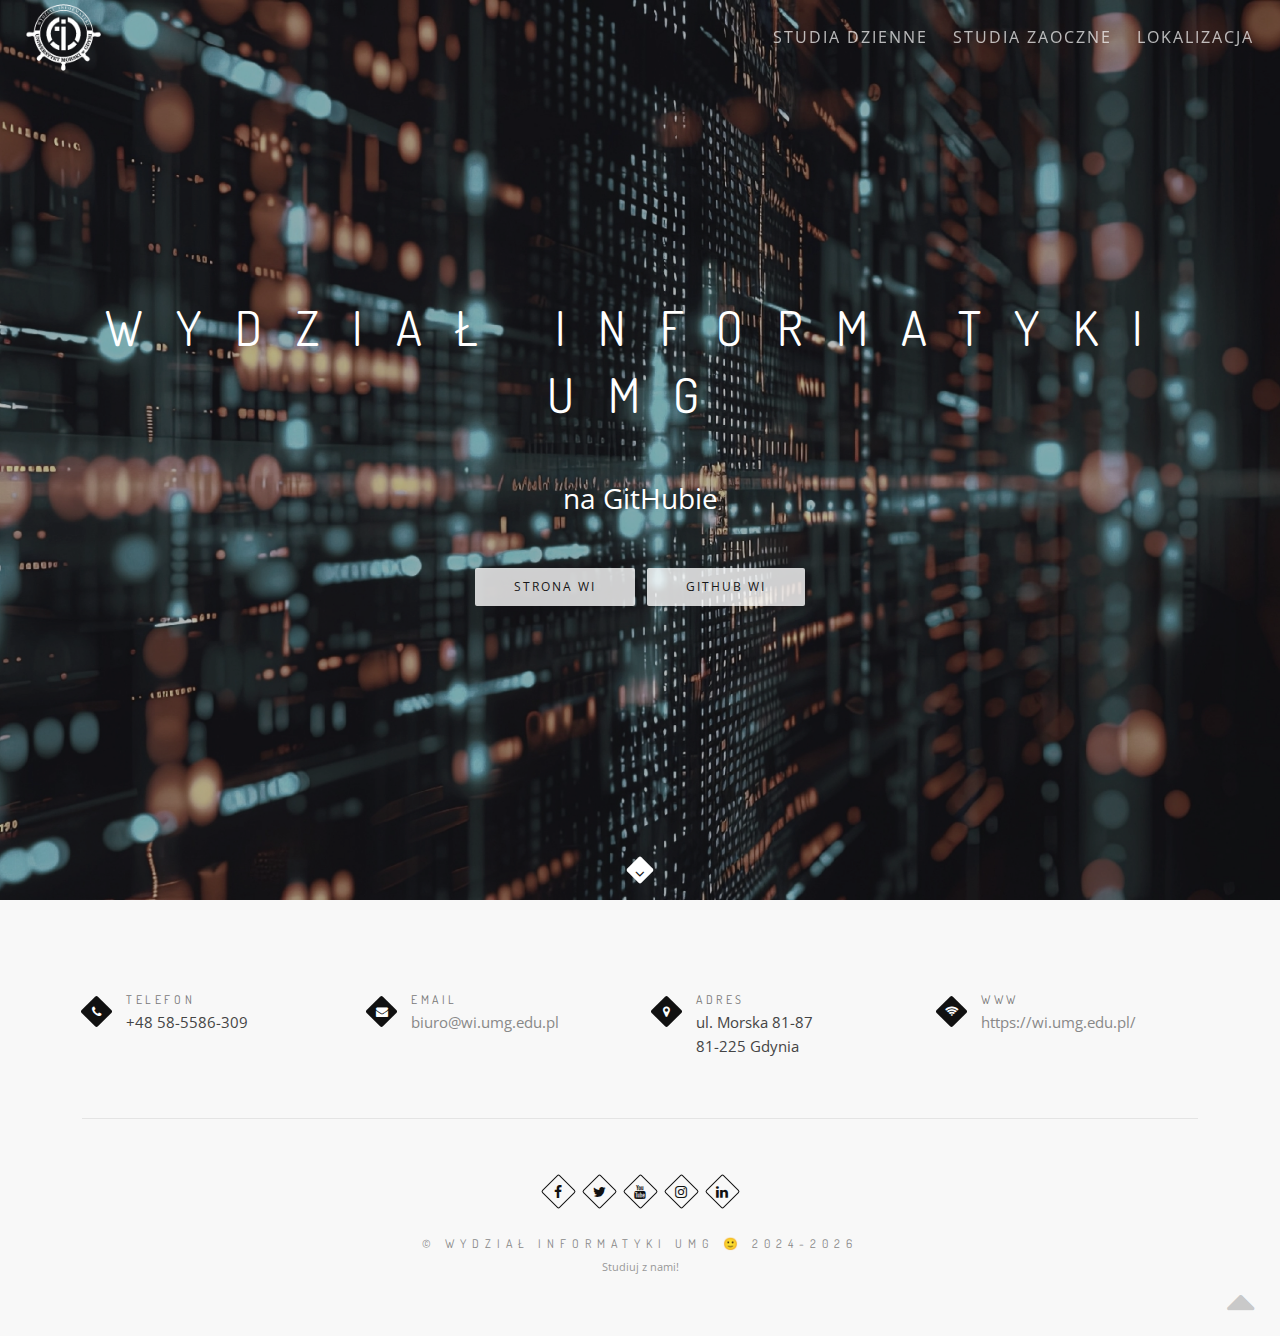
==== commit 8a0e528b: "Poprawa nazwy obrazka z logo" ====
--- a/index.html
+++ b/index.html
@@ -50,7 +50,7 @@
                     <!-- Logo ( * your text or image into link tag *) -->
                     <div class="nav-logo-wrap local-scroll">
                         <a href="index.html" class="logo">
-                            <img src="images/logo/_wi-white.png" alt="" />
+                            <img src="images/logo/wi-white.png" alt="" />
                         </a>
                     </div>
                     <div class="mobile-nav" role="button" tabindex="0">
